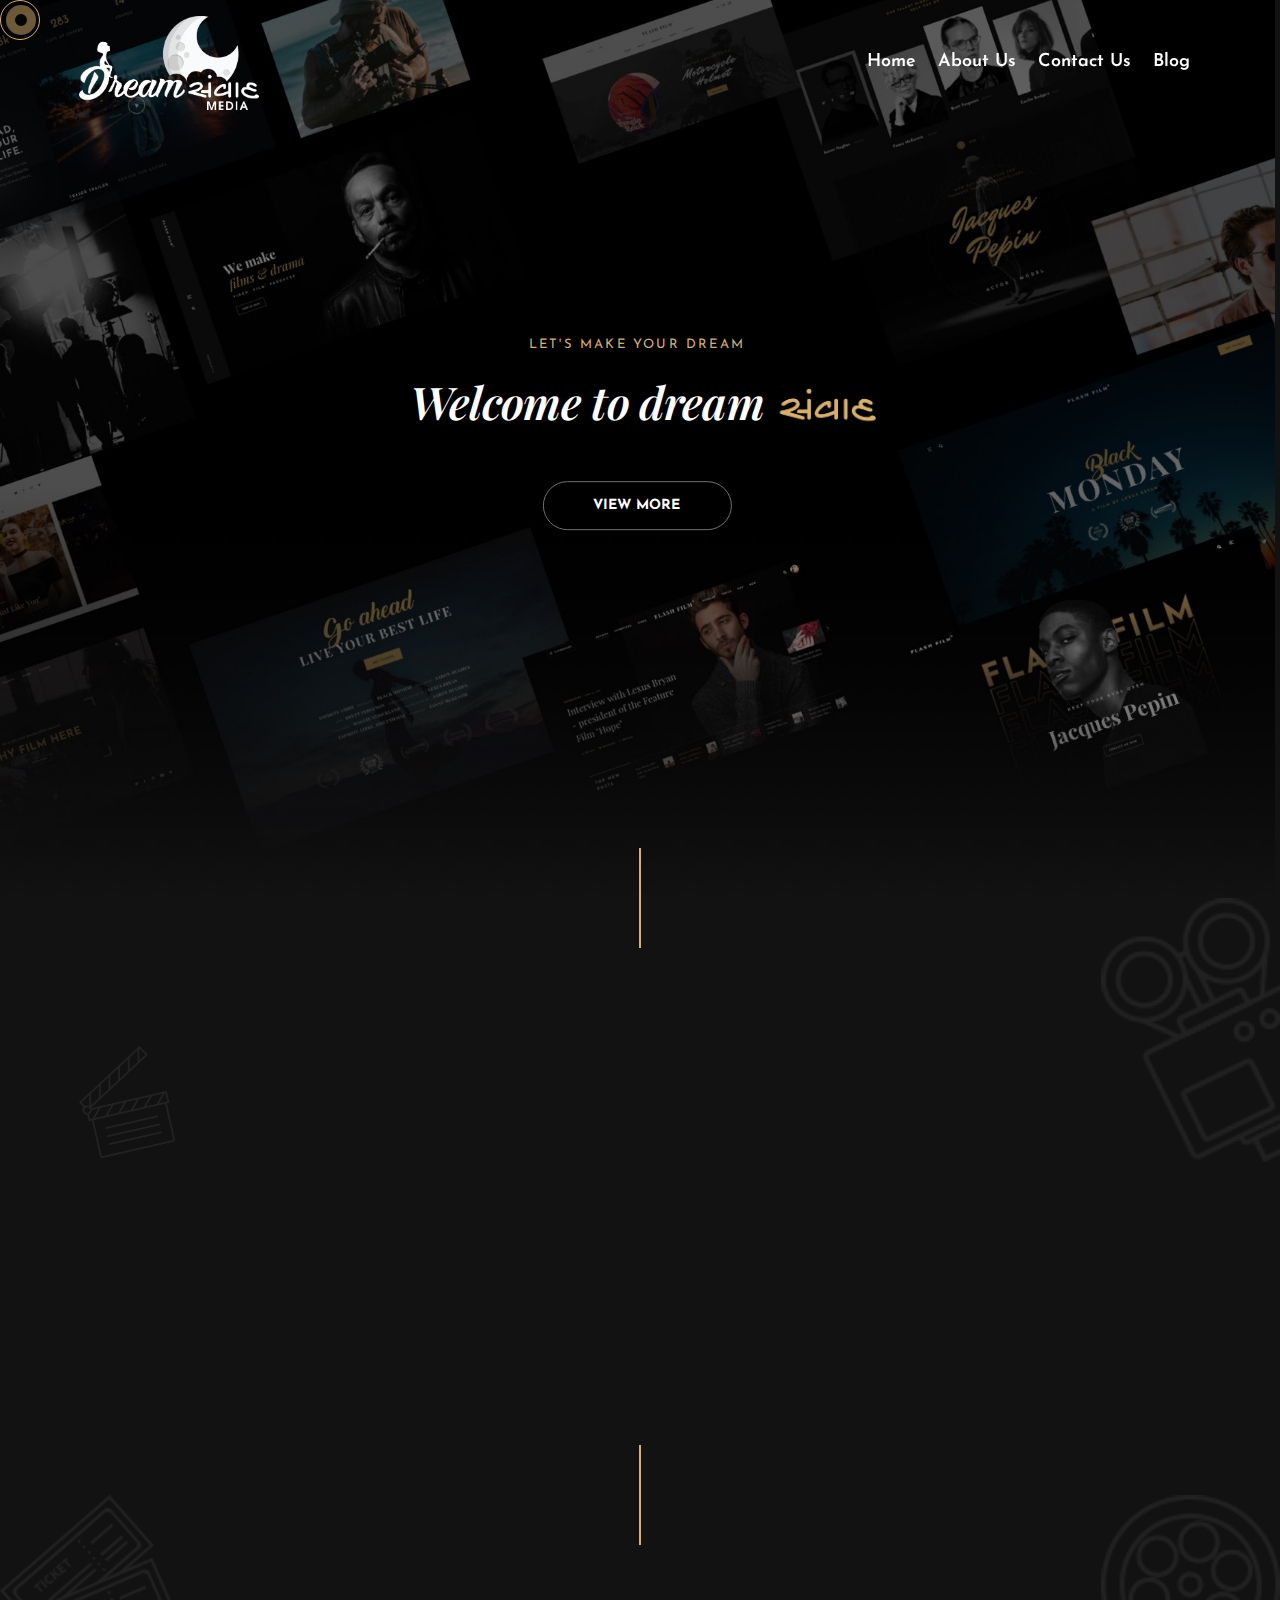
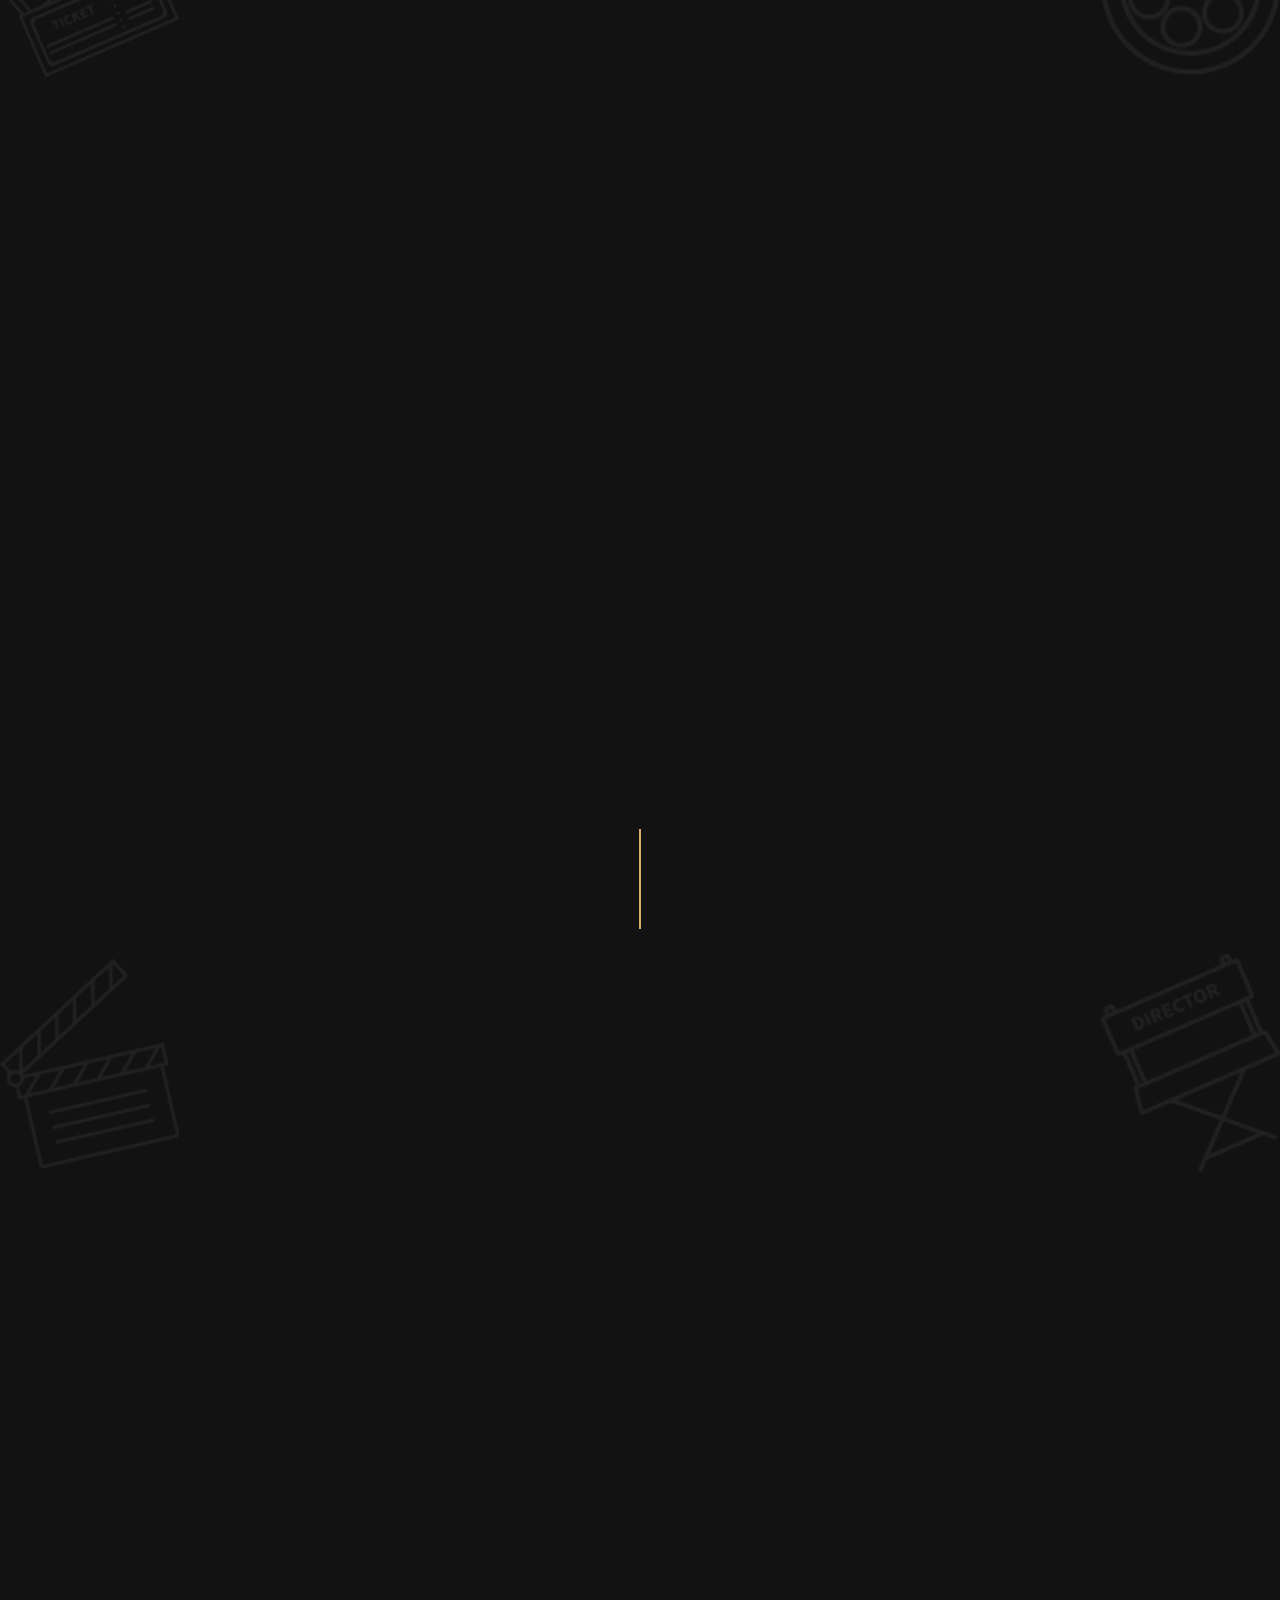
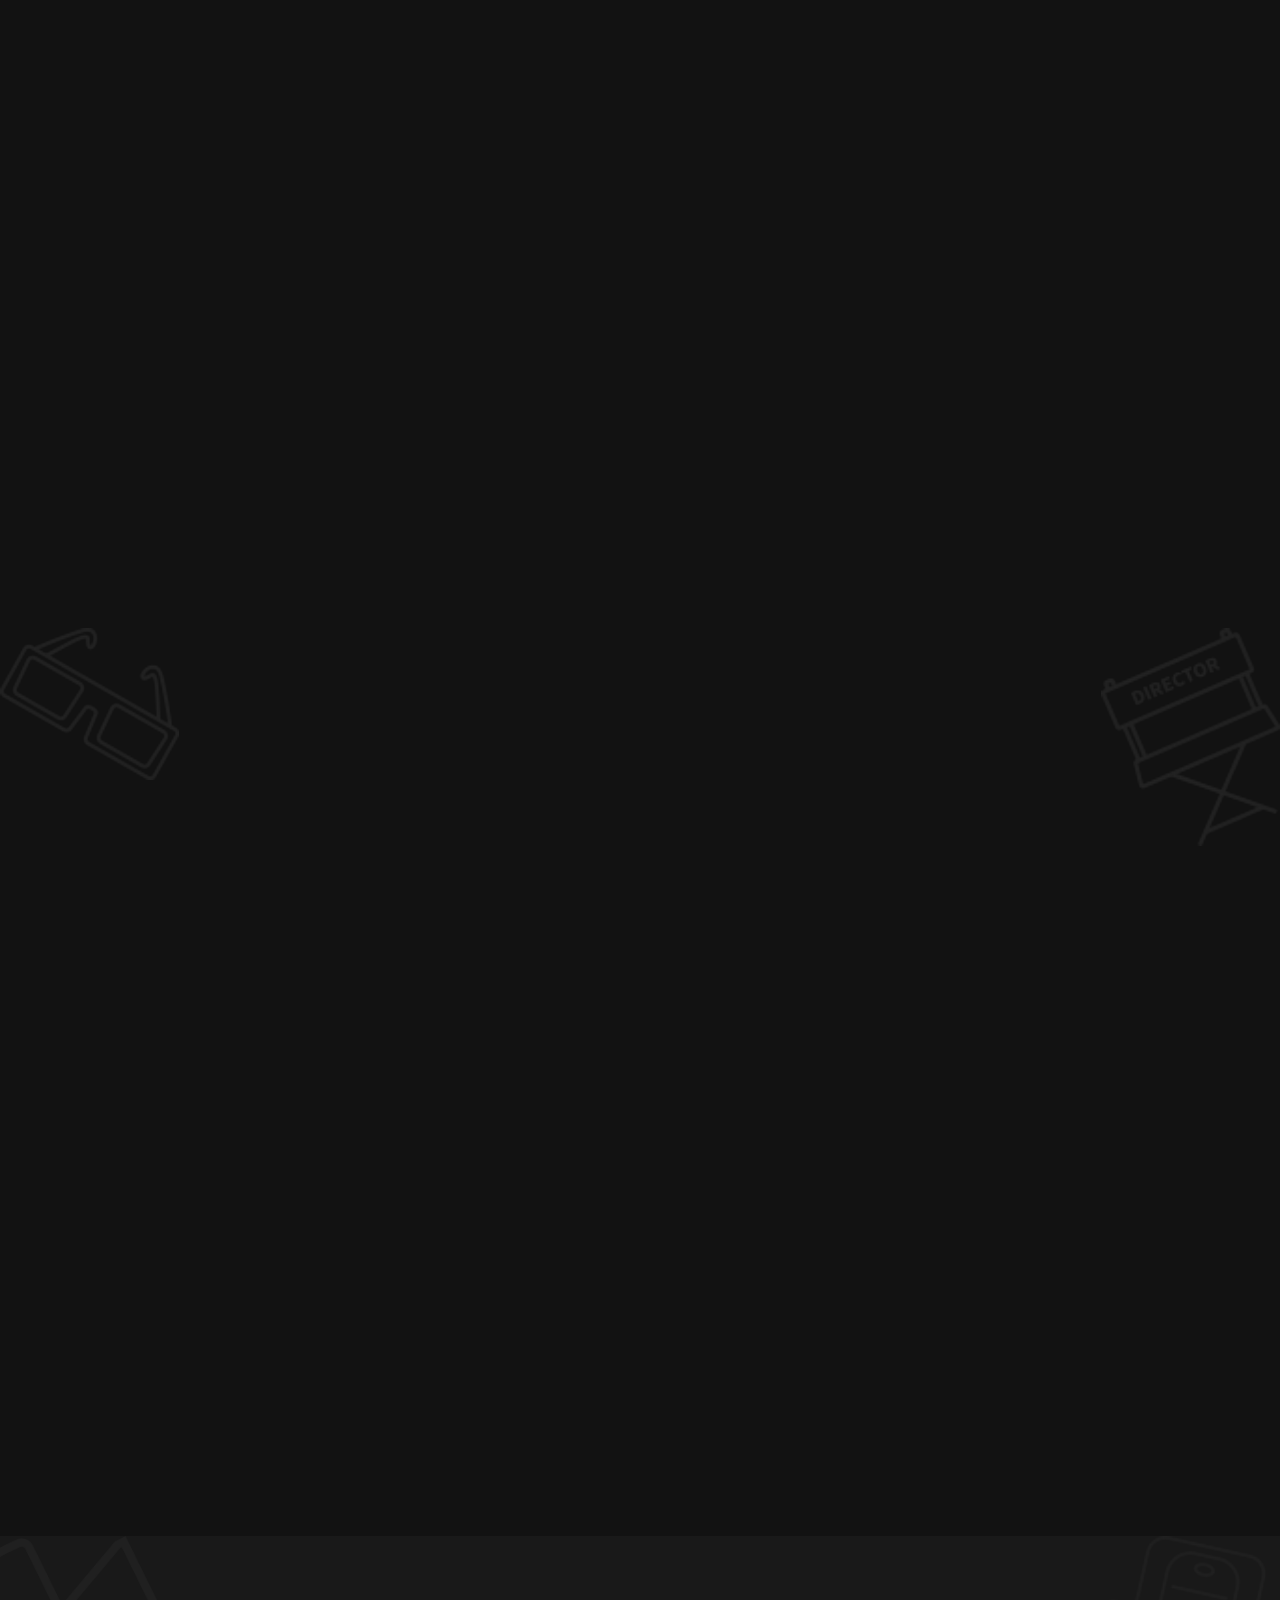
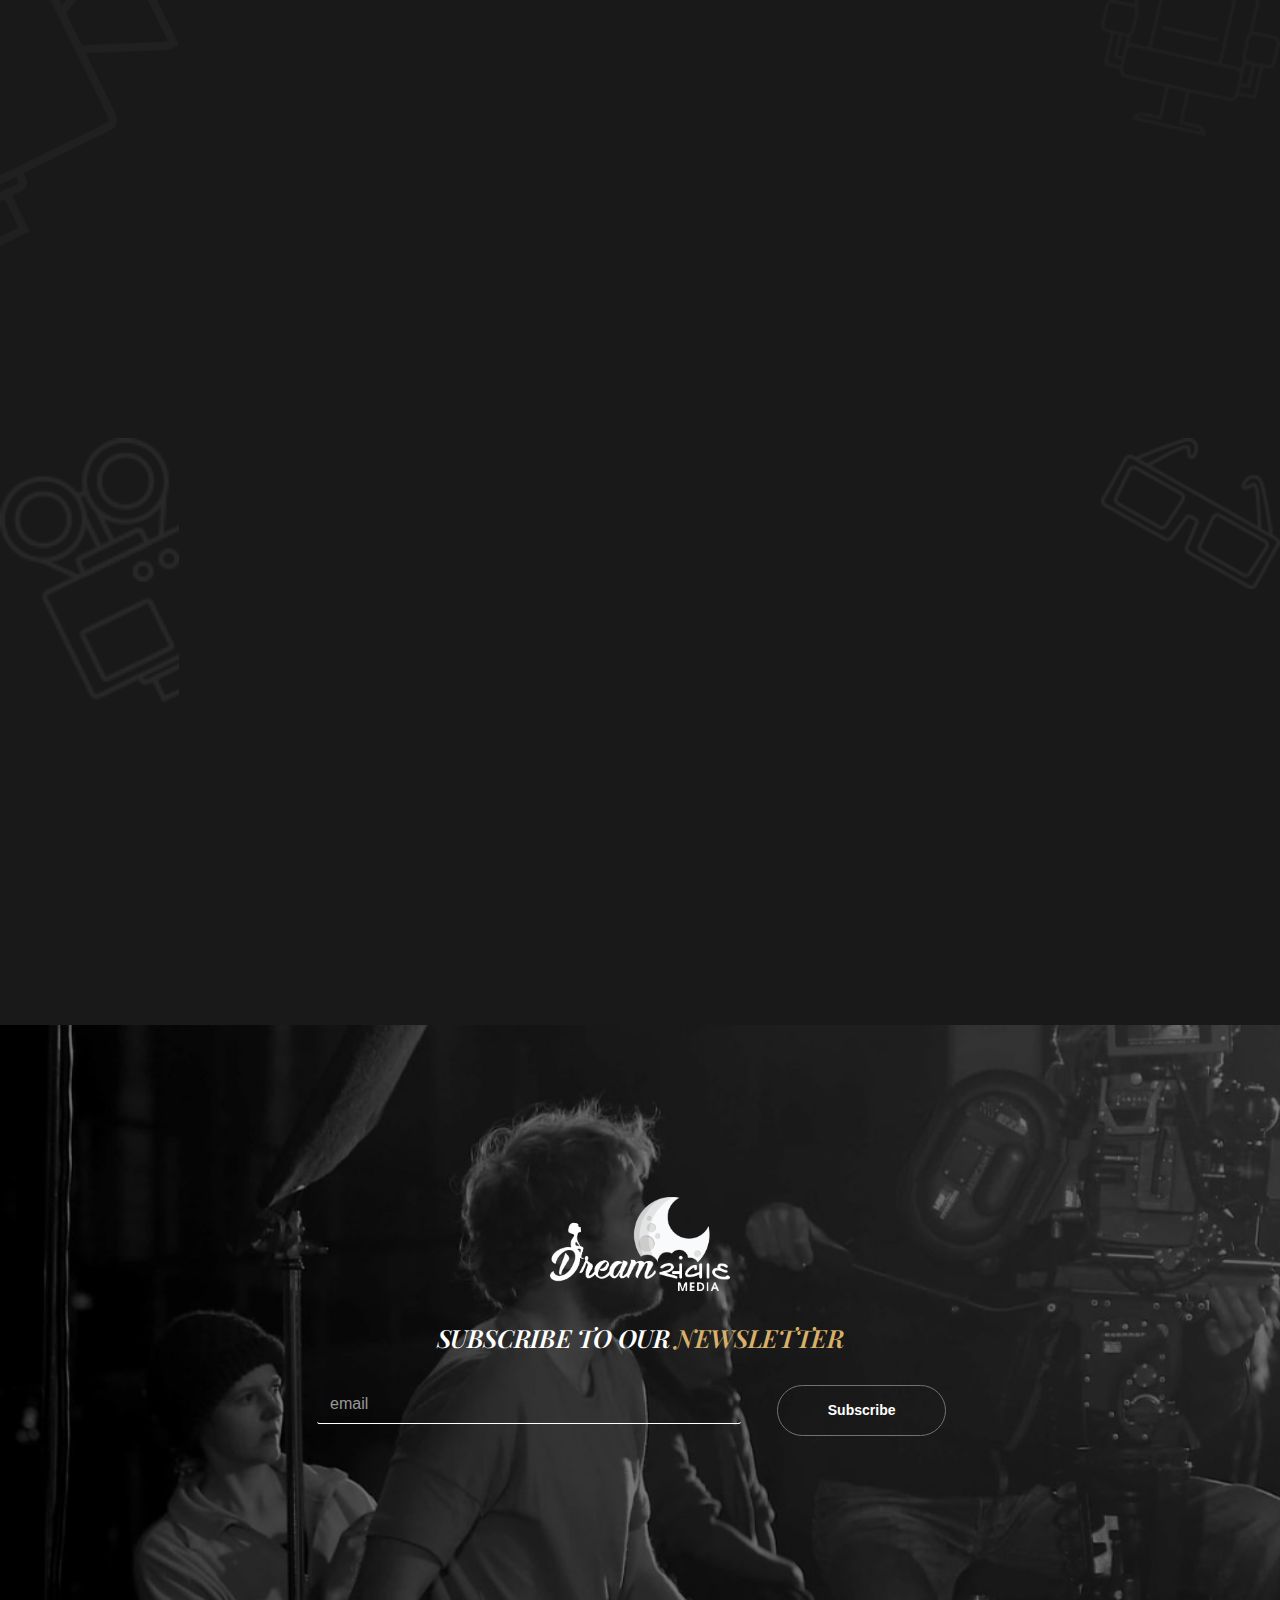
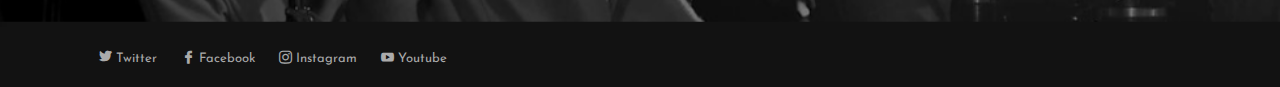
==== index.html @ b569e63d "initial commit" ====
<!DOCTYPE html>
<html lang="en" dir="ltr">
   <head>
      <meta charset="utf-8">
      <meta http-equiv="X-UA-Compatible" content="IE=edge">
      <title>Swarit - Music Production</title>
      <meta name="description" content="">
      <meta name="viewport" content="width=device-width, initial-scale=1.0, maximum-scale=1.0, user-scalable=no" />
      <meta http-equiv="x-ua-compatible" content="IE=10">
      <link rel="stylesheet" href="css/bootstrap.min.css">
      <link rel="stylesheet" href="css/bootstrap_limitless.min.css">
      <link rel="stylesheet" href="css/layout.min.css">
      <link rel="stylesheet" href="css/components.min.css">
      <link rel="stylesheet" href="css/font/fontawesome/styles.min.css">
      <link rel="stylesheet" href="css/font/icomoon/styles.css">
      <link rel="stylesheet" href="css/font/flaticons/flaticon.css">
      <link href="css/font/fonts/fonts.css" rel="stylesheet">
      <link rel="stylesheet" href="css/custom.css">
      <link rel="stylesheet" href="css/fancybox/jquery.fancybox.min.css">
      <script type="text/javascript" src="js/jquery.min.js"></script>
      <script type="text/javascript" src="js/blockui.min.js"></script>
      <script type="text/javascript" src="js/uniform.min.js"></script>
      <script type="text/javascript" src="js/app.js"></script>
      <script type="text/javascript" src="js/jquery.ui.min.js"></script>
      <script type="text/javascript" src="js/bootstrap.bundle.min.js"></script>
      <script type="text/javascript" src="js/jquery.mmenu.min.all.js"></script>
      <script type="text/javascript" src="js/validate.min.js"></script>
      <script type="text/javascript" src="js/bootstrap_multiselect.js"></script>
      <script type="text/javascript" src="js/select2.min.js"></script>
      <script type="text/javascript" src="js/navbar_multiple.js"></script>
      <script type="text/javascript" src="js/navbar_multiple_sticky.js"></script>
      <link rel="stylesheet" href="css/owl.carousel.min.css">
      <link rel="stylesheet" href="css/owl.theme.default.min.css">
      <script type="text/javascript" src="js/owl.carousel.min.js"></script>
      <script src='js/bootstrap-datepicker.js'></script>
      <!-- <link rel='stylesheet' href='https://cdn.jsdelivr.net/npm/@fancyapps/fancybox@3.5.6/dist/jquery.fancybox.min.css'> -->
      <!-- font family -->
      <!-- page animation section css start -->
      <link rel="stylesheet" href="css/w3.css">
      <link rel="stylesheet" href="css/animation.css">
      <link rel="stylesheet" href="css/normalize.min.css">
      <link rel='stylesheet' href='css/aos.css'>
      <!-- page animation section css end -->
      <link href="https://fonts.googleapis.com/css2?family=Josefin+Sans:ital,wght@0,100;0,200;0,300;0,400;0,500;0,600;0,700;1,100;1,200;1,300;1,400;1,500;1,600;1,700&family=Playfair+Display:ital,wght@0,400;0,500;0,600;0,700;0,800;0,900;1,400;1,500;1,600;1,700;1,800;1,900&display=swap" rel="stylesheet">
      <!-- font family -->
   </head>
   <body id="body">
      <header class="custom-header" id="custom-header">
         <div class="navbar navbar-expand-lg navbar-sticky fixed-top">
            <div class="container">
               <div class="navbar-brand">
                  <a href="#" class="d-inline-block">
                  <img src="images/Dream-Samwad-logo.png" alt="production-house-dream-media" class="custom-logo">
                  </a>
               </div>
               <div class="d-lg-none">
                  <button type="button" class="navbar-toggler collapsed" data-toggle="collapse" data-target="#navbar-navigation" aria-expanded="false">
                  <i class="flaticon-null"></i>
                  </button>
               </div>
               <div class="navbar-collapse collapse" id="navbar-navigation">
                  <div class="d-lg-none d-lg-block jb_front_nav_close">
                     <button type="button" class="navbar-toggler collapsed jb_front_nav_close">
                     <i class="flaticon-cancel"></i>
                     </button>
                  </div>
                  <ul class="p-0 nav navbar-nav ml-sm-auto ml-xl-auto align-items-baseline align-items-md-baseline align-items-lg-center">
                     <li class="nav-item float-left"><a href="javascript:void(0)" class="navbar-nav-link position-relative text-white text-medium font-light">home</a></li>
                     <li class="nav-item float-left"><a href="javascript:void(0)" class="navbar-nav-link position-relative text-white text-medium font-light">About Us</a></li>
                     <li class="nav-item float-left"><a href="javascript:void(0)" class="navbar-nav-link position-relative text-white text-medium font-light">Contact Us </a></li>
                     <li class="nav-item float-left"><a href="javascript:void(0)" class="navbar-nav-link position-relative text-white text-medium font-light">Blog</a></li>
                  </ul>
               </div>
            </div>
         </div>
      </header>
      <div class="main_page" id="dashboard-page">
         <!-- main content -->
         <div class="page-content">
            <div class="content-wrapper">
               <div class="slider-band">
                  <div  id="carousel-banner" class="owl-carousel owl-theme">
                     <div class="item">
                        <img src="images/banner-bg.jpg">
                        <div class="slider-content center-content text-left">
                           <!-- <h1 class="font-italic m-0">Let's make great thing together 
                              </h1> -->
                           <p class="text-orenge font-bold text-uppercase font-small m-0 text-center w3-animate-top">Let's make your dream</p>
                           <div class="w-text d-flex justify-content-center w3-animate-left slow-left-phase-one">
                              <h1 class="text-white font-italic m-0">Welcome to dream</h1>
                              <img src="images/Dream Samwad-text-yellow.png" class="slide-img image-text">
                           </div>
                           <div class="slide-footer text-center my-5">
                              <a href="javascript:void(0)" lass="navbar-nav-link font-semibold position-relative  text-white font-small text-green">
                              <span class="border-btn btn-radius text-black font-medium btn-white pulse">VIEW MORE</span>
                              </a>
                           </div>
                        </div>
                     </div>
                  </div>
               </div>
               <div class="section-we-are bg-black section-spacer position-relative">
                    <div class="shapes">
                     
                        <img src="images/shapes/shape-7.png" class="section-left-img right-img vert-move w-100">
                     </div>
                  <div class="container">
                     <div class="block-content section-spacer">
                        <div class="move-bg-image my-4">
                           <img src="images/shape-1.png" class="vert-move">
                        </div>
                        <div class="section-heading aos-init aos-animate" data-aos="fade-up">
                           <h2 class="text-orenge">who we are</h2>
                           <h3 class="text-white"><span class="font-italic play-font-normal">In Production</span> we trust </h3>
                        </div>
                        <div class="normal-content mt-3 aos-init aos-animate" data-aos="fade-up">
                           <p class="text-light secondary-font text-center text-md-left text-lg-left"><span class="text-orenge">DREAM SAMVAD</span> is one of the finest audio production realities in Ahmedabad,
                              INDIA. We are extremely prepared to handle all your music production and
                              creative audio needs starting from composing, to recording, to mixing and
                              mastering.
                           </p>
                        </div>
                     </div>
                  </div>
               </div>
               <div class="what-we-do bg-black section-spacer position-relative section-we-are bg-black section-spacer">
                  <div class="shapes">
                     <img src="images/shapes/shape-3.png" class="section-left-img vert-move w-100">
                     <img src="images/shapes/shape-4.png" class="section-left-img right-img vert-move w-100">
                  </div>
                  <div class="container">
                     <div class="block-content section-spacer">
                        <div class="section-heading text-center aos-init aos-animate" data-aos="fade-up">
                           <h2 class="text-orenge">What we do</h2>
                           <h3 class="text-white"><span class="font-italic play-font-normal">We make</span>  films & drama </h3>
                        </div>
                     </div>
                     <div class="block-content we-do-content section-spacer pt-0 aos-init aos-animate" data-aos="zoom-in">
                        <div class="row">
                           <div class="col-md-4 mb-5 mb-md-0 mb-lg-0">
                              <div class="inner-content px-2">
                                 <div class="image-wrap">
                                    <img src="images/banner-18.jpg" class="w-100">
                                 </div>
                                 <div class="block-content text-center">
                                    <h4 class="py-4 m-0 text-capitalize">feature films</h4>
                                    <div class="normal-contant">
                                       <p class="text-medium">We undertake fully fledged production of music videos, TVCs, Corporate films
                                          etc. Our team ensures the best output towards the pre and post production of
                                          a video project.
                                       </p>
                                    </div>
                                 </div>
                              </div>
                           </div>
                           <div class="col-md-4 mb-5 mb-md-0 mb-lg-0">
                              <div class="inner-content px-2">
                                 <div class="image-wrap">
                                    <img src="images/banner-19.jpg" class="w-100">
                                 </div>
                                 <div class="block-content text-center">
                                    <h4 class="py-4 m-0 text-capitalize">Television commercials</h4>
                                    <div class="normal-contant">
                                       <p class="text-medium">We undertake fully fledged production of music videos, TVCs, Corporate films
                                          etc. Our team ensures the best output towards the pre and post production of
                                          a video project.
                                       </p>
                                    </div>
                                 </div>
                              </div>
                           </div>
                           <div class="col-md-4 mb-5 mb-md-0 mb-lg-0">
                              <div class="inner-content px-2">
                                 <div class="image-wrap">
                                    <img src="images/banner-19.jpg" class="w-100">
                                 </div>
                                 <div class="block-content text-center">
                                    <h4 class="py-4 m-0 text-capitalize">Corporate films</h4>
                                    <div class="normal-contant">
                                       <p class="text-medium">We undertake fully fledged production of music videos, TVCs, Corporate films
                                          etc. Our team ensures the best output towards the pre and post production of
                                          a video project.
                                       </p>
                                    </div>
                                 </div>
                              </div>
                           </div>
                        </div>
                        <div class="row justify-content-center">
                          <div class="footer-content my-5 my-md-5 my-lg-5">
                              <a href="javascript:void(0)" lass="navbar-nav-link d-flex font-semibold position-relative  text-white font-small text-green">
                              <span class="border-btn btn-radius text-black font-medium btn-white pulse">VIEW MORE</span>
                              </a>
                           </div>
                        </div>
                     </div>
                  </div>
               </div>

                <div class="section-image-gallery position-relative">
                  <div class="section-we-are bg-black section-spacer position-relative">
                     <div class="block-content section-spacer">
                        <img src="images/shape-1.png" class="section-left-img vert-move w-100">
                        <img src="images/shapes/shape-9.png" class="section-left-img right-img vert-move w-100">
                        <div class="section-heading text-center aos-init aos-animate" data-aos="fade-up">
                           <h2 class="text-orenge">Our Work</h2>
                           <h3 class="text-white"><span class="font-italic play-font-normal">See our</span> latest work </h3>
                        </div>
                        <div class="normal-content mt-3 aos-init aos-animate" data-aos="fade-up">
                        </div>
                     </div>
                  </div>
                  <div class="photo-gallery aos-init aos-animate" data-aos="zoom-in">
                     <div class="row">
                        <div class="col-md-4 p-0">
                           <a href="images/gallery/banner-11.jpg" data-fancybox="images" data-caption="Backpackers following a dirt trail">
                           <img src="images/gallery/banner-11.jpg" />
                           </a>
                        </div>
                        <div class="col-md-4 p-0">
                           <a href="images/gallery/banner-12.jpg" data-fancybox="images" data-caption="Backpackers following a dirt trail">
                           <img src="images/gallery/banner-12.jpg" />
                           </a>
                        </div>
                        <div class="col-md-4 p-0">
                           <a href="images/gallery/banner-13.jpg" data-fancybox="images" data-caption="Backpackers following a dirt trail">
                           <img src="images/gallery/banner-13.jpg" />
                           </a>
                        </div>
                        <div class="col-md-4 p-0">
                           <a href="images/gallery/banner-14.jpg" data-fancybox="images" data-caption="Backpackers following a dirt trail">
                           <img src="images/gallery/banner-14.jpg" />
                           </a>
                        </div>
                        <div class="col-md-4 p-0">
                           <a href="images/gallery/banner-15.jpg" data-fancybox="images" data-caption="Backpackers following a dirt trail">
                           <img src="images/gallery/banner-15.jpg" />
                           </a>
                        </div>
                        <div class="col-md-4 p-0">
                           <a href="images/gallery/banner-16.jpg" data-fancybox="images" data-caption="Backpackers following a dirt trail">
                           <img src="images/gallery/banner-16.jpg" />
                           </a>
                        </div>
                     </div>
                  </div>
               </div>


               <div class="front-spacer section-spacer">
                  <div class="video-gallery section-spacer bg-black position-relative">
                     <div class="shapes">
                        <img src="images/shapes/shape-8.png" class="section-left-img vert-move w-100">
                        <img src="images/shapes/shape-9.png" class="section-left-img right-img vert-move w-100">
                     </div>
                     <div class="container">
                        <div class="block-content section-spacer text-center">
                           <div class="section-heading aos-init aos-animate" data-aos="fade-up">
                              <h2 class="text-orenge">Our Trailer </h2>
                              <h3 class="text-white"><span class="font-italic play-font-normal">see our</span> upcoming Trailer </h3>
                           </div>
                        </div>
                     </div>
                     <div class="container-fluid">
                        <div class="video-content px-5">
                           <div class="row">
                              <div class="col-md-6 mb-5 mb-md-0 mb-lg-0">
                                 <div class="row">
                                    <div class="col-md-6 mb-5 mb-md-3 md-lg-3">
                                       <div class="video-band" data-aos="zoom-in">
                                          <div class="videoWrapper videoWrapper169 js-videoWrapper">
                                             <iframe class="videoIframe js-videoIframe" src="" frameborder="0" allowTransparency="true" allowfullscreen data-src="https://www.youtube.com/embed/hgzzLIa-93c?autoplay=1& modestbranding=1&rel=0&hl=sv"></iframe>
                                             <!-- the poster frame - in the form of a button to make it keyboard accessible -->
                                             <button class="videoPoster js-videoPoster" style="background-image:url(images/gallery1.jpg);">Play video</button>
                                          </div>
                                       </div>
                                    </div>
                                    <div class="col-md-6 mb-5 mb-md-3 md-lg-3">
                                       <div class="video-band" data-aos="zoom-in">
                                          <div class="videoWrapper videoWrapper169 js-videoWrapper">
                                             <iframe class="videoIframe js-videoIframe" src="" frameborder="0" allowTransparency="true" allowfullscreen data-src="https://www.youtube.com/embed/hgzzLIa-93c?autoplay=1& modestbranding=1&rel=0&hl=sv"></iframe>
                                             <!-- the poster frame - in the form of a button to make it keyboard accessible -->
                                             <button class="videoPoster js-videoPoster" style="background-image:url(images/gallery2.jpg);">Play video</button>
                                          </div>
                                       </div>
                                    </div>
                                    <div class="col-md-12">
                                       <div class="video-band" data-aos="zoom-in">
                                          <div class="videoWrapper videoWrapper169 js-videoWrapper">
                                             <iframe class="videoIframe js-videoIframe" src="" frameborder="0" allowTransparency="true" allowfullscreen data-src="https://www.youtube.com/embed/hgzzLIa-93c?autoplay=1& modestbranding=1&rel=0&hl=sv"></iframe>
                                             <!-- the poster frame - in the form of a button to make it keyboard accessible -->
                                             <button class="videoPoster js-videoPoster" style="background-image:url(images/gallery34.jpg);">Play video</button>
                                          </div>
                                       </div>
                                    </div>
                                 </div>
                              </div>
                              <div class="col-md-6">
                                 <div class="video-band" data-aos="zoom-in">
                                    <div class="videoWrapper videoWrapper169 js-videoWrapper">
                                       <iframe class="videoIframe js-videoIframe" src="" frameborder="0" allowTransparency="true" allowfullscreen data-src="https://www.youtube.com/embed/hgzzLIa-93c?autoplay=1& modestbranding=1&rel=0&hl=sv"></iframe>
                                       <!-- the poster frame - in the form of a button to make it keyboard accessible -->
                                       <button class="videoPoster js-videoPoster" style="background-image:url(images/gallery3.jpg);">Play video</button>
                                    </div>
                                 </div>
                              </div>
                           </div>
                        </div>
                     </div>
                  </div>
               </div>

               <div class="our-clients bg-light-black section-spacer position-relative">
                  <div class="shapes">
                     <img src="images/shapes/shape-14.png" class="section-left-img vert-move w-100">
                     <img src="images/shapes/shape-15.png" class="section-left-img right-img vert-move w-100">
                  </div>
                  <div class="container">
                     <div class="block-content section-spacer">
                        <div class="section-heading text-center aos-init aos-animate" data-aos="fade-up">
                           <h2 class="text-orenge">Our Clients</h2>
                           <h3 class="text-white"><span class="font-italic play-font-normal">We love</span> our clients </h3>
                        </div>
                        <div class="client-slide mt-5 pt-2 aos-init aos-animate" data-aos="zoom-in">
                           <div  id="carousel-client" class="owl-carousel owl-theme position-relative">
                              <div class="item">
                                 <img src="images/clients/client-1.png">                              
                              </div>
                              <div class="item">
                                 <img src="images/clients/client-2.png">                              
                              </div>
                              <div class="item">
                                 <img src="images/clients/client-3.png">                              
                              </div>
                              <div class="item">
                                 <img src="images/clients/client-4.png">                              
                              </div>
                              <div class="item">
                                 <img src="images/clients/client-5.png">                              
                              </div>
                              <div class="item">
                                 <img src="images/clients/client-6.png">                              
                              </div>
                              <div class="item">
                                 <img src="images/clients/client-7.png">                              
                              </div>
                              <div class="item">
                                 <img src="images/clients/client-8.png">                              
                              </div>
                           </div>
                        </div>
                     </div>
                  </div>
               </div>

               <div class="our-blog bg-light-black section-spacer position-relative">
                  <div class="shapes">
                     <img src="images/shapes/shape-7.png" class="section-left-img vert-move w-100">
                     <img src="images/shapes/shape-8.png" class="section-left-img right-img vert-move w-100">
                  </div>
                  <div class="container">
                     <div class="row">
                        <div class="col-md-4">
                           <div class="section-heading text-left aos-init aos-animate" data-aos="fade-up">
                           <h2 class="text-orenge">blog</h2>
                           <h3 class="text-white"><span class="font-italic play-font-normal">See our</span> blog </h3>
                           <div class="normal-content mt-3 aos-init aos-animate" data-aos="fade-up">
                           <p class="text-light secondary-font text-center text-md-left text-lg-left"><span class="text-orenge">DREAM SAMVAD</span> is one of the finest audio production realities in Ahmedabad,
                              INDIA. We are extremely prepared to handle all your music production and
                              creative audio needs starting from composing, to recording, to mixing and
                              mastering.
                           </p>
                           <div class="footer-content mt-5 mb-5 mb-md-0 mb-lg-0">
                              <a href="javascript:void(0)" lass="navbar-nav-link font-semibold position-relative  text-white font-small text-green">
                              <span class="border-btn btn-radius text-black font-medium btn-white pulse">VIEW MORE</span>
                           </a>
                           </div>
                        </div>
                        </div>
                        </div>
                         <div class="col-md-8">
                           <div class="blog-content aos-init aos-animate" data-aos="fade-up">
                              <div class="row">
                                 <div class="col-md-6 mb-5 mb-md-0 mb-lg-0">
                                    <a href="#" class="d-block bg-white">
                                       <div class="image-content">
                                          <img src="images/gallery3.jpg" class="w-100">
                                       </div>
                                       <div class="blog-content py-3 px-4">
                                          <h5 class="text-black">Animation Film</h5>
                                          <p class="text-orenge font-italic">Music, Short Flims</p>
                                       </div>
                                    </a>
                                 </div>
                                  <div class="col-md-6 mb-5 mb-md-0 mb-lg-0">
                                    <a href="#" class="d-block bg-white">
                                       <div class="image-content">
                                          <img src="images/gallery3.jpg" class="w-100">
                                       </div>
                                       <div class="blog-content py-3 px-4">
                                          <h5 class="text-black">Animation Film</h5>
                                          <p class="text-orenge font-italic">Music, Short Flims</p>
                                       </div>
                                    </a>
                                 </div>
                           </div>
                           </div>
                         </div>
                     </div>
                  </div>
               </div>
                <div class="subscribe-band bg-light-black section-spacer text-center">
                  <div class="container">
                    
                     <div class="inner-content text-center">
                        <div class="row">
                           <div class="col-md-12">
                              <div class="block-content py-5 my-5">
                                  <img src="images/Dream-Samwad-logo.png" alt="production-house-dream-media" class="custom-logo mx-auto text-center">
                                 <h5 class="text-white my-4">SUBSCRIBE TO OUR <span class="text-orenge">NEWSLETTER</span></h5>
                                 <form class="subscribe-form">
                                    <div class="row justify-content-center">
                                       <div class="col-md-7">
                                           <div class="row">
                                       <div class="col-md-8">
                                          <div class="form-group">
                                             <input type="text" class="form-control w-100" id="email" placeholder="email ">
                                          </div>
                                       </div> 
                                       <div class="col-md-4">
                                          <div class="form-group">
                                             <button type="button" href="#" class="book-appointment border-btn btn-radius text-black font-medium btn-white">Subscribe </button>
                                          </div>
                                       </div> 
                                    </div>
                                       </div>
                                    </div>
                                 </form>
                                                                                                
                              </div>
                           </div>
                        </div>
                     </div>
                  </div>
               </div>

            </div>
         </div>
         <!-- main content -->
      </div>
      <div class="cursor"></div>
      <a id="button" class="d-flex align-items-center justify-content-center vert-move"></a>
      <!-- footer section -->
      <footer class="custom-footer text-white text-center text-md-left text-lg-left bg-black">
         <section class="footer-top p-3">
            <div class="container">
               <div class="row align-items-center">
                  <div class="col-12">
                     <div class="social-menu">
                        <a href="https://twitter.com/DreamSamwad"><i class="flaticon-twitter"></i> Twitter</a>
                        <a href="https://www.facebook.com/dreamsamwad/"><i class="flaticon-facebook"></i> Facebook</a>
                        <a href="https://www.instagram.com/dreamsamwad/"><i class="flaticon-instagram-sketched"></i> Instagram</a>
                        <a href="https://www.youtube.com/channel/UCeRgusqE4EQZqe7zJMzJmIg/featured"><i class="flaticon-youtube-1"></i> youtube</a>
                     </div>
                  </div>
               </div>
            </div>
         </section>
      </footer>
      <!-- footer section -->
      <script src='js/cursor.js'></script>
      <!-- page animation section js start -->
      <script type="text/javascript" src="js/animation.js"></script>
      <script type="text/javascript" src="js/custom.js"></script>
      <script>
         $(document).ready(function () {
         
             AOS.init({
             duration: 1200,
             })
          });
      </script>
      <script>
         $('#carousel-banner').owlCarousel({
            loop:false,
            nav:true,
            items:1
         })
      </script>
      <script>
         $('#carousel-client').owlCarousel({
            loop:true,
            margin:10,
            nav:true,
            responsive:{
               0:{
                     items:1
               },
               600:{
                     items:3
               },
               1000:{
                     items:6
               }
            }
         })
      </script>
      <!-- partial -->
      <!-- <script src='https://cdnjs.cloudflare.com/ajax/libs/jquery/3.3.1/jquery.min.js'></script> -->
      <script type="text/javascript" src="js/fancybox/jquery.fancybox.min.js"></script>
   </body>
</html>
<!-- https://demo.harutheme.com/shang/# -->
<!-- https://preview.themeforest.net/item/bazna-multipurpose-film-studio-wordpress-theme/full_screen_preview/24409859?_ga=2.12170237.879077384.1575357378-1627217946.1574946321&clickid=RIF0TQX9sxyOUPVwUx0Mo3QRUkiXfsV9q11AVw0&iradid=275988&iradtype=ONLINE_TRACKING_LINK&irgwc=1&irmptype=mediapartner&irpid=369282&mp_value1=&utm_campaign=af_impact_radius_369282&utm_medium=affiliate&utm_source=impact_radius -->
<!-- https://www.devsnews.com/wp/bazna/home-3/ -->
<!-- https://demo.harutheme.com/circle/# -->
---- css/layout.min.css ----
html{display:-ms-flexbox;display:flex;-ms-flex-direction:column;flex-direction:column}body{min-height:100vh;display:-ms-flexbox;display:flex;-ms-flex-direction:column;flex-direction:column;-ms-flex:1;flex:1}.page-content{display:-ms-flexbox;display:flex;-ms-flex-positive:1;flex-grow:1}.content-wrapper{display:-ms-flexbox;display:flex;-ms-flex-direction:column;flex-direction:column;-ms-flex:1;flex:1;overflow:auto}.content{padding:1.25rem 1.25rem;-ms-flex-positive:1;flex-grow:1}.content::after{display:block;clear:both;content:""}.page-title{padding:2rem 0;position:relative}.page-title small{display:inline-block;margin-left:.625rem}.page-title small:before{content:'/';margin-right:.875rem}.page-title small.d-block{margin-left:0}.page-title small.d-block:before{content:none}.page-title .breadcrumb,.page-title small.d-block{margin-left:1.875rem}.page-title h1,.page-title h2,.page-title h3,.page-title h4,.page-title h5,.page-title h6{margin:0}.page-header-content{position:relative;padding:0 1.25rem}.page-header-content[class*=border-bottom-]+.breadcrumb-line{border-top:0}.page-header-light{background-color:#fff;border-bottom:1px solid #ddd}.page-header-light.has-cover{background:url(../../../../../../global_assets/images/backgrounds/seamless.png)}.page-header-dark{background-color:#273246;color:#fff;margin-bottom:1.25rem}.page-header-dark .page-header-content .breadcrumb>li+li:before,.page-header-dark .page-header-content .breadcrumb>li>a,.page-header-dark>.breadcrumb>li+li:before,.page-header-dark>.breadcrumb>li>a{color:rgba(255,255,255,.9)}.page-header-dark .page-header-content .breadcrumb>li>a:focus,.page-header-dark .page-header-content .breadcrumb>li>a:hover,.page-header-dark>.breadcrumb>li>a:focus,.page-header-dark>.breadcrumb>li>a:hover{color:#fff;opacity:1}.page-header-dark .page-header-content .breadcrumb>.active,.page-header-dark>.breadcrumb>.active{color:rgba(255,255,255,.5)}.page-header-dark.has-cover{background:url(../../../../../../global_assets/images/login_cover.jpg);background-size:cover}.sidebar{-ms-flex:0 0 auto;flex:0 0 auto;width:16.875rem;z-index:1040}.sidebar:not(.sidebar-component){position:fixed;top:0;bottom:0;box-sizing:content-box;transition:all ease-in-out .15s}@media screen and (prefers-reduced-motion:reduce){.sidebar:not(.sidebar-component){transition:none}}.sidebar-main,.sidebar-main .sidebar-content,.sidebar-secondary,.sidebar-secondary .sidebar-content{left:-18.5625rem}.sidebar-right,.sidebar-right .sidebar-content{right:-18.5625rem}.sidebar.sidebar-fullscreen{width:100%}.sidebar:not(.sidebar-component) .sidebar-content{position:fixed;top:3.12503rem;bottom:0;width:inherit;overflow-y:scroll;-webkit-overflow-scrolling:touch;transition:left ease-in-out .15s,right ease-in-out .15s}@media screen and (prefers-reduced-motion:reduce){.sidebar:not(.sidebar-component) .sidebar-content{transition:none}}.navbar-lg:first-child~.page-content .sidebar:not(.sidebar-component) .sidebar-content{top:3.37503rem}.navbar-sm:first-child~.page-content .sidebar:not(.sidebar-component) .sidebar-content{top:2.87503rem}.sidebar-mobile-main .sidebar-main{box-shadow:.25rem 0 1rem rgba(0,0,0,.35)}.sidebar-mobile-main .sidebar-main,.sidebar-mobile-main .sidebar-main .sidebar-content{left:0}.sidebar-mobile-secondary .sidebar-secondary{box-shadow:.25rem 0 1rem rgba(0,0,0,.35)}.sidebar-mobile-secondary .sidebar-secondary,.sidebar-mobile-secondary .sidebar-secondary .sidebar-content{left:0}.sidebar-mobile-right .sidebar-right{display:block;box-shadow:-.25rem 0 1rem rgba(0,0,0,.35)}.sidebar-mobile-right .sidebar-right,.sidebar-mobile-right .sidebar-right .sidebar-content{right:0}.sidebar-mobile-component .sidebar-component{display:block}.nav-sidebar{-ms-flex-direction:column;flex-direction:column}.nav-sidebar .nav-item:not(.nav-item-header):first-child{padding-top:.5rem}.nav-sidebar .nav-item:not(.nav-item-header):last-child{padding-bottom:.5rem}.nav-sidebar .nav-item:not(.nav-item-divider){margin-bottom:1px}.nav-sidebar .nav-item:not(.nav-item-divider):last-child{margin-bottom:0}.nav-sidebar>.nav-item>.nav-link{font-weight:500}.nav-sidebar .nav-link{position:relative;display:-ms-flexbox;display:flex;-ms-flex-align:start;align-items:flex-start;padding:.75rem 1.25rem;transition:background-color ease-in-out .15s,color ease-in-out .15s}@media screen and (prefers-reduced-motion:reduce){.nav-sidebar .nav-link{transition:none}}.nav-sidebar .nav-link i{margin-right:1.25rem;margin-top:.12502rem;margin-bottom:.12502rem;top:0}.nav-sidebar .nav-link .badge{transition:background-color ease-in-out .15s,border-color ease-in-out .15s}@media screen and (prefers-reduced-motion:reduce){.nav-sidebar .nav-link .badge{transition:none}}.nav-sidebar .nav-link.disabled,.nav-sidebar .nav-link.disabled:focus,.nav-sidebar .nav-link.disabled:hover{background-color:transparent;opacity:.5}.nav-sidebar .nav-item-header{padding:.75rem 1.25rem;margin-top:.5rem}.nav-sidebar .nav-item-header>i{display:none}.nav-sidebar .nav-item-divider{margin:.5rem 0;height:1px}.nav-item-submenu>.nav-link{padding-right:2.75rem}.nav-item-submenu>.nav-link:after{content:'\e9c7';font-family:icomoon;display:inline-block;font-size:1rem;vertical-align:middle;line-height:1;position:absolute;top:.75rem;margin-top:.12502rem;right:1.25rem;transition:-webkit-transform .25s ease-in-out;transition:transform .25s ease-in-out;transition:transform .25s ease-in-out,-webkit-transform .25s ease-in-out;-webkit-font-smoothing:antialiased;-moz-osx-font-smoothing:grayscale}@media screen and (prefers-reduced-motion:reduce){.nav-item-submenu>.nav-link:after{transition:none}}.nav-item-submenu.nav-item-open>.nav-link:after{-webkit-transform:rotate(90deg);transform:rotate(90deg)}.nav-group-sub{display:none}.nav-group-sub .nav-link{padding:.625rem 1.25rem .625rem 3.5rem}.nav-group-sub .nav-group-sub .nav-link{padding-left:4.75rem}.nav-group-sub .nav-group-sub .nav-group-sub .nav-link{padding-left:6rem}.nav-group-sub .nav-item-submenu>.nav-link:after{top:.625rem}.nav-item-expanded>.nav-group-sub{display:block}.nav-scrollspy .nav-item-open .nav-link:not(.active)+.nav,.nav-scrollspy .nav-link.active+.nav{display:block}.nav-scrollspy .nav-link.active:after{-webkit-transform:rotate(90deg);transform:rotate(90deg)}.nav-sidebar-icons-reverse .nav-link{padding-right:3.5rem}.nav-sidebar-icons-reverse .nav-link i{position:absolute;top:.75rem;right:1.25rem;margin-right:0}.nav-sidebar-icons-reverse .nav-item-submenu .nav-link{padding-right:4.5rem}.nav-sidebar-icons-reverse .nav-item-submenu .nav-link:after{right:3.25rem}.nav-sidebar-icons-reverse .nav-group-sub .nav-link{padding-left:2.5rem}.nav-sidebar-icons-reverse .nav-group-sub .nav-link i{top:.625rem}.nav-sidebar-icons-reverse .nav-group-sub .nav-group-sub .nav-link{padding-left:3.75rem}.nav-sidebar-icons-reverse .nav-group-sub .nav-group-sub .nav-group-sub .nav-link{padding-left:5rem}.nav-sidebar-bordered>.nav-item+.nav-item:not(.nav-item-divider){margin-bottom:0}.sidebar .card:first-child .nav-sidebar-bordered{padding-top:0}.sidebar .card:first-child .nav-sidebar-bordered>.nav-item-header:first-child,.sidebar .card:first-child .nav-sidebar-bordered>.nav-item:first-child{border-top:0}.sidebar .card:last-child .nav-sidebar-bordered{padding-bottom:0}.sidebar .card:last-child .nav-sidebar-bordered>.nav-item-header:last-child,.sidebar .card:last-child .nav-sidebar-bordered>.nav-item:last-child{border-bottom:0}.sidebar-dark .nav-sidebar-bordered>.nav-item{border-top:1px solid rgba(255,255,255,.1)}.sidebar-dark .nav-sidebar-bordered>.nav-item:last-child{border-bottom:1px solid rgba(255,255,255,.1)}.sidebar-dark .nav-sidebar-bordered>.nav-item-header{background-color:rgba(0,0,0,.1);border-top:1px solid rgba(255,255,255,.1);margin:0}.sidebar-light .nav-sidebar-bordered>.nav-item{border-top:1px solid #eee}.sidebar-light .nav-sidebar-bordered>.nav-item:last-child{border-bottom:1px solid #eee}.sidebar-light .nav-sidebar-bordered>.nav-item-header{background-color:#fafafa;border-top:1px solid #eee;margin:0}.sidebar-mobile-toggler{display:-ms-flexbox;display:flex;-ms-flex-pack:justify;justify-content:space-between;-ms-flex-align:center;align-items:center;border-top:1px solid transparent;border-bottom:1px solid transparent}.sidebar-mobile-toggler a{padding:.875rem 1.25rem;transition:all ease-in-out .15s}@media screen and (prefers-reduced-motion:reduce){.sidebar-mobile-toggler a{transition:none}}.navbar-lg:first-child~.page-content .sidebar-mobile-toggler a{padding:1rem 1.25rem}.navbar-sm:first-child~.page-content .sidebar-mobile-toggler a{padding:.75rem 1.25rem}.sidebar-mobile-expand i:last-child:not(:first-child){display:none}.sidebar-fullscreen .sidebar-mobile-expand i:first-child{display:none}.sidebar-fullscreen .sidebar-mobile-expand i:last-child{display:inline-block}.sidebar-dark{background-color:#263238;color:#fff}.sidebar-dark .sidebar-mobile-toggler{color:rgba(255,255,255,.9);border-bottom-color:rgba(255,255,255,.1)}.sidebar-dark .sidebar-mobile-toggler:not([class*=bg-]){background-color:#1e272c}.sidebar-dark .sidebar-mobile-toggler a{color:rgba(255,255,255,.9)}.sidebar-dark .sidebar-mobile-toggler a:hover{color:#fff;background-color:transparent}.sidebar-dark .card-header{border-color:rgba(255,255,255,.1)}.sidebar-dark .nav-sidebar .nav-link,.sidebar-light .card[class*=bg-]:not(.bg-light):not(.bg-white):not(.bg-transparent) .nav-sidebar .nav-link{color:rgba(255,255,255,.9)}.sidebar-dark .nav-sidebar .nav-link:not(.disabled):hover,.sidebar-light .card[class*=bg-]:not(.bg-light):not(.bg-white):not(.bg-transparent) .nav-sidebar .nav-link:not(.disabled):hover{color:#fff;background-color:rgba(0,0,0,.15)}.sidebar-dark .nav-sidebar .nav-item>.nav-link.active,.sidebar-light .card[class*=bg-]:not(.bg-light):not(.bg-white):not(.bg-transparent) .nav-sidebar .nav-item>.nav-link.active{background-color:rgba(0,0,0,.15);color:#fff}.sidebar-dark .nav-sidebar .nav-item-open>.nav-link:not(.disabled),.sidebar-dark .nav-sidebar>.nav-item-expanded:not(.nav-item-open)>.nav-link,.sidebar-light .card[class*=bg-]:not(.bg-light):not(.bg-white):not(.bg-transparent) .nav-sidebar .nav-item-open>.nav-link:not(.disabled),.sidebar-light .card[class*=bg-]:not(.bg-light):not(.bg-white):not(.bg-transparent) .nav-sidebar>.nav-item-expanded:not(.nav-item-open)>.nav-link{background-color:rgba(0,0,0,.15);color:#fff}.sidebar-dark .nav-sidebar>.nav-item-open>.nav-link:not(.disabled),.sidebar-dark .nav-sidebar>.nav-item>.nav-link.active,.sidebar-light .card[class*=bg-]:not(.bg-light):not(.bg-white):not(.bg-transparent) .nav-sidebar>.nav-item-open>.nav-link:not(.disabled),.sidebar-light .card[class*=bg-]:not(.bg-light):not(.bg-white):not(.bg-transparent) .nav-sidebar>.nav-item>.nav-link.active{background-color:#26a69a;color:#fff}.sidebar-dark .nav-sidebar .nav-item-header,.sidebar-light .card[class*=bg-]:not(.bg-light):not(.bg-white):not(.bg-transparent) .nav-sidebar .nav-item-header{color:rgba(255,255,255,.5)}.sidebar-dark .nav-sidebar .nav-item-divider,.sidebar-light .card[class*=bg-]:not(.bg-light):not(.bg-white):not(.bg-transparent) .nav-sidebar .nav-item-divider{background-color:rgba(255,255,255,.1)}.sidebar-dark .nav-sidebar>.nav-item-submenu>.nav-group-sub,.sidebar-light .card[class*=bg-]:not(.bg-light):not(.bg-white):not(.bg-transparent) .nav-sidebar>.nav-item-submenu>.nav-group-sub{background-color:rgba(0,0,0,.15)}.sidebar .card[class*=bg-]:not(.bg-light):not(.bg-white):not(.bg-transparent) .nav-sidebar>.nav-item-open>.nav-link:not(.disabled),.sidebar .card[class*=bg-]:not(.bg-light):not(.bg-white):not(.bg-transparent) .nav-sidebar>.nav-item>.nav-link.active,.sidebar-dark[class*=bg-] .nav-sidebar>.nav-item-open>.nav-link:not(.disabled),.sidebar-dark[class*=bg-] .nav-sidebar>.nav-item>.nav-link.active{background-color:rgba(0,0,0,.3)}.sidebar-light{background-color:#fff;color:#333;border-right:1px solid rgba(0,0,0,.125);background-clip:content-box}.sidebar-light.sidebar-right{border-right:0;border-left:1px solid rgba(0,0,0,.125)}.sidebar-light .nav-sidebar .nav-link{color:rgba(51,51,51,.85)}.sidebar-light .nav-sidebar .nav-link:not(.disabled):hover{color:#333;background-color:#f5f5f5}.sidebar-light .nav-sidebar .nav-item>.nav-link.active{background-color:#f5f5f5;color:#333}.sidebar-light .nav-sidebar .nav-item-open>.nav-link:not(.disabled),.sidebar-light .nav-sidebar>.nav-item-expanded:not(.nav-item-open)>.nav-link{background-color:#f5f5f5;color:#333}.sidebar-light .nav-sidebar>.nav-item-open>.nav-link:not(.disabled),.sidebar-light .nav-sidebar>.nav-item>.nav-link.active{background-color:#f5f5f5;color:#333}.sidebar-light .nav-sidebar .nav-item-header{color:rgba(51,51,51,.5)}.sidebar-light .nav-sidebar .nav-item-divider{background-color:rgba(0,0,0,.125)}.sidebar-light .nav-sidebar>.nav-item-submenu>.nav-group-sub{background-color:transparent}.sidebar-light .sidebar-mobile-toggler{color:rgba(51,51,51,.8);border-bottom-color:rgba(0,0,0,.125)}.sidebar-light .sidebar-mobile-toggler:not([class*=bg-]){background-color:#f5f5f5}.sidebar-light .sidebar-mobile-toggler a{color:rgba(51,51,51,.8)}.sidebar-light .sidebar-mobile-toggler a:hover{color:#333;background-color:transparent}.sidebar-light .sidebar-mobile-toggler[class*=bg-]:not(.bg-white):not(.bg-light):not(.bg-transparent){color:rgba(255,255,255,.9);border-bottom-color:rgba(255,255,255,.1)}.sidebar-light .sidebar-mobile-toggler[class*=bg-]:not(.bg-white):not(.bg-light):not(.bg-transparent) a{color:rgba(255,255,255,.9)}.sidebar-light .sidebar-mobile-toggler[class*=bg-]:not(.bg-white):not(.bg-light):not(.bg-transparent) a:hover{color:#fff;background-color:transparent}.sidebar-component{display:none;width:100%;border:1px solid transparent;border-radius:.1875rem;box-shadow:0 1px 2px rgba(0,0,0,.05)}.sidebar-component.sidebar-dark{border-color:rgba(255,255,255,.1)}.sidebar-component.sidebar-light{border-color:rgba(0,0,0,.125)}@media (min-width:768px){.sidebar-xs .sidebar-main{width:3.5rem}.sidebar-xs .sidebar-main .sidebar-content::-webkit-scrollbar{width:0!important}.sidebar-xs .sidebar-main .card-title,.sidebar-xs .sidebar-main .card:not(.card-sidebar-mobile){display:none}.sidebar-xs .sidebar-main .card-header h6+.header-elements{padding-top:.22117rem;padding-bottom:.22117rem}.sidebar-xs .sidebar-main .card-header h5+.header-elements{padding-top:.31733rem;padding-bottom:.31733rem}.sidebar-xs .sidebar-main .nav-sidebar>.nav-item{position:relative;margin:0}.sidebar-xs .sidebar-main .nav-sidebar>.nav-item>.nav-link{-ms-flex-pack:center;justify-content:center;padding-left:0;padding-right:0}.sidebar-xs .sidebar-main .nav-sidebar>.nav-item>.nav-link>i{position:static;margin-left:0;margin-right:0;display:block;padding-bottom:1px}.sidebar-xs .sidebar-main .nav-sidebar>.nav-item>.nav-link>span{display:none}.sidebar-xs .sidebar-main .nav-sidebar>.nav-item-submenu:focus>.nav-group-sub,.sidebar-xs .sidebar-main .nav-sidebar>.nav-item-submenu:hover>.nav-group-sub{display:block!important}.sidebar-xs .sidebar-main .nav-sidebar>.nav-item-submenu>.nav-group-sub{position:absolute;top:-.5rem;right:-16.875rem;width:16.875rem;display:none;z-index:1000;box-shadow:0 .25rem .5rem rgba(0,0,0,.1);border-top-right-radius:.1875rem;border-bottom-right-radius:.1875rem}.sidebar-xs .sidebar-main .nav-sidebar>.nav-item-submenu>.nav-group-sub[data-submenu-title]:before{content:attr(data-submenu-title);display:block;padding:.75rem 1.25rem;padding-bottom:0;margin-top:.5rem;opacity:.5}.sidebar-xs .sidebar-main .nav-sidebar>.nav-item-submenu>.nav-link:after{content:none}.sidebar-xs .sidebar-main .nav-sidebar .nav-group-sub .nav-link{padding-left:1.25rem}.sidebar-xs .sidebar-main .nav-sidebar .nav-group-sub .nav-group-sub .nav-link{padding-left:2.25rem}.sidebar-xs .sidebar-main .nav-sidebar .nav-group-sub .nav-group-sub .nav-group-sub .nav-link{padding-left:3.5rem}.sidebar-xs .sidebar-main .nav-sidebar>.nav-item-header{padding:0;text-align:center}.sidebar-xs .sidebar-main .nav-sidebar>.nav-item-header>i{display:block;top:0;padding:.75rem 1.25rem;margin-top:.12502rem;margin-bottom:.12502rem}.sidebar-xs .sidebar-main .nav-sidebar>.nav-item-header>div{display:none}.sidebar-xs .sidebar-main .nav-sidebar>.nav-item-open>.nav-group-sub{display:none!important}.sidebar-xs .sidebar-main .nav-sidebar>.nav-item:focus>.nav-link.disabled+.nav-group-sub,.sidebar-xs .sidebar-main .nav-sidebar>.nav-item:focus>.nav-link.disabled>span,.sidebar-xs .sidebar-main .nav-sidebar>.nav-item:hover>.nav-link.disabled+.nav-group-sub,.sidebar-xs .sidebar-main .nav-sidebar>.nav-item:hover>.nav-link.disabled>span{display:none!important}.sidebar-xs .sidebar-main .sidebar-user .card-body{padding-left:0;padding-right:0}.sidebar-xs .sidebar-main .sidebar-user .media{-ms-flex-pack:center;justify-content:center}.sidebar-xs .sidebar-main .sidebar-user .media>div:not(:first-child){display:none!important}.sidebar-xs .sidebar-main .sidebar-user .media>div:first-child{margin:0!important}.sidebar-xs .sidebar-main .nav-item-submenu-reversed .nav-group-sub{top:auto!important;bottom:0}.sidebar-xs .sidebar-main.sidebar-dark .nav-sidebar>.nav-item:not(.nav-item-open):hover>.nav-link:not(.active):not(.disabled){color:#fff;background-color:rgba(0,0,0,.15)}.sidebar-xs .sidebar-main.sidebar-dark .nav-sidebar>.nav-item-submenu>.nav-group-sub{background-color:#304047;border-left:1px solid rgba(255,255,255,.1)}.sidebar-xs .sidebar-main.sidebar-light .nav-sidebar>.nav-item:not(.nav-item-open):hover>.nav-link:not(.active):not(.disabled){color:#333;background-color:#f5f5f5}.sidebar-xs .sidebar-main.sidebar-light .nav-sidebar>.nav-item-submenu>.nav-group-sub{background-color:#fcfcfc;border:1px solid rgba(0,0,0,.125)}.sidebar-xs .sidebar-main.sidebar-fixed{z-index:1029}.sidebar-xs .sidebar-main.sidebar-fixed .nav-sidebar>.nav-item-submenu:focus>.nav-group-sub,.sidebar-xs .sidebar-main.sidebar-fixed .nav-sidebar>.nav-item-submenu:hover>.nav-group-sub{position:fixed;left:3.5rem;top:3.12503rem;bottom:0;width:16.875rem;overflow-y:auto;border-radius:0}.sidebar-xs .navbar-lg:first-child~.page-content .sidebar-fixed.sidebar-main .nav-sidebar>.nav-item-submenu:focus>.nav-group-sub,.sidebar-xs .navbar-lg:first-child~.page-content .sidebar-fixed.sidebar-main .nav-sidebar>.nav-item-submenu:hover>.nav-group-sub{top:3.37503rem}.sidebar-xs .navbar-sm:first-child~.page-content .sidebar-fixed.sidebar-main .nav-sidebar>.nav-item-submenu:focus>.nav-group-sub,.sidebar-xs .navbar-sm:first-child~.page-content .sidebar-fixed.sidebar-main .nav-sidebar>.nav-item-submenu:hover>.nav-group-sub{top:2.87503rem}}@media (min-width:576px){.sidebar-expand-sm.sidebar-main{z-index:99;box-shadow:none}.sidebar-expand-sm.sidebar-main .sidebar-content{left:0}.sidebar-expand-sm.sidebar-secondary{z-index:98;box-shadow:none}.sidebar-expand-sm.sidebar-secondary .sidebar-content{left:0}.sidebar-expand-sm.sidebar-right{z-index:97;box-shadow:none}.sidebar-expand-sm.sidebar-right .sidebar-content{right:0}.sidebar-expand-sm.sidebar-component{z-index:96}.sidebar-expand-sm:not(.sidebar-component){position:static;transition:none}}@media screen and (min-width:576px) and (prefers-reduced-motion:reduce){.sidebar-expand-sm:not(.sidebar-component){transition:none}}@media (min-width:576px){.sidebar-expand-sm:not(.sidebar-component):not(.sidebar-fixed) .sidebar-content{position:static;overflow:visible;width:auto}.sidebar-expand-sm.sidebar-dark:not(.sidebar-component)+.sidebar-dark:not(.sidebar-component){border-left:1px solid rgba(255,255,255,.1)}.sidebar-expand-sm .sidebar-mobile-toggler{display:none}.sidebar-expand-sm.sidebar-fullscreen{width:16.875rem}.sidebar-component-hidden .sidebar-expand-sm.sidebar-component,.sidebar-main-hidden .sidebar-expand-sm.sidebar-main,.sidebar-mobile-right .sidebar-expand-sm.sidebar-right,.sidebar-secondary-hidden .sidebar-expand-sm.sidebar-secondary{display:none}.sidebar-expand-sm.sidebar-right{display:none}.sidebar-right-visible .sidebar-expand-sm.sidebar-right{display:block}.sidebar-expand-sm.sidebar-component{display:block;width:16.875rem}.sidebar-expand-sm.sidebar-component-left{margin-right:1.25rem}.sidebar-expand-sm.sidebar-component-right{margin-left:1.25rem}}@media (max-width:575.98px){.sidebar-expand-sm:not(.sidebar-component){border:0}}@media (min-width:768px){.sidebar-expand-md.sidebar-main{z-index:99;box-shadow:none}.sidebar-expand-md.sidebar-main .sidebar-content{left:0}.sidebar-expand-md.sidebar-secondary{z-index:98;box-shadow:none}.sidebar-expand-md.sidebar-secondary .sidebar-content{left:0}.sidebar-expand-md.sidebar-right{z-index:97;box-shadow:none}.sidebar-expand-md.sidebar-right .sidebar-content{right:0}.sidebar-expand-md.sidebar-component{z-index:96}.sidebar-expand-md:not(.sidebar-component){position:static;transition:none}}@media screen and (min-width:768px) and (prefers-reduced-motion:reduce){.sidebar-expand-md:not(.sidebar-component){transition:none}}@media (min-width:768px){.sidebar-expand-md:not(.sidebar-component):not(.sidebar-fixed) .sidebar-content{position:static;overflow:visible;width:auto}.sidebar-expand-md.sidebar-dark:not(.sidebar-component)+.sidebar-dark:not(.sidebar-component){border-left:1px solid rgba(255,255,255,.1)}.sidebar-expand-md .sidebar-mobile-toggler{display:none}.sidebar-expand-md.sidebar-fullscreen{width:16.875rem}.sidebar-component-hidden .sidebar-expand-md.sidebar-component,.sidebar-main-hidden .sidebar-expand-md.sidebar-main,.sidebar-mobile-right .sidebar-expand-md.sidebar-right,.sidebar-secondary-hidden .sidebar-expand-md.sidebar-secondary{display:none}.sidebar-expand-md.sidebar-right{display:none}.sidebar-right-visible .sidebar-expand-md.sidebar-right{display:block}.sidebar-expand-md.sidebar-component{display:block;width:16.875rem}.sidebar-expand-md.sidebar-component-left{margin-right:1.25rem}.sidebar-expand-md.sidebar-component-right{margin-left:1.25rem}}@media (max-width:767.98px){.sidebar-expand-md:not(.sidebar-component){border:0}}@media (min-width:992px){.sidebar-expand-lg.sidebar-main{z-index:99;box-shadow:none}.sidebar-expand-lg.sidebar-main .sidebar-content{left:0}.sidebar-expand-lg.sidebar-secondary{z-index:98;box-shadow:none}.sidebar-expand-lg.sidebar-secondary .sidebar-content{left:0}.sidebar-expand-lg.sidebar-right{z-index:97;box-shadow:none}.sidebar-expand-lg.sidebar-right .sidebar-content{right:0}.sidebar-expand-lg.sidebar-component{z-index:96}.sidebar-expand-lg:not(.sidebar-component){position:static;transition:none}}@media screen and (min-width:992px) and (prefers-reduced-motion:reduce){.sidebar-expand-lg:not(.sidebar-component){transition:none}}@media (min-width:992px){.sidebar-expand-lg:not(.sidebar-component):not(.sidebar-fixed) .sidebar-content{position:static;overflow:visible;width:auto}.sidebar-expand-lg.sidebar-dark:not(.sidebar-component)+.sidebar-dark:not(.sidebar-component){border-left:1px solid rgba(255,255,255,.1)}.sidebar-expand-lg .sidebar-mobile-toggler{display:none}.sidebar-expand-lg.sidebar-fullscreen{width:16.875rem}.sidebar-component-hidden .sidebar-expand-lg.sidebar-component,.sidebar-main-hidden .sidebar-expand-lg.sidebar-main,.sidebar-mobile-right .sidebar-expand-lg.sidebar-right,.sidebar-secondary-hidden .sidebar-expand-lg.sidebar-secondary{display:none}.sidebar-expand-lg.sidebar-right{display:none}.sidebar-right-visible .sidebar-expand-lg.sidebar-right{display:block}.sidebar-expand-lg.sidebar-component{display:block;width:16.875rem}.sidebar-expand-lg.sidebar-component-left{margin-right:1.25rem}.sidebar-expand-lg.sidebar-component-right{margin-left:1.25rem}}@media (max-width:991.98px){.sidebar-expand-lg:not(.sidebar-component){border:0}}@media (min-width:1200px){.sidebar-expand-xl.sidebar-main{z-index:99;box-shadow:none}.sidebar-expand-xl.sidebar-main .sidebar-content{left:0}.sidebar-expand-xl.sidebar-secondary{z-index:98;box-shadow:none}.sidebar-expand-xl.sidebar-secondary .sidebar-content{left:0}.sidebar-expand-xl.sidebar-right{z-index:97;box-shadow:none}.sidebar-expand-xl.sidebar-right .sidebar-content{right:0}.sidebar-expand-xl.sidebar-component{z-index:96}.sidebar-expand-xl:not(.sidebar-component){position:static;transition:none}}@media screen and (min-width:1200px) and (prefers-reduced-motion:reduce){.sidebar-expand-xl:not(.sidebar-component){transition:none}}@media (min-width:1200px){.sidebar-expand-xl:not(.sidebar-component):not(.sidebar-fixed) .sidebar-content{position:static;overflow:visible;width:auto}.sidebar-expand-xl.sidebar-dark:not(.sidebar-component)+.sidebar-dark:not(.sidebar-component){border-left:1px solid rgba(255,255,255,.1)}.sidebar-expand-xl .sidebar-mobile-toggler{display:none}.sidebar-expand-xl.sidebar-fullscreen{width:16.875rem}.sidebar-component-hidden .sidebar-expand-xl.sidebar-component,.sidebar-main-hidden .sidebar-expand-xl.sidebar-main,.sidebar-mobile-right .sidebar-expand-xl.sidebar-right,.sidebar-secondary-hidden .sidebar-expand-xl.sidebar-secondary{display:none}.sidebar-expand-xl.sidebar-right{display:none}.sidebar-right-visible .sidebar-expand-xl.sidebar-right{display:block}.sidebar-expand-xl.sidebar-component{display:block;width:16.875rem}.sidebar-expand-xl.sidebar-component-left{margin-right:1.25rem}.sidebar-expand-xl.sidebar-component-right{margin-left:1.25rem}}@media (max-width:1199.98px){.sidebar-expand-xl:not(.sidebar-component){border:0}}.sidebar-expand.sidebar-main{z-index:99;box-shadow:none}.sidebar-expand.sidebar-main .sidebar-content{left:0}.sidebar-expand.sidebar-secondary{z-index:98;box-shadow:none}.sidebar-expand.sidebar-secondary .sidebar-content{left:0}.sidebar-expand.sidebar-right{z-index:97;box-shadow:none}.sidebar-expand.sidebar-right .sidebar-content{right:0}.sidebar-expand.sidebar-component{z-index:96}.sidebar-expand:not(.sidebar-component){position:static;transition:none}@media screen and (prefers-reduced-motion:reduce){.sidebar-expand:not(.sidebar-component){transition:none}}.sidebar-expand:not(.sidebar-component):not(.sidebar-fixed) .sidebar-content{position:static;overflow:visible;width:auto}.sidebar-expand.sidebar-dark:not(.sidebar-component)+.sidebar-dark:not(.sidebar-component){border-left:1px solid rgba(255,255,255,.1)}.sidebar-expand .sidebar-mobile-toggler{display:none}.sidebar-expand.sidebar-fullscreen{width:16.875rem}.sidebar-component-hidden .sidebar-expand.sidebar-component,.sidebar-main-hidden .sidebar-expand.sidebar-main,.sidebar-mobile-right .sidebar-expand.sidebar-right,.sidebar-secondary-hidden .sidebar-expand.sidebar-secondary{display:none}.sidebar-expand.sidebar-right{display:none}.sidebar-right-visible .sidebar-expand.sidebar-right{display:block}.sidebar-expand.sidebar-component{display:block;width:16.875rem}.sidebar-expand.sidebar-component-left{margin-right:1.25rem}.sidebar-expand.sidebar-component-right{margin-left:1.25rem}.sidebar-expand:not(.sidebar-component){border:0}.sidebar:not(.bg-transparent) .card{border-width:0;margin-bottom:0;border-radius:0;box-shadow:none}.sidebar:not(.bg-transparent) .card .card{border-width:1px}.sidebar:not(.bg-transparent) .card:not([class*=bg-]):not(.fixed-top){background-color:transparent}.sidebar .card-footer{border-bottom:1px solid rgba(0,0,0,.125)}.sidebar .row:not(.no-gutters){margin-left:-.3125rem;margin-right:-.3125rem}.sidebar .row:not(.no-gutters) [class*=col]{padding-left:.3125rem;padding-right:.3125rem}.sidebar .form-group:last-child{margin-bottom:0}.sidebar .nav-tabs .nav-item:first-child .nav-link{border-left:0}.sidebar .nav-tabs .nav-item:last-child .nav-link{border-right:0}.sidebar .nav-tabs .nav-link{border-top:0;border-bottom-width:0}.sidebar .nav-tabs .nav-link.active{border-bottom-color:transparent}.sidebar-dark .nav-tabs{background-color:#1e272c;border-bottom-color:rgba(255,255,255,.1)}.sidebar-dark .nav-tabs .nav-link{color:rgba(255,255,255,.9)}.sidebar-dark .nav-tabs .nav-link:focus,.sidebar-dark .nav-tabs .nav-link:hover{color:#fff}.sidebar-dark .nav-tabs .nav-link.active{color:#fff}.sidebar-dark .nav-tabs:not(.nav-tabs-bottom) .nav-link.active{background-color:#263238;border-color:rgba(255,255,255,.1)}.sidebar-dark .nav-tabs .nav-item.show .nav-link:not(.active){color:#fff}.sidebar-light .nav-tabs{background-color:#f5f5f5;border-bottom-color:rgba(0,0,0,.125)}.sidebar-light .nav-tabs .nav-link:focus,.sidebar-light .nav-tabs .nav-link:hover{color:#333}.sidebar-light .nav-tabs .nav-link.active{color:#333}.sidebar-light .nav-tabs:not(.nav-tabs-bottom) .nav-link.active{background-color:#fff}.row-tile div[class*=col] .btn{border-radius:0}.row-tile div[class*=col]:first-child .btn:first-child{border-top-left-radius:.1875rem}.row-tile div[class*=col]:first-child .btn:last-child{border-bottom-left-radius:.1875rem}.row-tile div[class*=col]:last-child .btn:first-child{border-top-right-radius:.1875rem}.row-tile div[class*=col]:last-child .btn:last-child{border-bottom-right-radius:.1875rem}.row-tile div[class*=col] .btn+.btn{border-top:0}.row-tile div[class*=col]+div[class*=col] .btn{border-left:0}.layout-boxed-bg{background:url(../../../../../../global_assets/images/backgrounds/boxed_bg.png) repeat}.layout-boxed{box-shadow:-4px 2px 4px rgba(0,0,0,.15),4px 2px 4px rgba(0,0,0,.15)}@media (min-width:992px){.layout-boxed,.layout-boxed>.navbar{width:992px;margin-left:auto;margin-right:auto}}@media (min-width:1200px){.layout-boxed,.layout-boxed>.navbar{width:1200px}}.layout-boxed .page-content{background-color:#f5f5f5}@media (min-width:992px){.content-boxed:not(.navbar-collapse){margin-left:6%;margin-right:6%}.navbar>.content-boxed>:first-child{margin-left:6%}.navbar>.content-boxed>:last-child{margin-right:6%}.breadcrumb-line>.content-boxed>:first-child{margin-left:1.25rem}.breadcrumb-line>.content-boxed>:last-child{margin-right:1.25rem}}
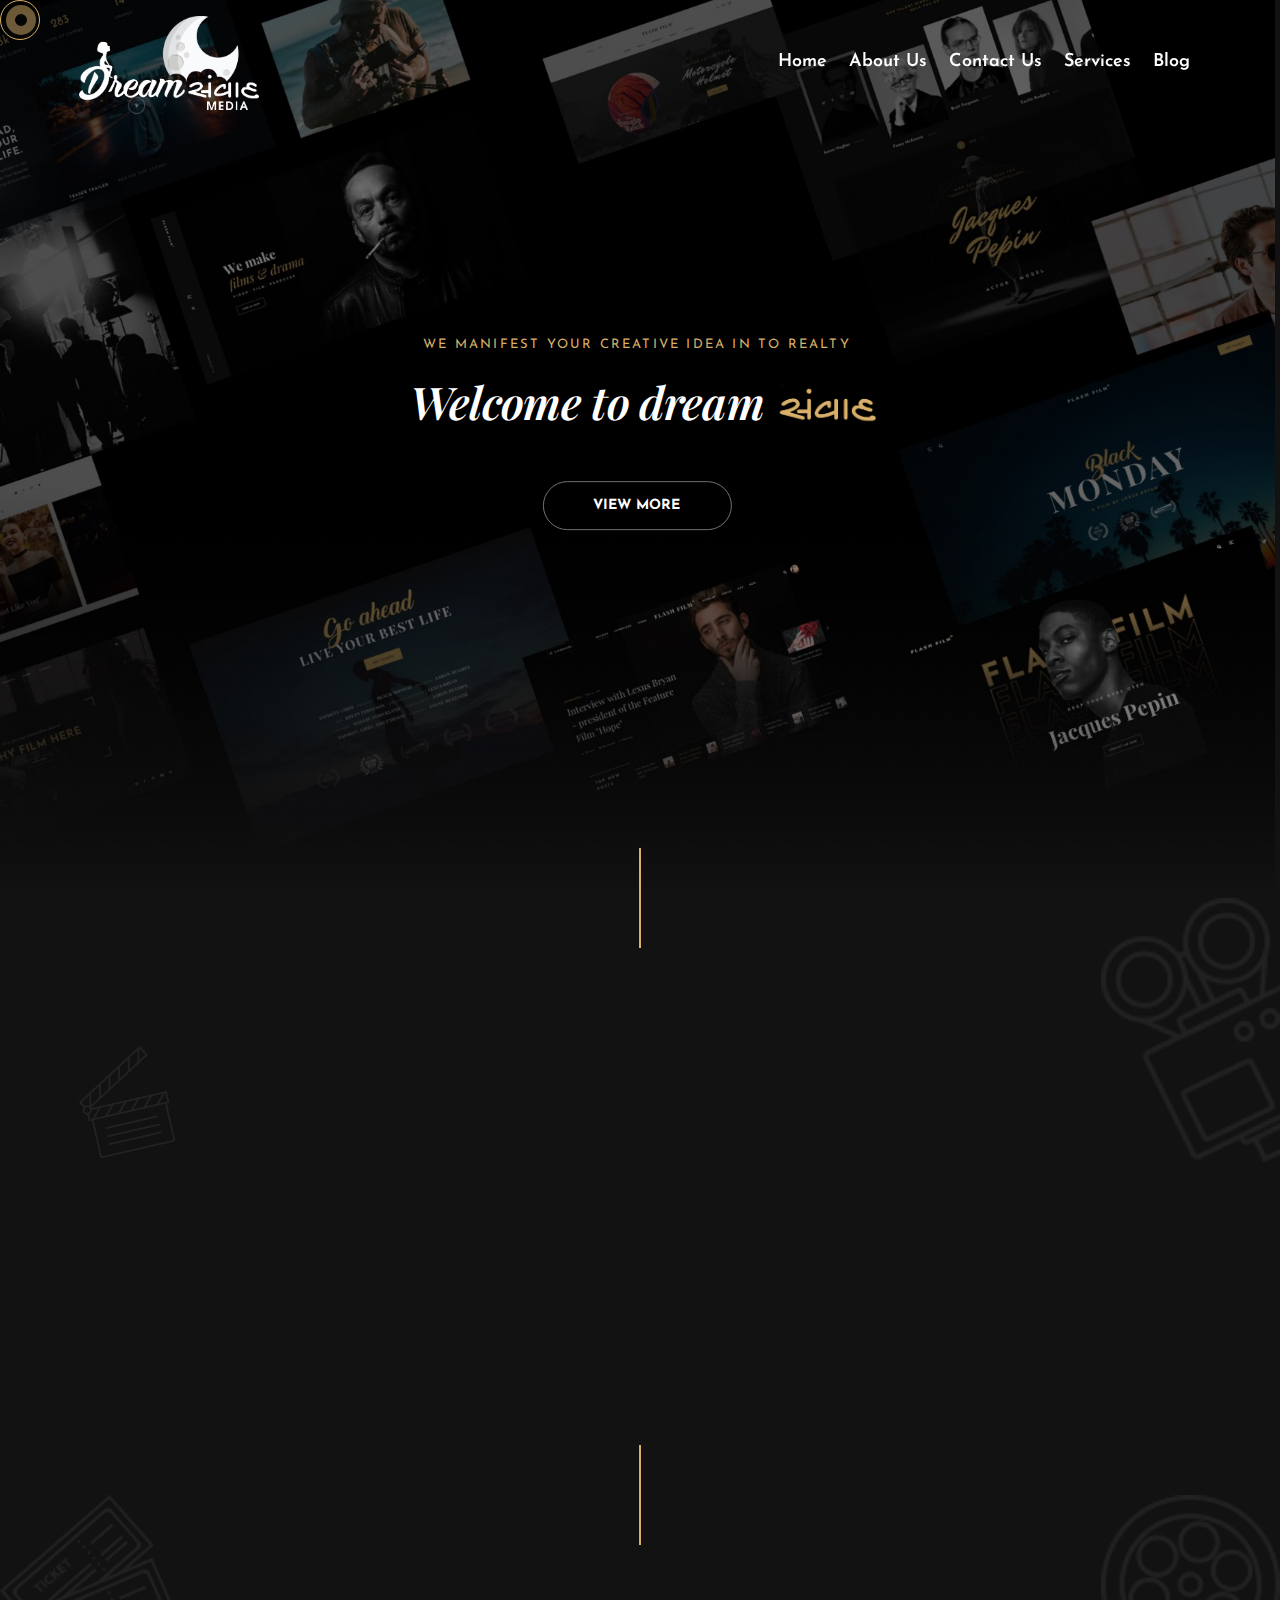
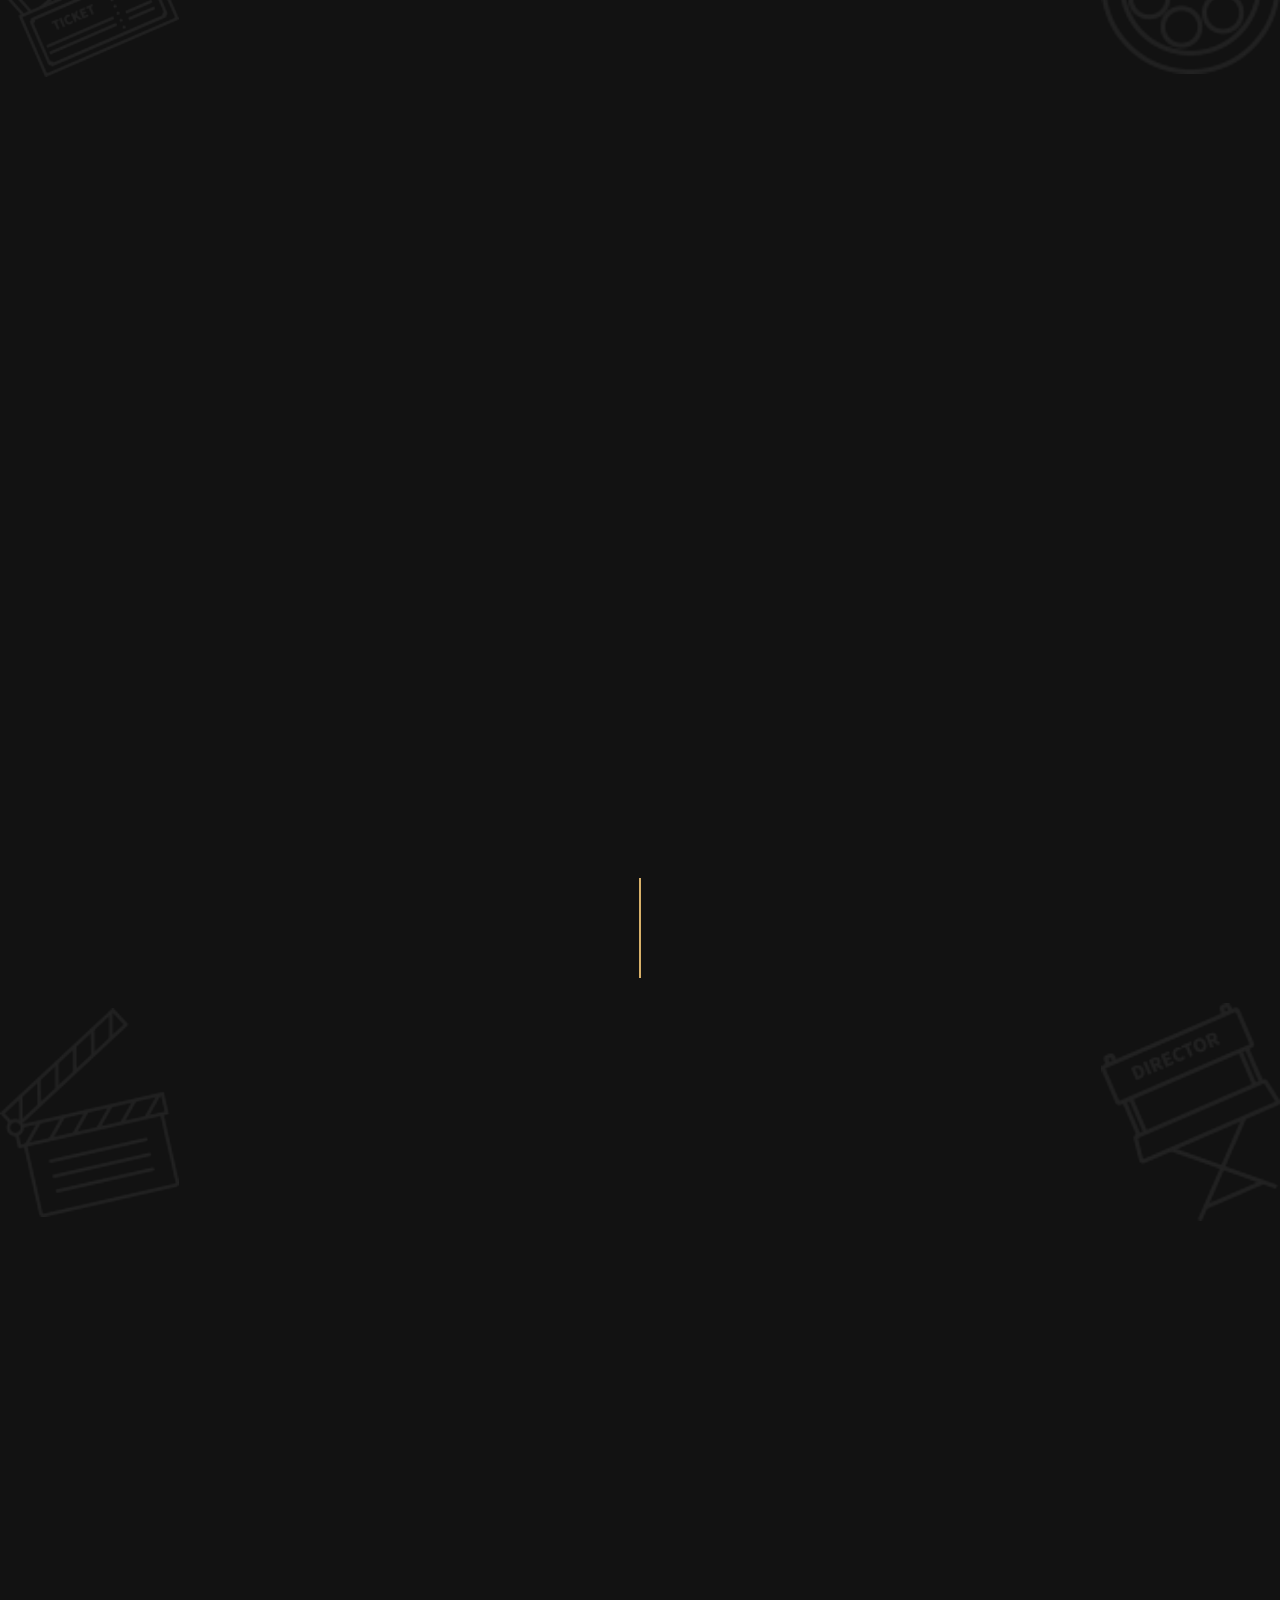
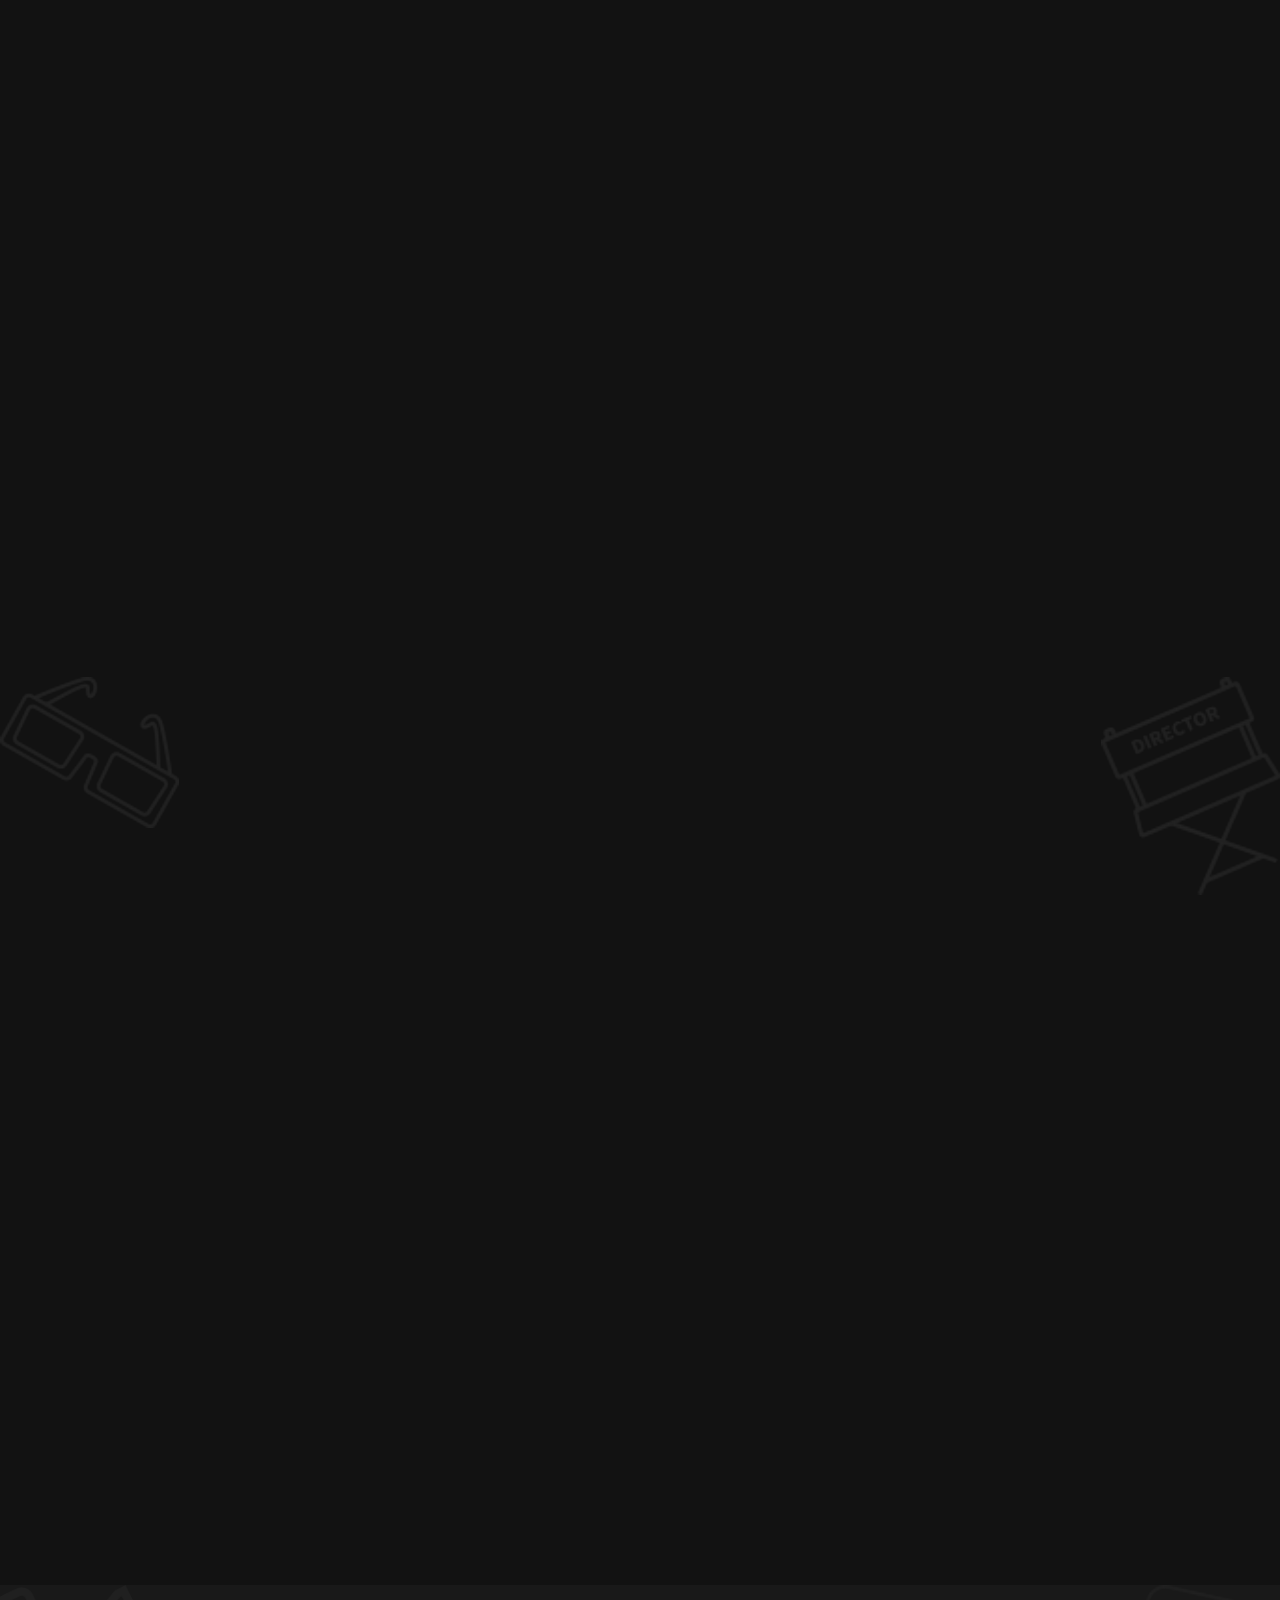
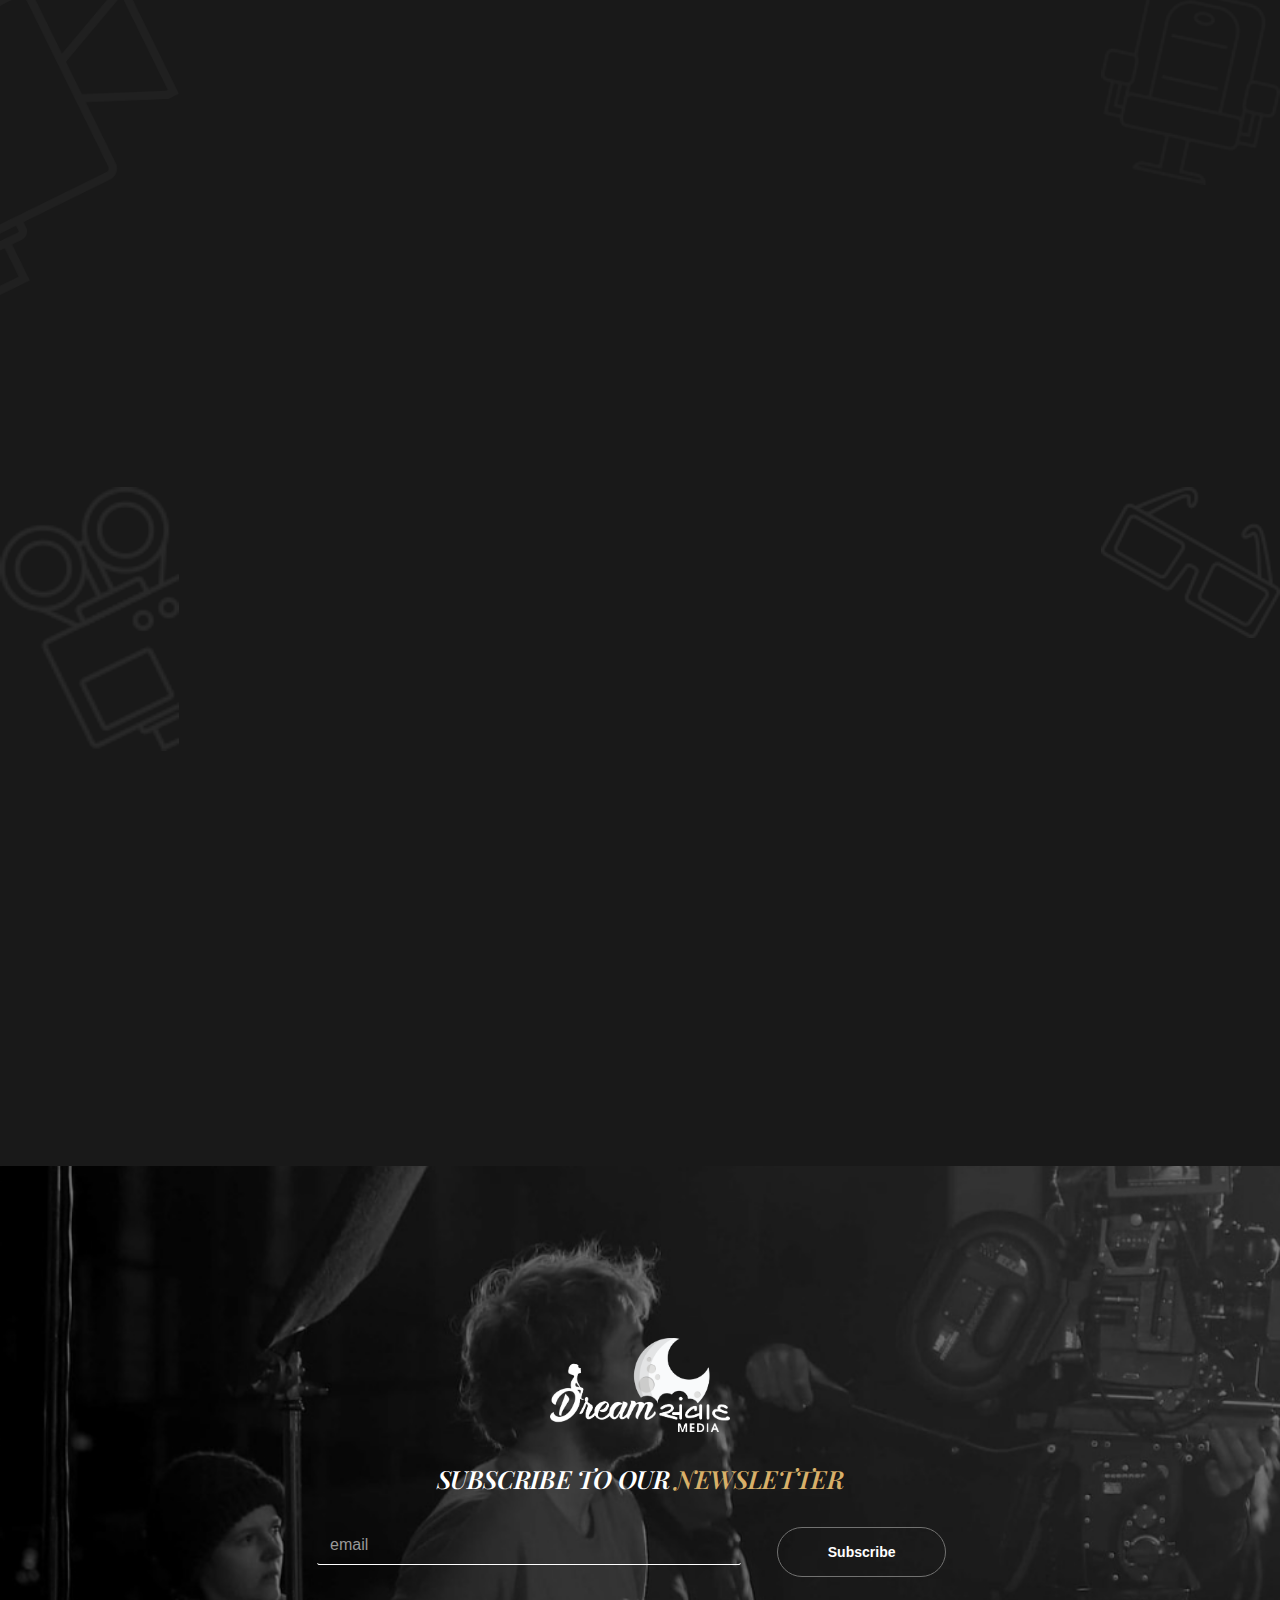
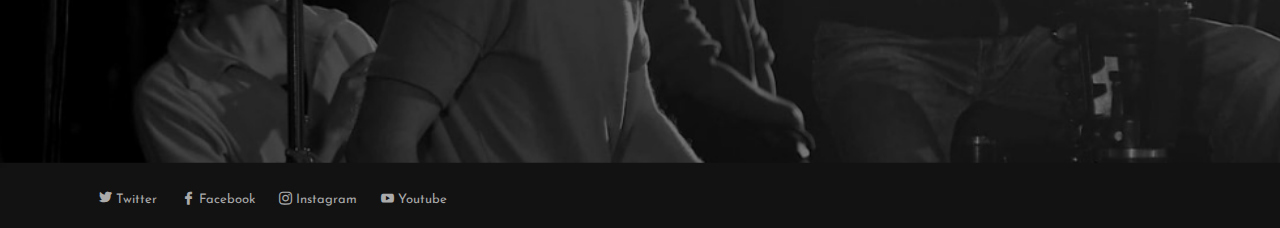
==== commit b53a3637: "home page content upload" ====
--- a/index.html
+++ b/index.html
@@ -3,7 +3,7 @@
    <head>
       <meta charset="utf-8">
       <meta http-equiv="X-UA-Compatible" content="IE=edge">
-      <title>Swarit - Music Production</title>
+      <title>Dream Samvad - Music Production</title>
       <meta name="description" content="">
       <meta name="viewport" content="width=device-width, initial-scale=1.0, maximum-scale=1.0, user-scalable=no" />
       <meta http-equiv="x-ua-compatible" content="IE=10">
@@ -49,25 +49,26 @@
          <div class="navbar navbar-expand-lg navbar-sticky fixed-top">
             <div class="container">
                <div class="navbar-brand">
-                  <a href="#" class="d-inline-block">
+                  <a href="index.html" class="d-inline-block">
                   <img src="images/Dream-Samwad-logo.png" alt="production-house-dream-media" class="custom-logo">
                   </a>
                </div>
                <div class="d-lg-none">
                   <button type="button" class="navbar-toggler collapsed" data-toggle="collapse" data-target="#navbar-navigation" aria-expanded="false">
-                  <i class="flaticon-null"></i>
+                  <img src="images/menu.png" class="nav-open">
                   </button>
                </div>
                <div class="navbar-collapse collapse" id="navbar-navigation">
                   <div class="d-lg-none d-lg-block jb_front_nav_close">
                      <button type="button" class="navbar-toggler collapsed jb_front_nav_close">
-                     <i class="flaticon-cancel"></i>
+                        <img src="images/close.png" class="nav-close">
                      </button>
                   </div>
                   <ul class="p-0 nav navbar-nav ml-sm-auto ml-xl-auto align-items-baseline align-items-md-baseline align-items-lg-center">
-                     <li class="nav-item float-left"><a href="javascript:void(0)" class="navbar-nav-link position-relative text-white text-medium font-light">home</a></li>
-                     <li class="nav-item float-left"><a href="javascript:void(0)" class="navbar-nav-link position-relative text-white text-medium font-light">About Us</a></li>
-                     <li class="nav-item float-left"><a href="javascript:void(0)" class="navbar-nav-link position-relative text-white text-medium font-light">Contact Us </a></li>
+                     <li class="nav-item float-left"><a href="index.html" class="navbar-nav-link position-relative text-white text-medium font-light">home</a></li>
+                     <li class="nav-item float-left"><a href="about.html" class="navbar-nav-link position-relative text-white text-medium font-light">About Us</a></li>
+                     <li class="nav-item float-left"><a href="contact.html" class="navbar-nav-link position-relative text-white text-medium font-light">Contact Us </a></li>
+                     <li class="nav-item float-left"><a href="services.html" class="navbar-nav-link position-relative text-white text-medium font-light">Services</a></li>
                      <li class="nav-item float-left"><a href="javascript:void(0)" class="navbar-nav-link position-relative text-white text-medium font-light">Blog</a></li>
                   </ul>
                </div>
@@ -85,7 +86,7 @@
                         <div class="slider-content center-content text-left">
                            <!-- <h1 class="font-italic m-0">Let's make great thing together 
                               </h1> -->
-                           <p class="text-orenge font-bold text-uppercase font-small m-0 text-center w3-animate-top">Let's make your dream</p>
+                           <p class="text-orenge font-bold text-uppercase font-small m-0 text-center w3-animate-top">We manifest your creative idea in to realty</p>
                            <div class="w-text d-flex justify-content-center w3-animate-left slow-left-phase-one">
                               <h1 class="text-white font-italic m-0">Welcome to dream</h1>
                               <img src="images/Dream Samwad-text-yellow.png" class="slide-img image-text">
@@ -114,10 +115,7 @@
                            <h3 class="text-white"><span class="font-italic play-font-normal">In Production</span> we trust </h3>
                         </div>
                         <div class="normal-content mt-3 aos-init aos-animate" data-aos="fade-up">
-                           <p class="text-light secondary-font text-center text-md-left text-lg-left"><span class="text-orenge">DREAM SAMVAD</span> is one of the finest audio production realities in Ahmedabad,
-                              INDIA. We are extremely prepared to handle all your music production and
-                              creative audio needs starting from composing, to recording, to mixing and
-                              mastering.
+                           <p class="text-light secondary-font text-center text-md-left text-lg-left"><span class="text-orenge">DREAM SAMVAD</span> a highly celebrated name in Gujurat film industry is an esteemed production house based in Ahmedabad. Be it about audio, video, film, or anything else, content produced by Dream Samwad is bound to be great.
                            </p>
                         </div>
                      </div>
@@ -132,7 +130,7 @@
                      <div class="block-content section-spacer">
                         <div class="section-heading text-center aos-init aos-animate" data-aos="fade-up">
                            <h2 class="text-orenge">What we do</h2>
-                           <h3 class="text-white"><span class="font-italic play-font-normal">We make</span>  films & drama </h3>
+                           <h3 class="text-white"><span class="font-italic play-font-normal">We are the men of creativity</span> <br/> we live in the worlds of films and drama </h3>
                         </div>
                      </div>
                      <div class="block-content we-do-content section-spacer pt-0 aos-init aos-animate" data-aos="zoom-in">
@@ -145,9 +143,8 @@
                                  <div class="block-content text-center">
                                     <h4 class="py-4 m-0 text-capitalize">feature films</h4>
                                     <div class="normal-contant">
-                                       <p class="text-medium">We undertake fully fledged production of music videos, TVCs, Corporate films
-                                          etc. Our team ensures the best output towards the pre and post production of
-                                          a video project.
+                                       <p class="text-medium">
+                                          As a reckoned name in Gujurati film industry, Dream Samwad is proud to have contributed some of the iconic movies to the local industry.
                                        </p>
                                     </div>
                                  </div>
@@ -161,9 +158,8 @@
                                  <div class="block-content text-center">
                                     <h4 class="py-4 m-0 text-capitalize">Television commercials</h4>
                                     <div class="normal-contant">
-                                       <p class="text-medium">We undertake fully fledged production of music videos, TVCs, Corporate films
-                                          etc. Our team ensures the best output towards the pre and post production of
-                                          a video project.
+                                       <p class="text-medium">
+                                       Dream Samwad has the production resources to do justice with growing budget and qualitative demand of TV commercial segment.
                                        </p>
                                     </div>
                                  </div>
@@ -177,9 +173,8 @@
                                  <div class="block-content text-center">
                                     <h4 class="py-4 m-0 text-capitalize">Corporate films</h4>
                                     <div class="normal-contant">
-                                       <p class="text-medium">We undertake fully fledged production of music videos, TVCs, Corporate films
-                                          etc. Our team ensures the best output towards the pre and post production of
-                                          a video project.
+                                       <p class="text-medium">
+                                       Dream Samwad has been the most trusted production house among the top corporate houses regarding their mega scale corporate film requirements.
                                        </p>
                                     </div>
                                  </div>
@@ -363,12 +358,10 @@
                         <div class="col-md-4">
                            <div class="section-heading text-left aos-init aos-animate" data-aos="fade-up">
                            <h2 class="text-orenge">blog</h2>
-                           <h3 class="text-white"><span class="font-italic play-font-normal">See our</span> blog </h3>
+                           <h3 class="text-white"><span class="font-italic play-font-normal">Check out our blogs</span> to cherish our creativity to the core </h3>
                            <div class="normal-content mt-3 aos-init aos-animate" data-aos="fade-up">
-                           <p class="text-light secondary-font text-center text-md-left text-lg-left"><span class="text-orenge">DREAM SAMVAD</span> is one of the finest audio production realities in Ahmedabad,
-                              INDIA. We are extremely prepared to handle all your music production and
-                              creative audio needs starting from composing, to recording, to mixing and
-                              mastering.
+                           <p class="text-light secondary-font text-center text-md-left text-lg-left"><span class="text-orenge">DREAM SAMVAD</span> 
+                           We believe successful execution of any incredible idea relies upon how incredibly it has been manifested on paper. That’s the reason we have never allowed our passion of writing to die. Explore our write-ups through our blog section.
                            </p>
                            <div class="footer-content mt-5 mb-5 mb-md-0 mb-lg-0">
                               <a href="javascript:void(0)" lass="navbar-nav-link font-semibold position-relative  text-white font-small text-green">
@@ -408,41 +401,7 @@
                          </div>
                      </div>
                   </div>
-               </div>
-                <div class="subscribe-band bg-light-black section-spacer text-center">
-                  <div class="container">
-                    
-                     <div class="inner-content text-center">
-                        <div class="row">
-                           <div class="col-md-12">
-                              <div class="block-content py-5 my-5">
-                                  <img src="images/Dream-Samwad-logo.png" alt="production-house-dream-media" class="custom-logo mx-auto text-center">
-                                 <h5 class="text-white my-4">SUBSCRIBE TO OUR <span class="text-orenge">NEWSLETTER</span></h5>
-                                 <form class="subscribe-form">
-                                    <div class="row justify-content-center">
-                                       <div class="col-md-7">
-                                           <div class="row">
-                                       <div class="col-md-8">
-                                          <div class="form-group">
-                                             <input type="text" class="form-control w-100" id="email" placeholder="email ">
-                                          </div>
-                                       </div> 
-                                       <div class="col-md-4">
-                                          <div class="form-group">
-                                             <button type="button" href="#" class="book-appointment border-btn btn-radius text-black font-medium btn-white">Subscribe </button>
-                                          </div>
-                                       </div> 
-                                    </div>
-                                       </div>
-                                    </div>
-                                 </form>
-                                                                                                
-                              </div>
-                           </div>
-                        </div>
-                     </div>
-                  </div>
-               </div>
+               </div>                
 
             </div>
          </div>
@@ -451,22 +410,58 @@
       <div class="cursor"></div>
       <a id="button" class="d-flex align-items-center justify-content-center vert-move"></a>
       <!-- footer section -->
-      <footer class="custom-footer text-white text-center text-md-left text-lg-left bg-black">
-         <section class="footer-top p-3">
+      <div class="footer-main">
+         <div class="subscribe-band bg-light-black section-spacer text-center">
             <div class="container">
-               <div class="row align-items-center">
-                  <div class="col-12">
-                     <div class="social-menu">
-                        <a href="https://twitter.com/DreamSamwad"><i class="flaticon-twitter"></i> Twitter</a>
-                        <a href="https://www.facebook.com/dreamsamwad/"><i class="flaticon-facebook"></i> Facebook</a>
-                        <a href="https://www.instagram.com/dreamsamwad/"><i class="flaticon-instagram-sketched"></i> Instagram</a>
-                        <a href="https://www.youtube.com/channel/UCeRgusqE4EQZqe7zJMzJmIg/featured"><i class="flaticon-youtube-1"></i> youtube</a>
+              
+               <div class="inner-content text-center">
+                  <div class="row">
+                     <div class="col-md-12">
+                        <div class="block-content py-5 my-5">
+                            <img src="images/Dream-Samwad-logo.png" alt="production-house-dream-media" class="custom-logo mx-auto text-center">
+                           <h5 class="text-white my-4">SUBSCRIBE TO OUR <span class="text-orenge">NEWSLETTER</span></h5>
+                           <form class="subscribe-form">
+                              <div class="row justify-content-center">
+                                 <div class="col-md-7">
+                                     <div class="row">
+                                 <div class="col-md-8">
+                                    <div class="form-group">
+                                       <input type="text" class="form-control w-100" id="email" placeholder="email ">
+                                    </div>
+                                 </div> 
+                                 <div class="col-md-4">
+                                    <div class="form-group">
+                                       <button type="button" href="#" class="book-appointment border-btn btn-radius text-black font-medium btn-white">Subscribe </button>
+                                    </div>
+                                 </div> 
+                              </div>
+                                 </div>
+                              </div>
+                           </form>
+                                                                                          
+                        </div>
                      </div>
                   </div>
                </div>
             </div>
-         </section>
-      </footer>
+         </div>
+         <footer class="custom-footer text-white text-center text-md-left text-lg-left bg-black">
+            <section class="footer-top p-lg-3">
+               <div class="container">
+                  <div class="row align-items-center">
+                     <div class="col-12">
+                        <div class="social-menu">
+                           <a href="https://twitter.com/DreamSamwad"><i class="flaticon-twitter"></i> Twitter</a>
+                           <a href="https://www.facebook.com/dreamsamwad/"><i class="flaticon-facebook"></i> Facebook</a>
+                           <a href="https://www.instagram.com/dreamsamwad/"><i class="flaticon-instagram-sketched"></i> Instagram</a>
+                           <a href="https://www.youtube.com/channel/UCeRgusqE4EQZqe7zJMzJmIg/featured"><i class="flaticon-youtube-1"></i> youtube</a>
+                        </div>
+                     </div>
+                  </div>
+               </div>
+            </section>
+         </footer>
+      </div>
       <!-- footer section -->
       <script src='js/cursor.js'></script>
       <!-- page animation section js start -->
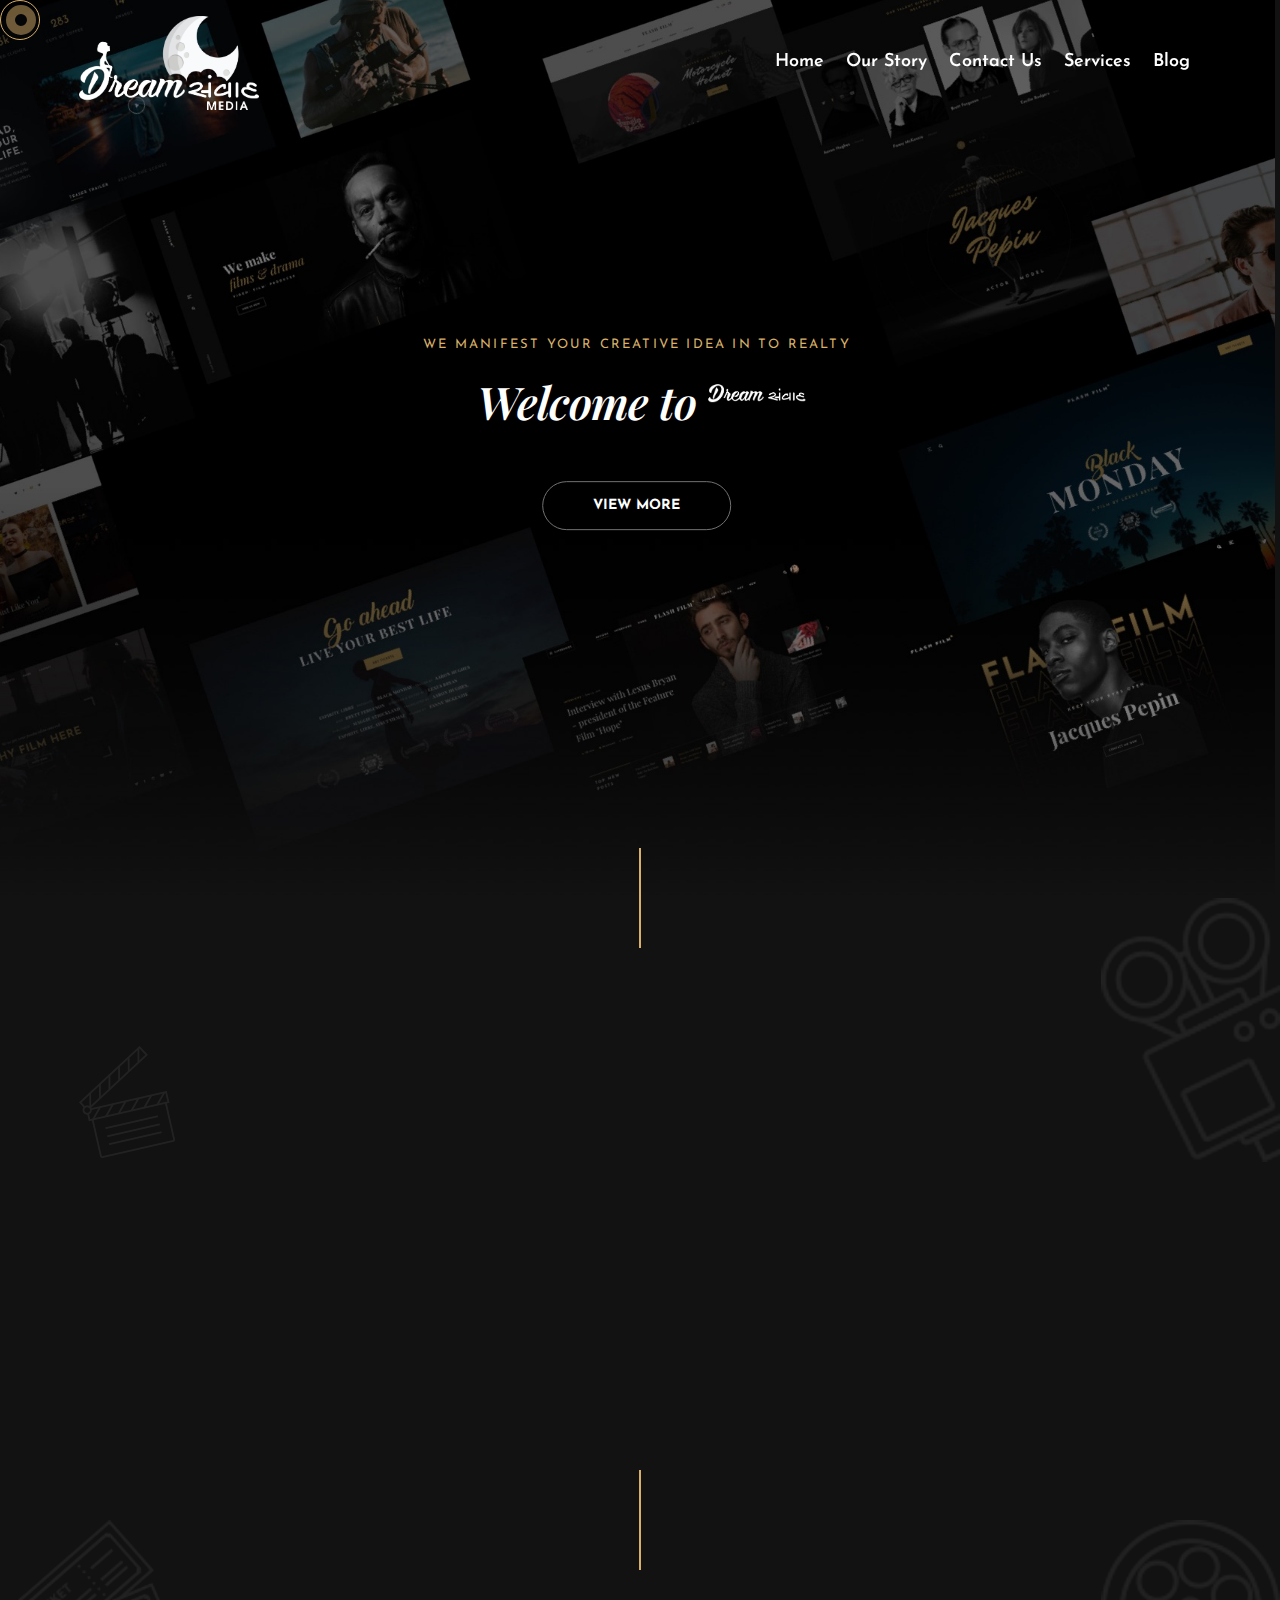
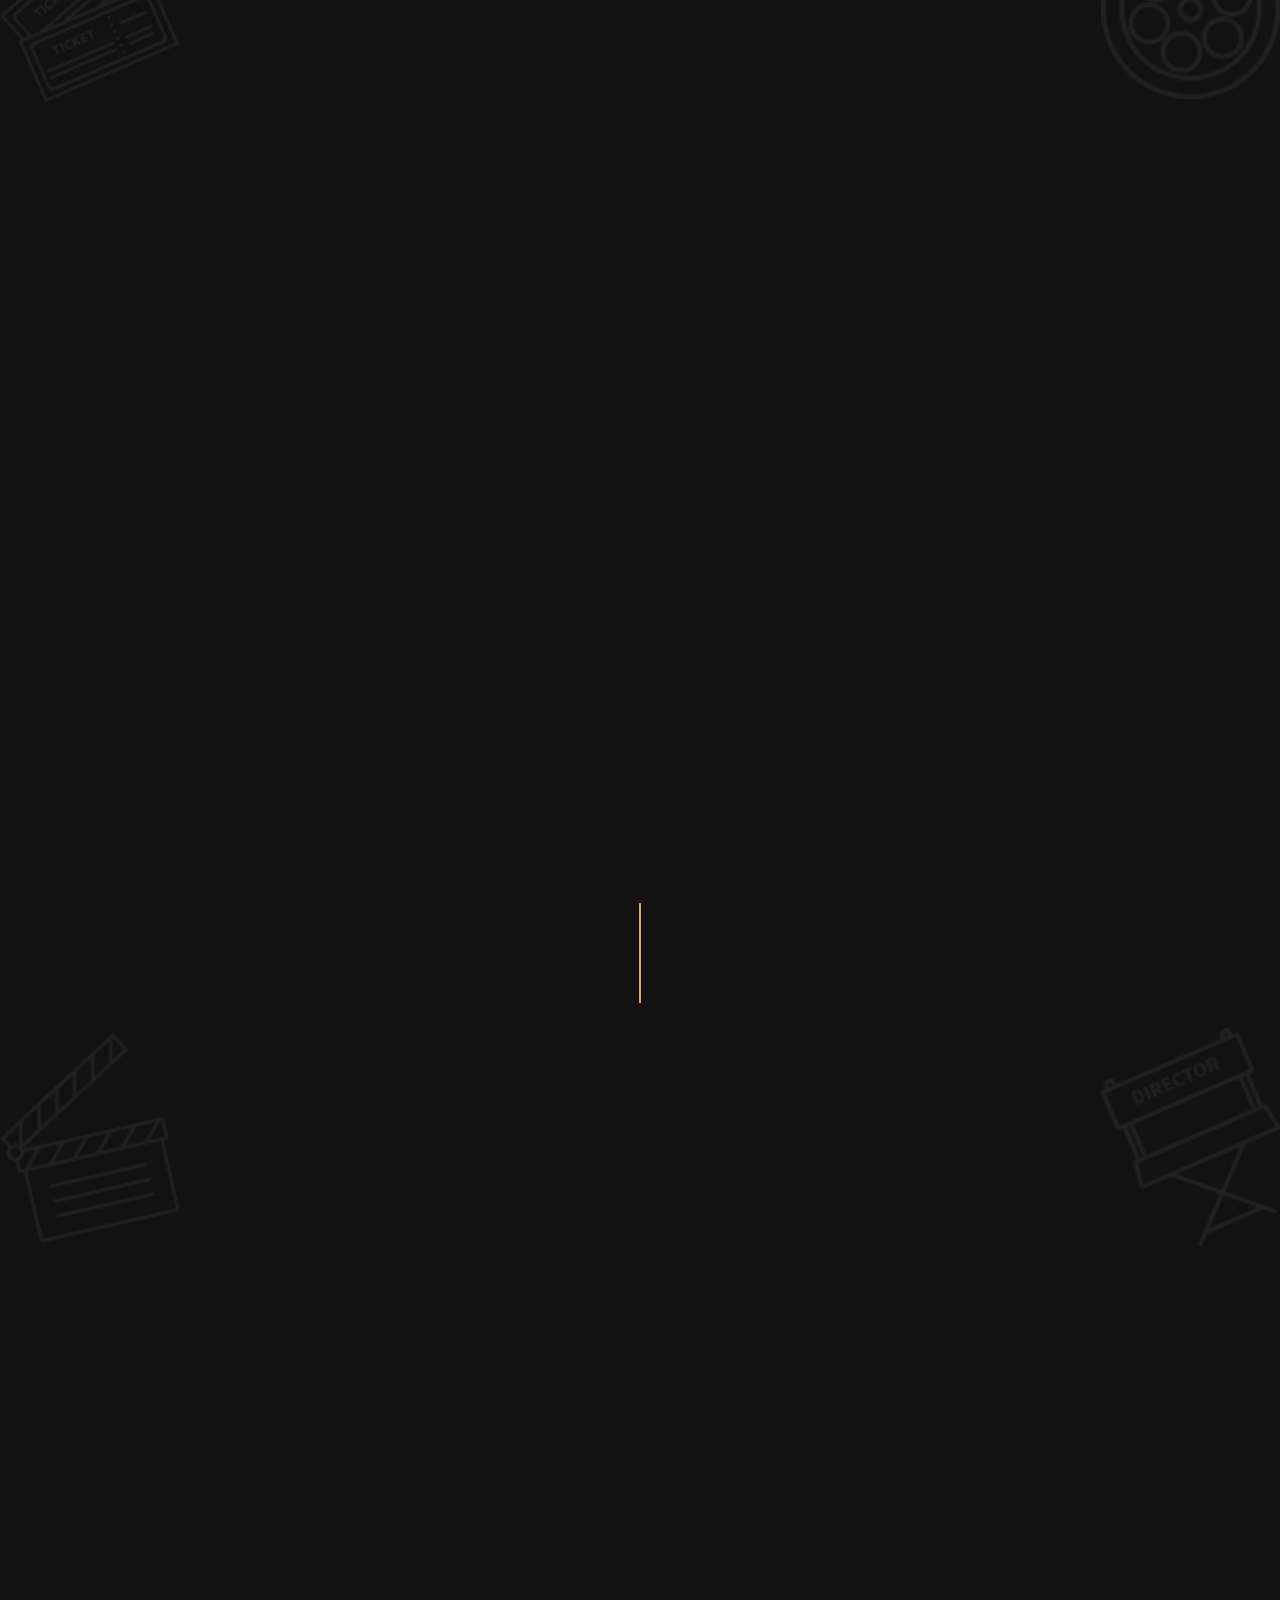
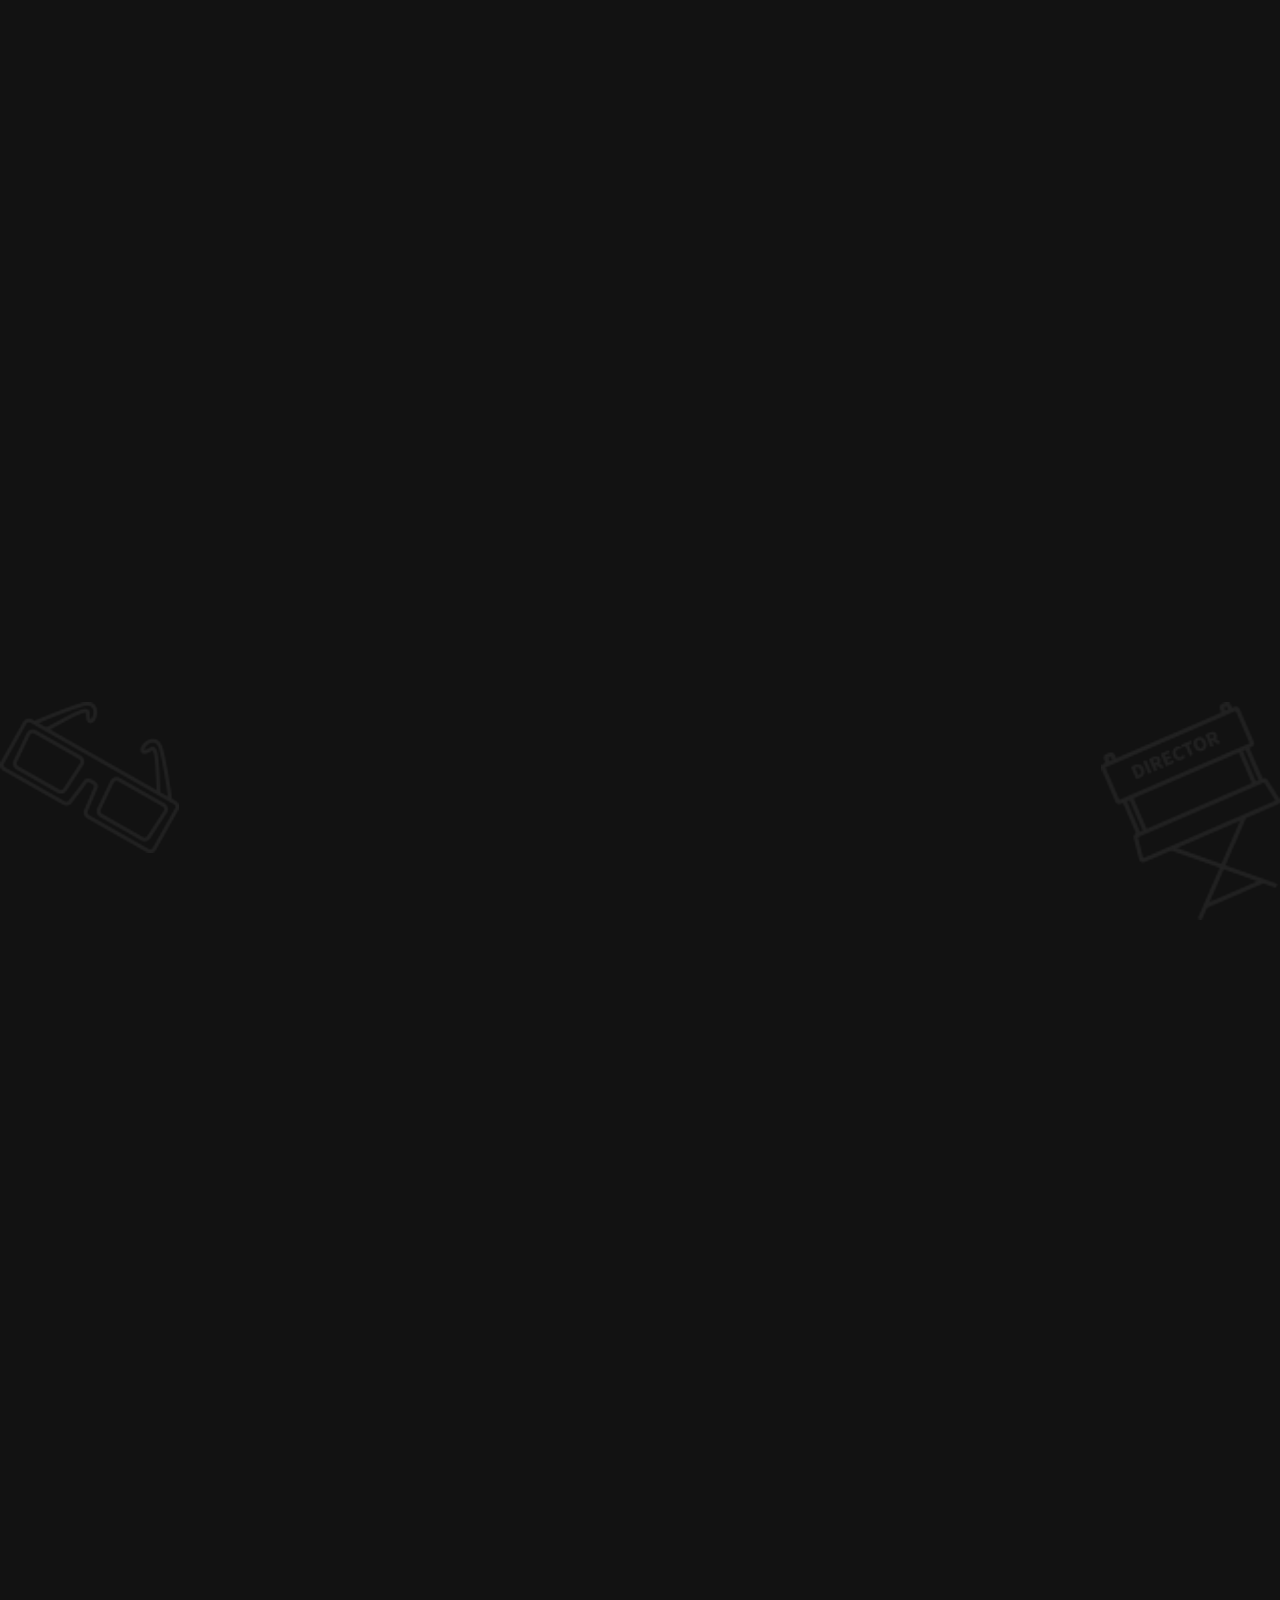
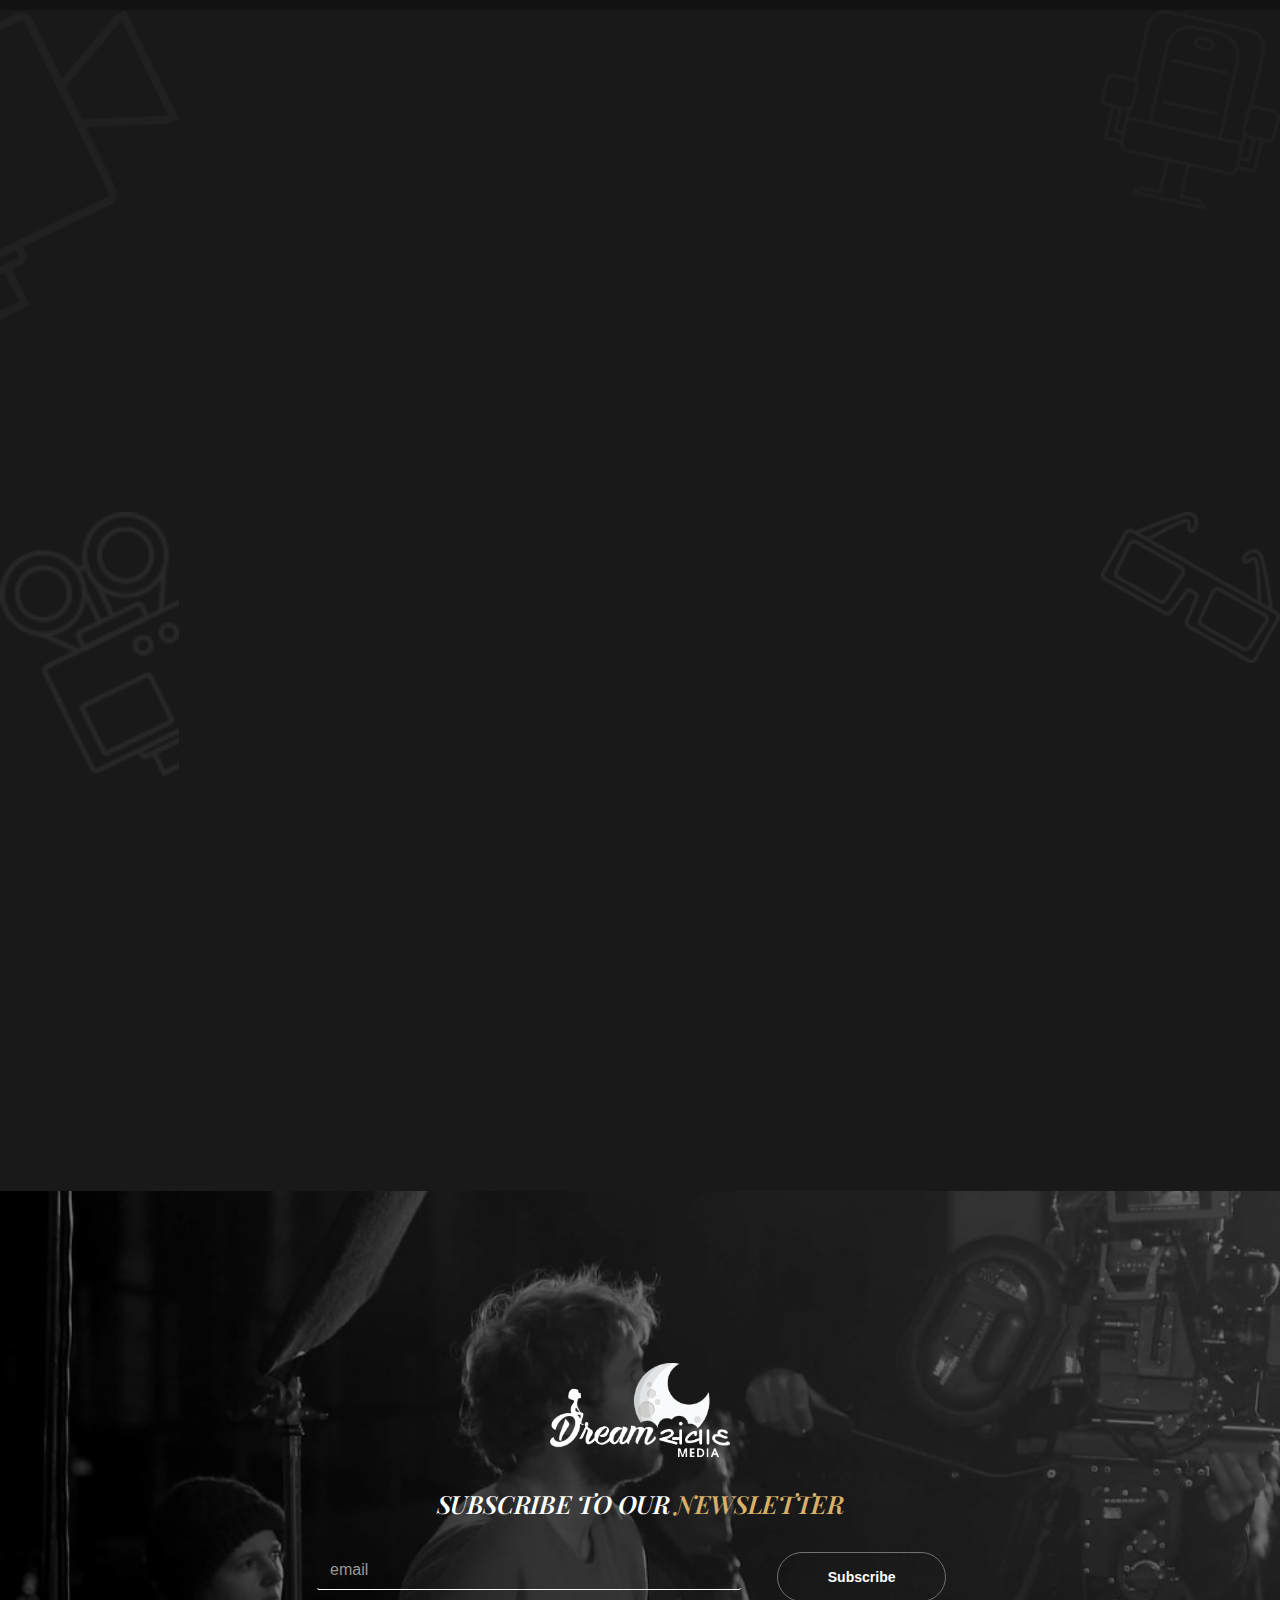
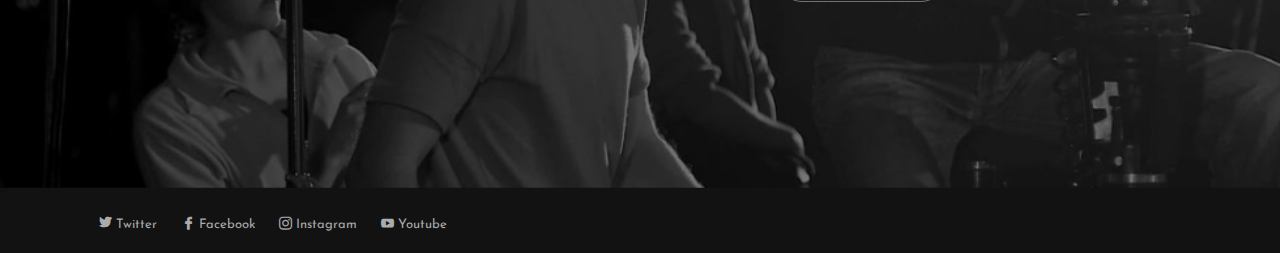
==== commit 9c1e489f: "Home page update" ====
--- a/index.html
+++ b/index.html
@@ -66,7 +66,7 @@
                   </div>
                   <ul class="p-0 nav navbar-nav ml-sm-auto ml-xl-auto align-items-baseline align-items-md-baseline align-items-lg-center">
                      <li class="nav-item float-left"><a href="index.html" class="navbar-nav-link position-relative text-white text-medium font-light">home</a></li>
-                     <li class="nav-item float-left"><a href="about.html" class="navbar-nav-link position-relative text-white text-medium font-light">About Us</a></li>
+                     <li class="nav-item float-left"><a href="about.html" class="navbar-nav-link position-relative text-white text-medium font-light">Our Story</a></li>
                      <li class="nav-item float-left"><a href="contact.html" class="navbar-nav-link position-relative text-white text-medium font-light">Contact Us </a></li>
                      <li class="nav-item float-left"><a href="services.html" class="navbar-nav-link position-relative text-white text-medium font-light">Services</a></li>
                      <li class="nav-item float-left"><a href="javascript:void(0)" class="navbar-nav-link position-relative text-white text-medium font-light">Blog</a></li>
@@ -88,8 +88,8 @@
                               </h1> -->
                            <p class="text-orenge font-bold text-uppercase font-small m-0 text-center w3-animate-top">We manifest your creative idea in to realty</p>
                            <div class="w-text d-flex justify-content-center w3-animate-left slow-left-phase-one">
-                              <h1 class="text-white font-italic m-0">Welcome to dream</h1>
-                              <img src="images/Dream Samwad-text-yellow.png" class="slide-img image-text">
+                              <h1 class="text-white font-italic m-0">Welcome to  </h1>
+                              <img src="images/about-dream-samvad.png" class="slide-img image-text banner-image-text">
                            </div>
                            <div class="slide-footer text-center my-5">
                               <a href="javascript:void(0)" lass="navbar-nav-link font-semibold position-relative  text-white font-small text-green">
@@ -115,7 +115,9 @@
                            <h3 class="text-white"><span class="font-italic play-font-normal">In Production</span> we trust </h3>
                         </div>
                         <div class="normal-content mt-3 aos-init aos-animate" data-aos="fade-up">
-                           <p class="text-light secondary-font text-center text-md-left text-lg-left"><span class="text-orenge">DREAM SAMVAD</span> a highly celebrated name in Gujurat film industry is an esteemed production house based in Ahmedabad. Be it about audio, video, film, or anything else, content produced by Dream Samwad is bound to be great.
+                           <p class="text-light secondary-font text-center text-md-left text-lg-left">
+                              <span class="text-orenge">DREAM SAMVAD,</span> 
+                              an aspiring name in Gujurat film industry, is an esteemed production house based in Ahmedabad. Be it about audio, video, film, or anything else, content produced by Dream Samvad is bound to be great.We strive to bring revolutionary stories to the Gujurat Film industry. Our passion for arts and creativity ignites us to deliver a masterpiece that is beyond imagination. 
                            </p>
                         </div>
                      </div>
@@ -508,4 +510,4 @@
 <!-- https://demo.harutheme.com/shang/# -->
 <!-- https://preview.themeforest.net/item/bazna-multipurpose-film-studio-wordpress-theme/full_screen_preview/24409859?_ga=2.12170237.879077384.1575357378-1627217946.1574946321&clickid=RIF0TQX9sxyOUPVwUx0Mo3QRUkiXfsV9q11AVw0&iradid=275988&iradtype=ONLINE_TRACKING_LINK&irgwc=1&irmptype=mediapartner&irpid=369282&mp_value1=&utm_campaign=af_impact_radius_369282&utm_medium=affiliate&utm_source=impact_radius -->
 <!-- https://www.devsnews.com/wp/bazna/home-3/ -->
-<!-- https://demo.harutheme.com/circle/# -->+<!-- https://demo.harutheme.com/circle/# -->
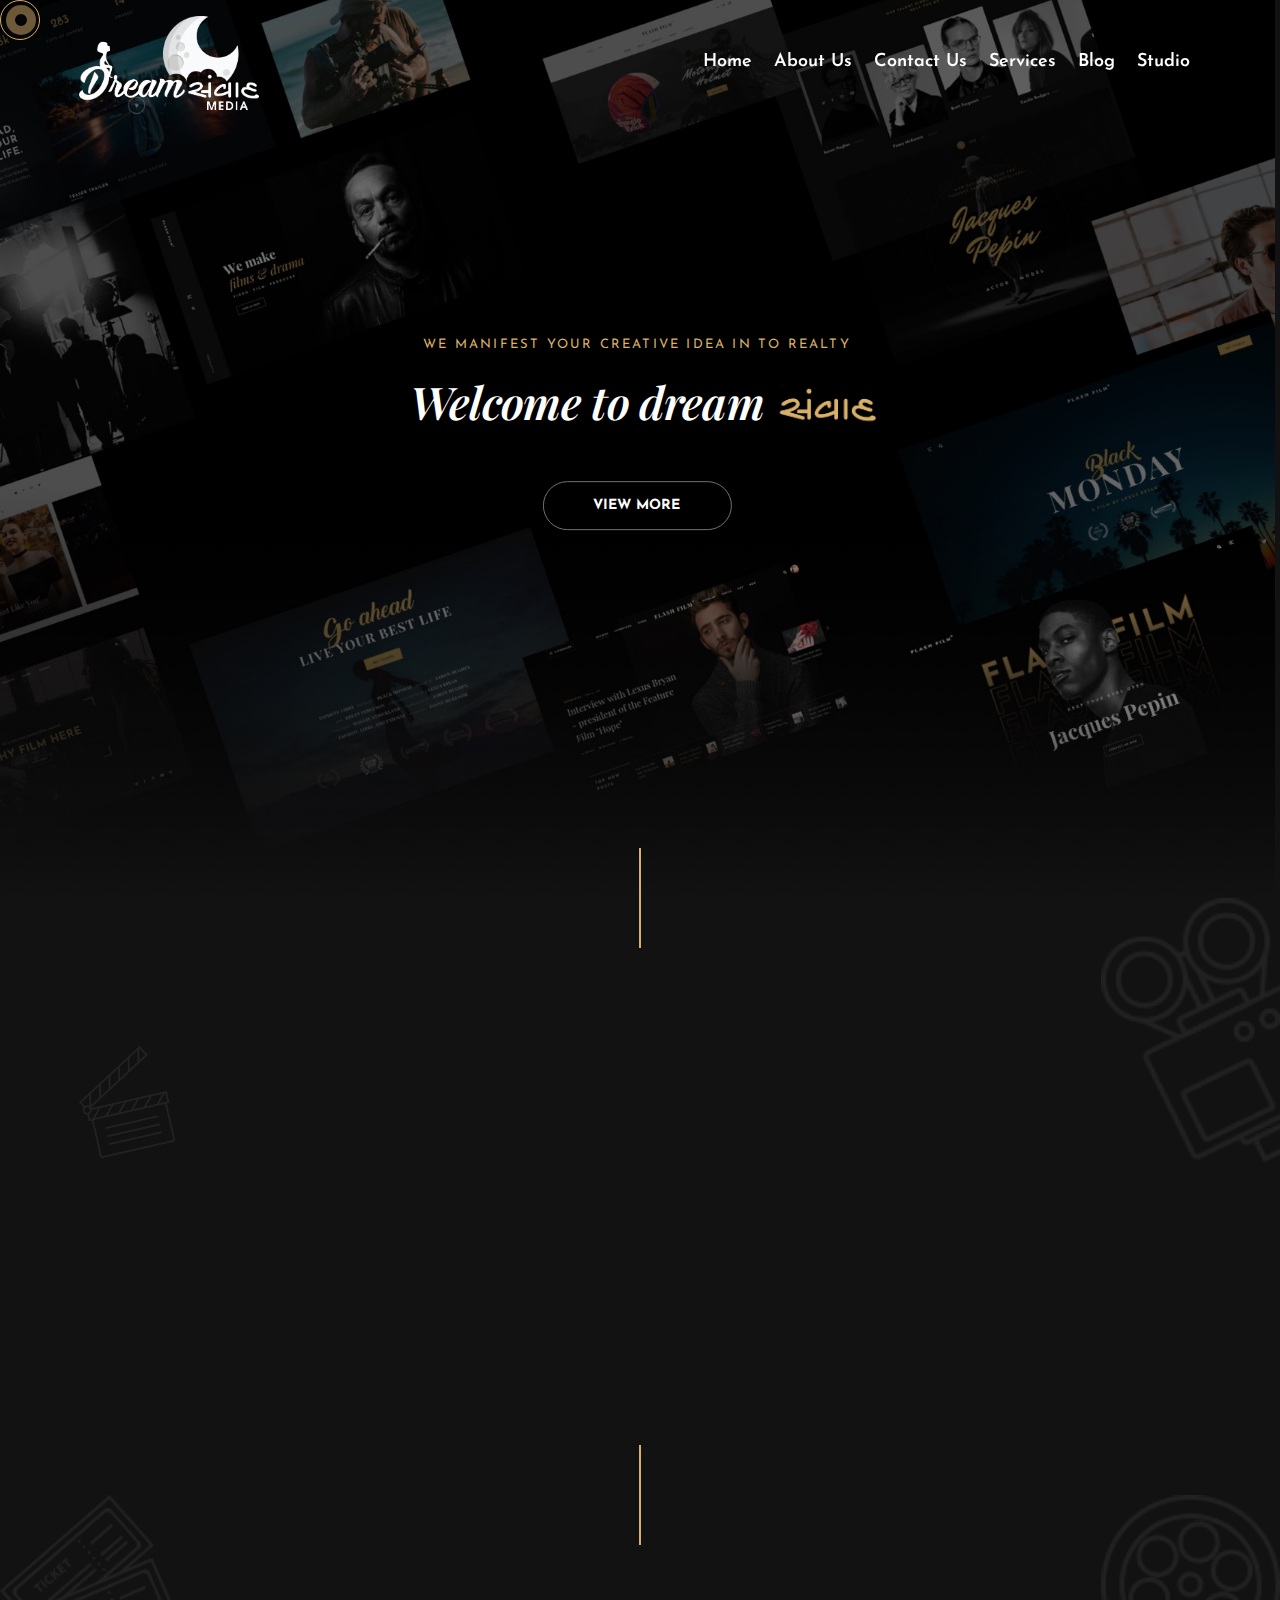
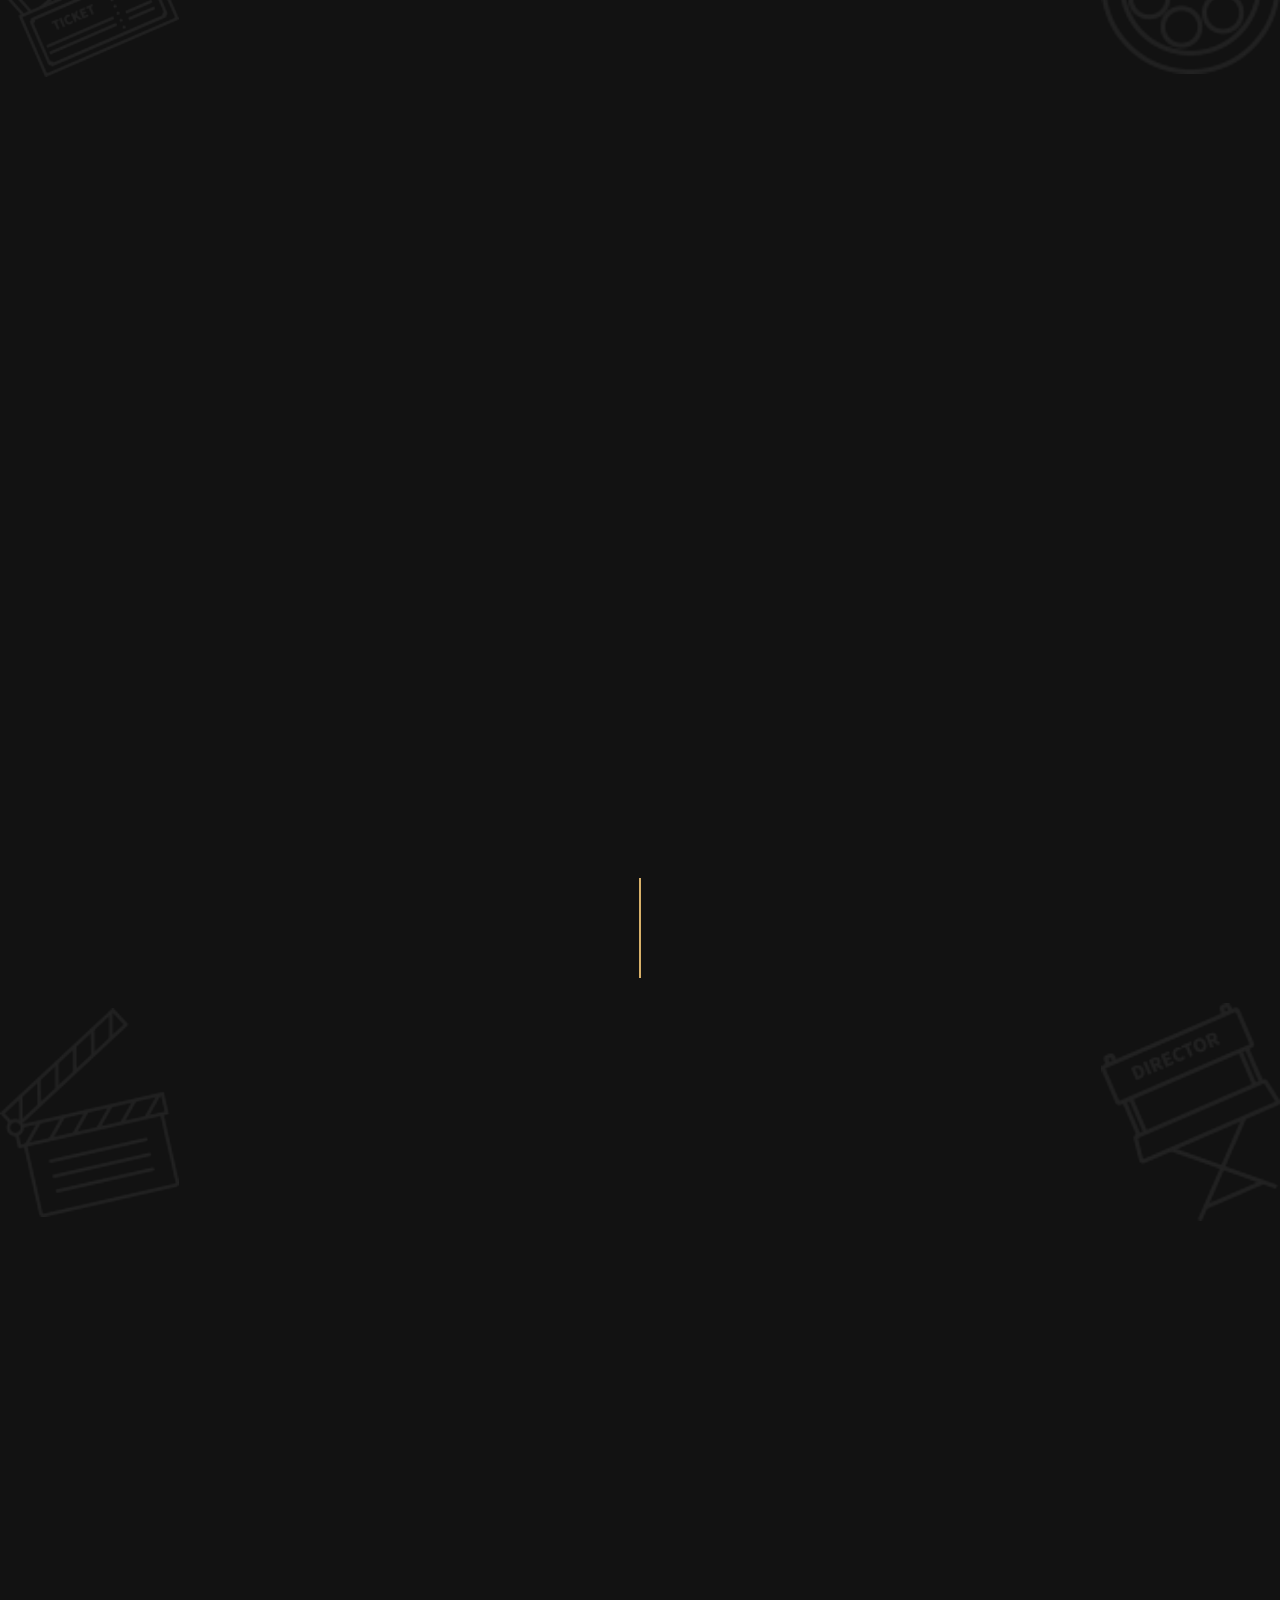
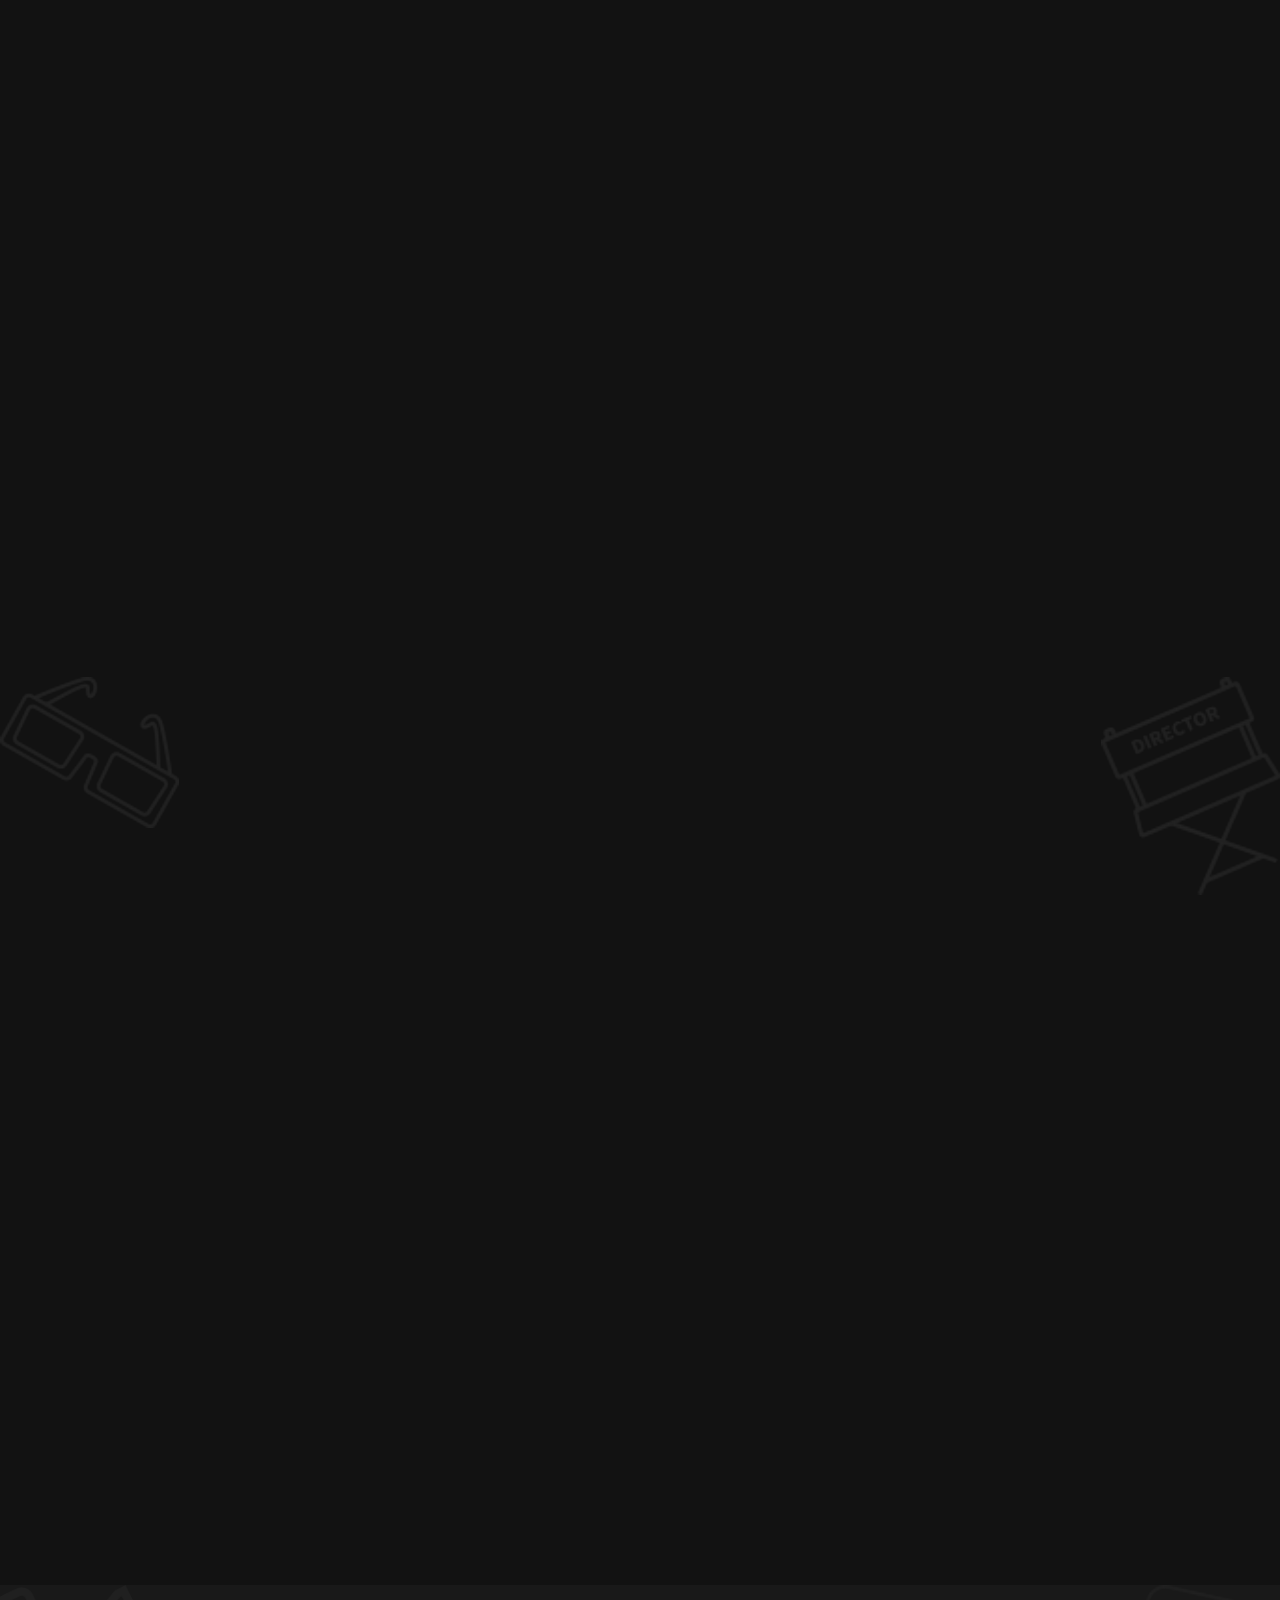
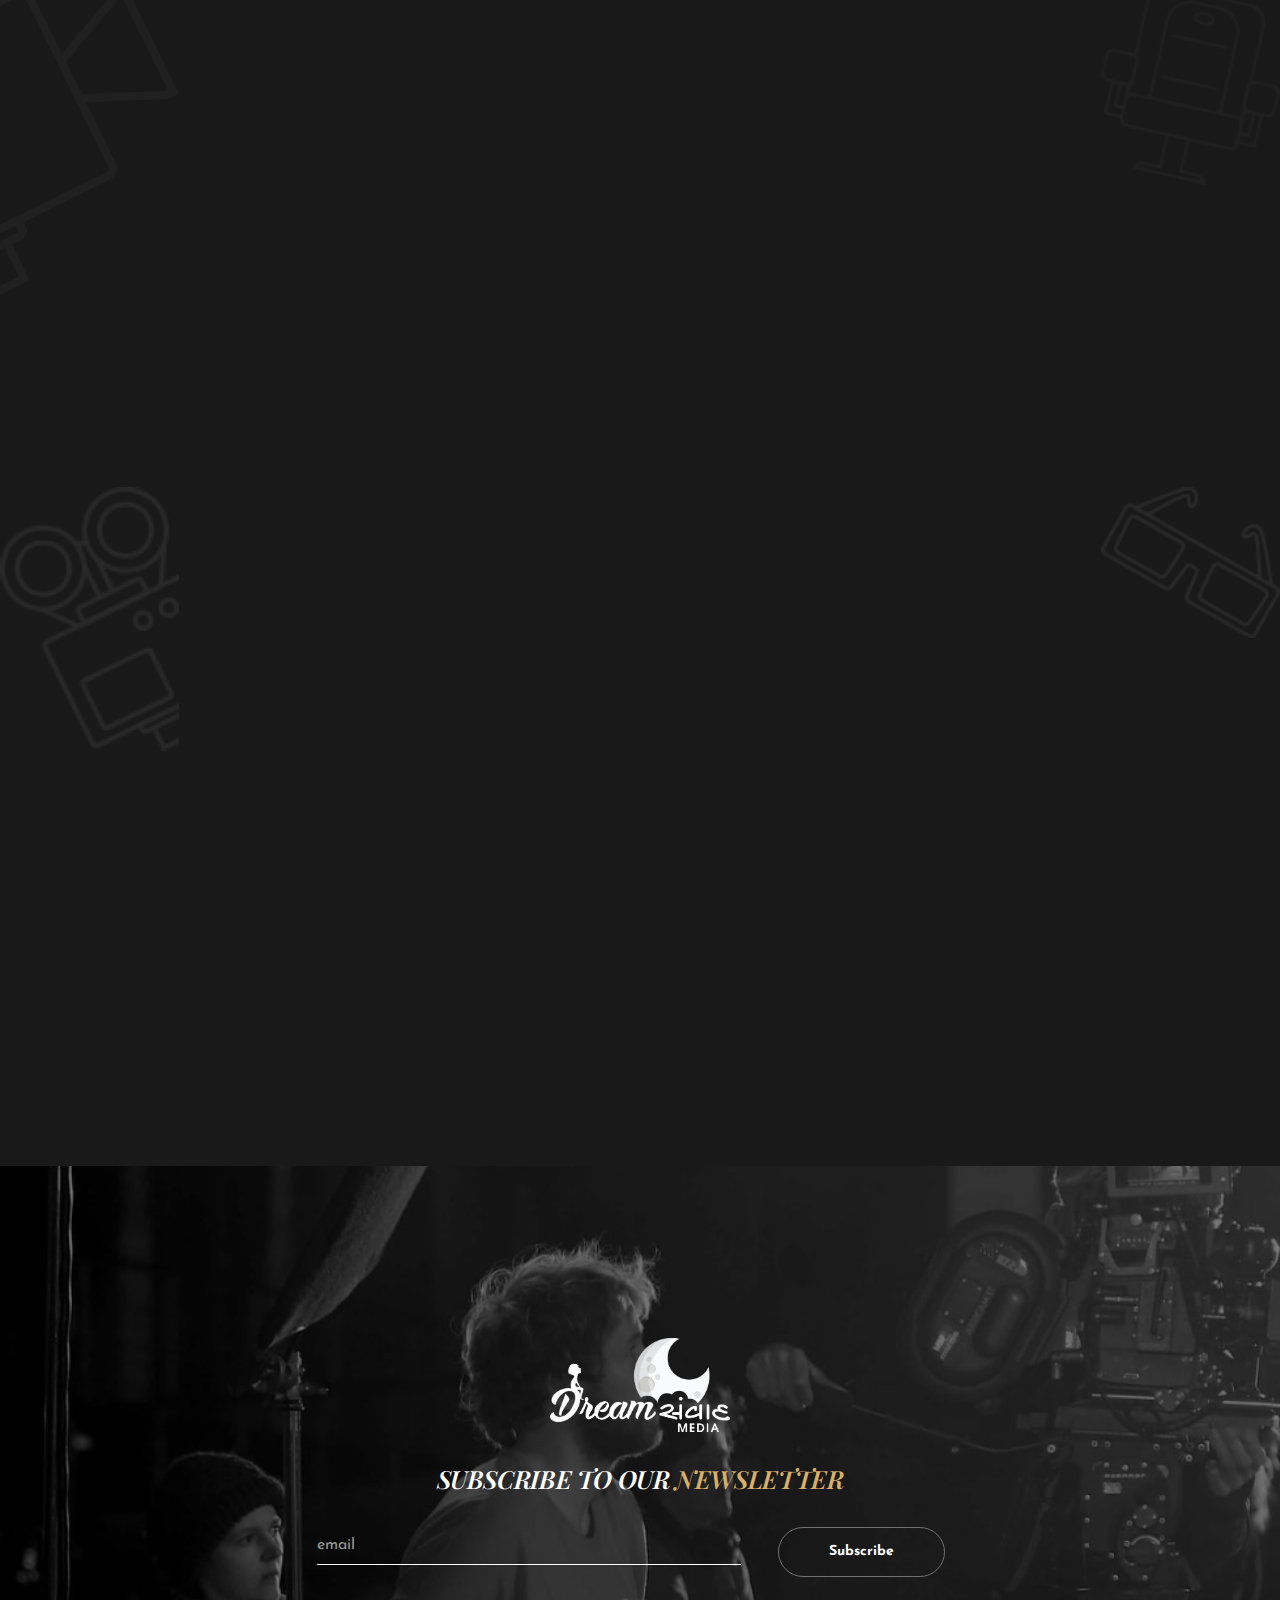
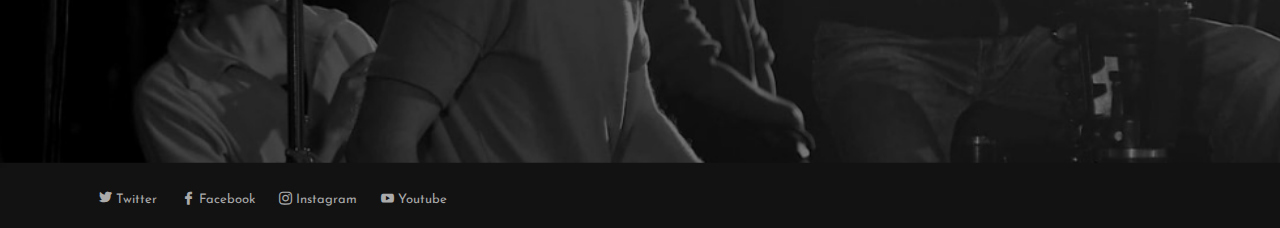
==== commit d72b3ddd: "swarit page added" ====
--- a/index.html
+++ b/index.html
@@ -66,10 +66,11 @@
                   </div>
                   <ul class="p-0 nav navbar-nav ml-sm-auto ml-xl-auto align-items-baseline align-items-md-baseline align-items-lg-center">
                      <li class="nav-item float-left"><a href="index.html" class="navbar-nav-link position-relative text-white text-medium font-light">home</a></li>
-                     <li class="nav-item float-left"><a href="about.html" class="navbar-nav-link position-relative text-white text-medium font-light">Our Story</a></li>
+                     <li class="nav-item float-left"><a href="about.html" class="navbar-nav-link position-relative text-white text-medium font-light">About Us</a></li>
                      <li class="nav-item float-left"><a href="contact.html" class="navbar-nav-link position-relative text-white text-medium font-light">Contact Us </a></li>
                      <li class="nav-item float-left"><a href="services.html" class="navbar-nav-link position-relative text-white text-medium font-light">Services</a></li>
                      <li class="nav-item float-left"><a href="javascript:void(0)" class="navbar-nav-link position-relative text-white text-medium font-light">Blog</a></li>
+                     <li class="nav-item float-left"><a href="./studio.html" class="navbar-nav-link position-relative text-white text-medium font-light">Studio</a></li>
                   </ul>
                </div>
             </div>
@@ -88,8 +89,8 @@
                               </h1> -->
                            <p class="text-orenge font-bold text-uppercase font-small m-0 text-center w3-animate-top">We manifest your creative idea in to realty</p>
                            <div class="w-text d-flex justify-content-center w3-animate-left slow-left-phase-one">
-                              <h1 class="text-white font-italic m-0">Welcome to  </h1>
-                              <img src="images/about-dream-samvad.png" class="slide-img image-text banner-image-text">
+                              <h1 class="text-white font-italic m-0">Welcome to dream</h1>
+                              <img src="images/Dream Samwad-text-yellow.png" class="slide-img image-text">
                            </div>
                            <div class="slide-footer text-center my-5">
                               <a href="javascript:void(0)" lass="navbar-nav-link font-semibold position-relative  text-white font-small text-green">
@@ -115,9 +116,7 @@
                            <h3 class="text-white"><span class="font-italic play-font-normal">In Production</span> we trust </h3>
                         </div>
                         <div class="normal-content mt-3 aos-init aos-animate" data-aos="fade-up">
-                           <p class="text-light secondary-font text-center text-md-left text-lg-left">
-                              <span class="text-orenge">DREAM SAMVAD,</span> 
-                              an aspiring name in Gujurat film industry, is an esteemed production house based in Ahmedabad. Be it about audio, video, film, or anything else, content produced by Dream Samvad is bound to be great.We strive to bring revolutionary stories to the Gujurat Film industry. Our passion for arts and creativity ignites us to deliver a masterpiece that is beyond imagination. 
+                           <p class="text-light secondary-font text-center text-md-left text-lg-left"><span class="text-orenge">DREAM SAMVAD</span> a highly celebrated name in Gujurat film industry is an esteemed production house based in Ahmedabad. Be it about audio, video, film, or anything else, content produced by Dream Samwad is bound to be great.
                            </p>
                         </div>
                      </div>
@@ -510,4 +509,4 @@
 <!-- https://demo.harutheme.com/shang/# -->
 <!-- https://preview.themeforest.net/item/bazna-multipurpose-film-studio-wordpress-theme/full_screen_preview/24409859?_ga=2.12170237.879077384.1575357378-1627217946.1574946321&clickid=RIF0TQX9sxyOUPVwUx0Mo3QRUkiXfsV9q11AVw0&iradid=275988&iradtype=ONLINE_TRACKING_LINK&irgwc=1&irmptype=mediapartner&irpid=369282&mp_value1=&utm_campaign=af_impact_radius_369282&utm_medium=affiliate&utm_source=impact_radius -->
 <!-- https://www.devsnews.com/wp/bazna/home-3/ -->
-<!-- https://demo.harutheme.com/circle/# -->
+<!-- https://demo.harutheme.com/circle/# -->--- a/css/custom.css
+++ b/css/custom.css
@@ -1,10 +1,65 @@
 /*================================= comoon css =================================*/
+
 body {
 	font-family: "Josefin Sans";
 	background-color: #121212;
 	touch-action: manipulation;
 	background-image: url('images/moon.png')
 }
+.breadcrumbs{
+	background-image: url(../images/slide-1.png);
+    background-size: cover;
+	padding: 150px 0px !important;
+	-webkit-animation: breath 8s ease-in-out alternate infinite;
+    -moz-animation: breath 8s ease-in-out alternate infinite;
+    animation: breath 8s ease-in-out alternate infinite;
+}
+input:placeholder-shown ~ .form-control-placeholder, 
+textarea:placeholder-shown ~ .form-control-placeholder{
+    top: 5px;
+     color: #ababab;
+     font-size: 15px;
+     font-weight: 400;
+	 margin-bottom: 0;
+	 font-family: "Josefin Sans";
+}
+ input ~ .form-control-placeholder, 
+ .form-control:focus ~ .form-control-placeholder, 
+ textarea ~ .form-control-placeholder, 
+ textarea.form-control:focus ~ .form-control-placeholder {
+    position: absolute;
+     transition: all 0.2s linear;
+     -webkit-transition: all 0.2s linear;
+     -moz-transition: all 0.2s linear;
+     -o-transition: all 0.2s linear;
+     top:-15px;
+     font-size: 13px;
+     margin-left: 0;
+     color: #D8B069;
+	 font-weight: 400;
+	 text-transform: capitalize;
+	 font-family: "Josefin Sans";
+}
+.form-control{
+	background-color: transparent;
+	box-shadow: none;
+	border: none;
+	box-shadow: none;
+	border-bottom: 1px solid #e1e1e1;
+	color: #fff !important;
+	font-family: "Josefin Sans";
+	border-radius: 0px !important;
+	padding-left: 0;
+}
+button.btn-from {
+    background: transparent !important;
+    box-shadow: none !important;
+    border: none !important;
+}
+.border-btn:hover{
+	background-color: #D8B069 !important;
+	color:#fff !important;
+}
 /* .dropdown-menu{
 	display: block;
 } */
@@ -29,7 +84,7 @@
 .listed-all-pages.section-spacer ul li a {
     color: #fff !important;
 }
-.secondary-font, h4{
+.secondary-font, h4, ul li{
 	font-family: "Playfair Display";
 }
 /*================================= theme colors and font family boldness class start =================================*/
@@ -43,13 +98,16 @@
 .content-wrapper{
 	overflow: hidden;
 }
+ul {
+    padding: 0px 20px;
+}
 .play-font-medium{
 	font-weight:600;
 }
 .play-font-normal{
 	font-weight:normal;
 }
-.text-light{
+.text-light, ul li{
 	color: #ababab !important;
 	font-style: normal;
 }
@@ -59,8 +117,8 @@
 .bg-light-black{
 	background-color:#191919;
 }
-.text-orenge, .social-menu a:hover{
-	color:#D8B069;
+.text-orenge, .social-menu a:hover, .services-detail i:before{
+	color:#D8B069 !important;
 }
 .text-light, .social-menu a{
 	color: #ababab;
@@ -230,7 +288,7 @@
 	box-shadow: 0 0px 4px 	0px rgba(0, 0, 0, 0.18);
 	background-color: #fff !important;
 }
-.btn-link, button.navbar-toggler i:before, .search-box .form-control, .season-btn.selected{
+.btn-link, button.navbar-toggler i:before, .search-box .form-control, .season-btn.selected, .team-contact i:before, .contact-other-detail i:before{
 	color:#fff !important;
 }
 .poster-login {
@@ -277,9 +335,12 @@
 	font-size: 14px;
   }
 /*================================= 4 Global Styles (#glob) =================================*/
-p, .icon-arrow i:before{
+p, .icon-arrow i:before, .contact-other-detail a{
 	font-size: 15px;
     line-height: 25px;
+}
+.team-contact i:before{
+	font-size: 15px;	
 }
 .text-medium, a, .video-icon i:before{
 	font-size:18px;
@@ -302,7 +363,7 @@
     font-family: "Playfair Display";
     font-weight: 600;
 }
-h2 {
+h2, .services-detail h6 {
 	font-family: "Josefin Sans";
     font-weight: 600;
     font-size: 18px;
@@ -311,6 +372,9 @@
     text-transform: uppercase;
     position: relative;
 }
+.services-detail h6{
+	font-size: 16px;
+}
 h3 {
 	font-size: 48px;
 	font-family: "Playfair Display";
@@ -327,7 +391,8 @@
     font-weight:600;
 }
 h6, .font-large, h2.heading, h2.heading i:before{
-	font-size:18px;
+	font-size:40px;
+	font-family: "Playfair Display";
 }
 button {
     cursor: pointer;
@@ -1051,7 +1116,8 @@
     font-size: 14px;
     padding: 16px 50px;
     font-weight: 700;
-    border: 1px solid #727271;
+	border: 1px solid #727271;
+	font-family: "Josefin Sans";
 }
 /* video animate */
 .videoWrapper {
@@ -1185,6 +1251,98 @@
     position: relative;
     right: -12px;
 }
+img.about-text-image {
+    width: 23%;
+}
+.team-contact i {
+    background: #D8B069;
+        margin: 0px 5px;
+    width: 40px;
+    height: 40px;
+    border-radius: 50%;
+}
+.team-contact i:before{
+	margin:0px;
+}
+.team-contact {
+    position: absolute;
+    bottom: -20px;
+    left: 50%;
+    transform: translate(-50%, -10%);
+}
+.team-inner-content h6{
+	font-size:18px;
+}
+.team-inner-content img {
+    height: 450px;
+    object-fit: cover;
+}
+.contact-other-detail i:before {
+	font-size: 15px;
+	background: #d8b069;
+	width: 30px !important;
+	display: flex;
+	height: 30px;
+	border-radius: 50%;
+	justify-content: center;
+	align-items: center;
+	font-weight: 600;
+	margin-left: 0;
+}
+.middle-col-border:after {
+    content: "";
+    background: #D8B069;
+    width: 2px !important;
+    position: absolute;
+    left: 0;
+    top: 0;
+    height: 100%;
+    top: 50%;
+    left: 50%;
+    transform: translate(-50%, -50%);
+}
+img.section-left-img.bottom-left-img.w-100 {
+    bottom: auto !important;
+    top: auto;
+}
+.bottom-right-img {
+    bottom: 0;
+    top: auto !important;
+}
+.services-detail i:before{
+	font-size:80px;
+}
+.video-bg{
+	height: 100vh;
+	width: 100vw ;
+	object-fit: cover;
+}
+.video-item::before{
+	content: '';
+	height: 100%;
+	width: 100%;
+	position: absolute;
+	display: block;
+	background-color: rgba(0, 0, 0, 0.80);
+	z-index: 2;
+}
+.slider-content{
+	z-index: 10;
+}
+.playPause-label{
+	padding: 10px;
+	border-radius: 50%;
+	border: 2px solid #000;
+	height: 50px;
+	width: 50px;
+	display: inline-flex;
+	align-items: center;
+	justify-content: center;
+	cursor: pointer;
+}
+.playPause-label i::before{
+	margin-left: 0 !important;
+}
 /*================================= second-header css start =================================*/
 /*=================================== media query css ===================================*/
 
@@ -1192,7 +1350,9 @@
 	.section-we-are.bg-black.section-spacer:after{
 		height: 80px;
 	}
-
+	.breadcrumbs{
+		padding: 100px 0px !important;
+	}
 	p, span, a,
 	a:hover, button, button:hover, .text-medium, a, .video-icon i:before{
 		font-size: 13px;
@@ -1237,7 +1397,7 @@
     }
     button.navbar-toggler.collapsed.jb_front_nav_close{
 		right: 10px;
-		top: -1px;
+		top: 12px;
     }
 	.btn-login, .btn-yellow{
 		font-size: 13px;
@@ -1311,12 +1471,19 @@
 	    width: 100%;
 		padding: 8px;
 	}
+
 	
 
 }
 @media only screen and (min-width: 300px) and (max-width: 767px) {
 	.sticky .custom-logo, .custom-logo{
 		    width: 90px !important;
+	}
+	.contact-other-detail {
+		margin-top: 80px;
+	}
+	.breadcrumbs{
+		padding: 100px 0px !important;
 	}
 	h1 {
 		font-size: 25px !important;
@@ -1416,8 +1583,32 @@
 	}
 	.team-listing-section img.rank-flag-img{border-radius: 3px;  height:30px; width:40px;}
 	.player-pro-img{height: 90px; width: 90px;}
+	.cursor{
+		display: none !important;
+	}
 }
 @media only screen and (min-width: 768px) and (max-width: 991px) {
+	#navbar-navigation {
+		position: fixed;
+		top: 0;
+		left: 0px;
+		z-index: 9999;
+		width: 100%;
+		height: 100%;
+		background-color: #121212;
+		overflow: hidden;
+		right: 0px;
+	}
+	.navbar-brand {
+		padding: 10px 0px;
+		position: relative;
+		z-index: 99999;
+	}
+	ul.nav.navbar-nav {
+		align-items: baseline !important;
+		margin-top: 85px;
+		padding: 15px !important;
+	}
     h2 {
         font-size: 30px;
 	}
@@ -1479,6 +1670,9 @@
 	}
 	.team-listing-section img.rank-flag-img{border-radius: 3px;  height:35px; width:45px;}
 	.player-pro-img{height: 100px; width: 100px;}
+	.cursor{
+		display: none !important;
+	}
 }
 @media only screen and (min-width: 992px) and (max-width: 1024px) {
 	.right-panel-tab ul li .nav-link {
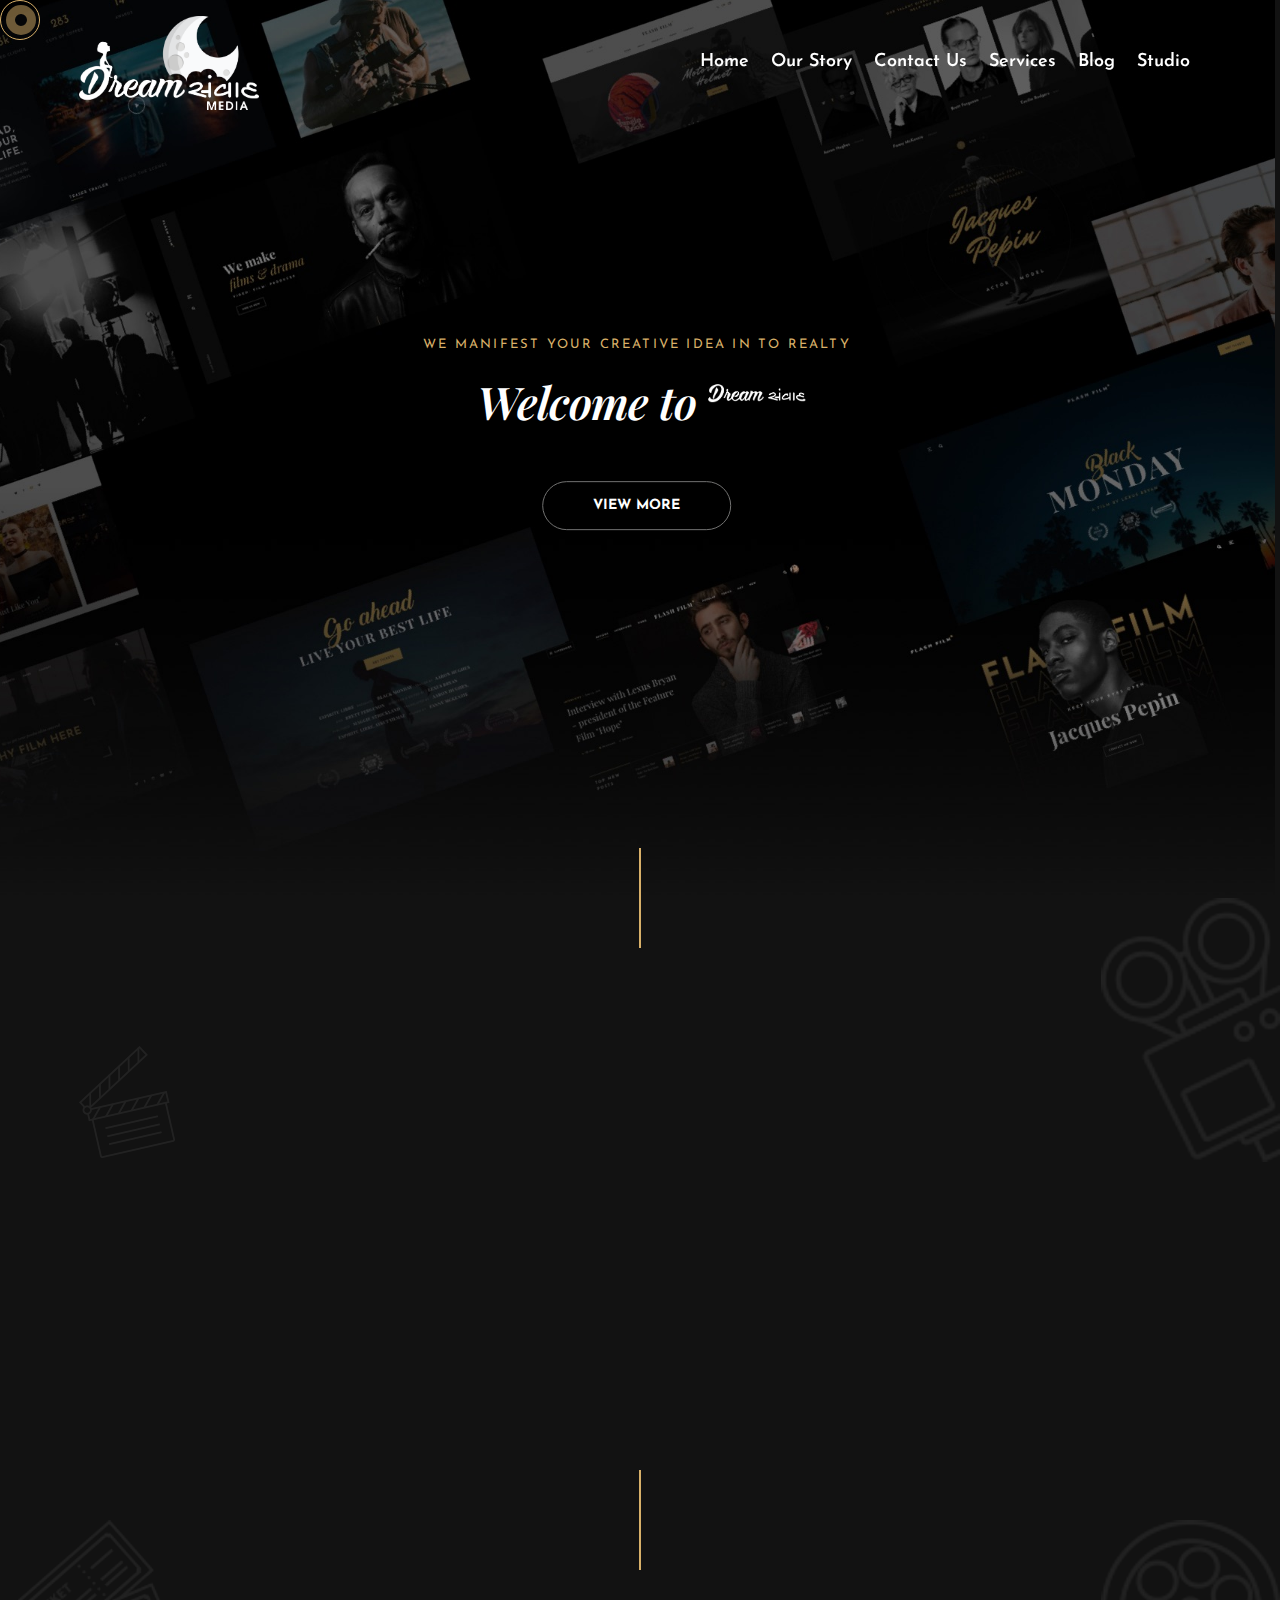
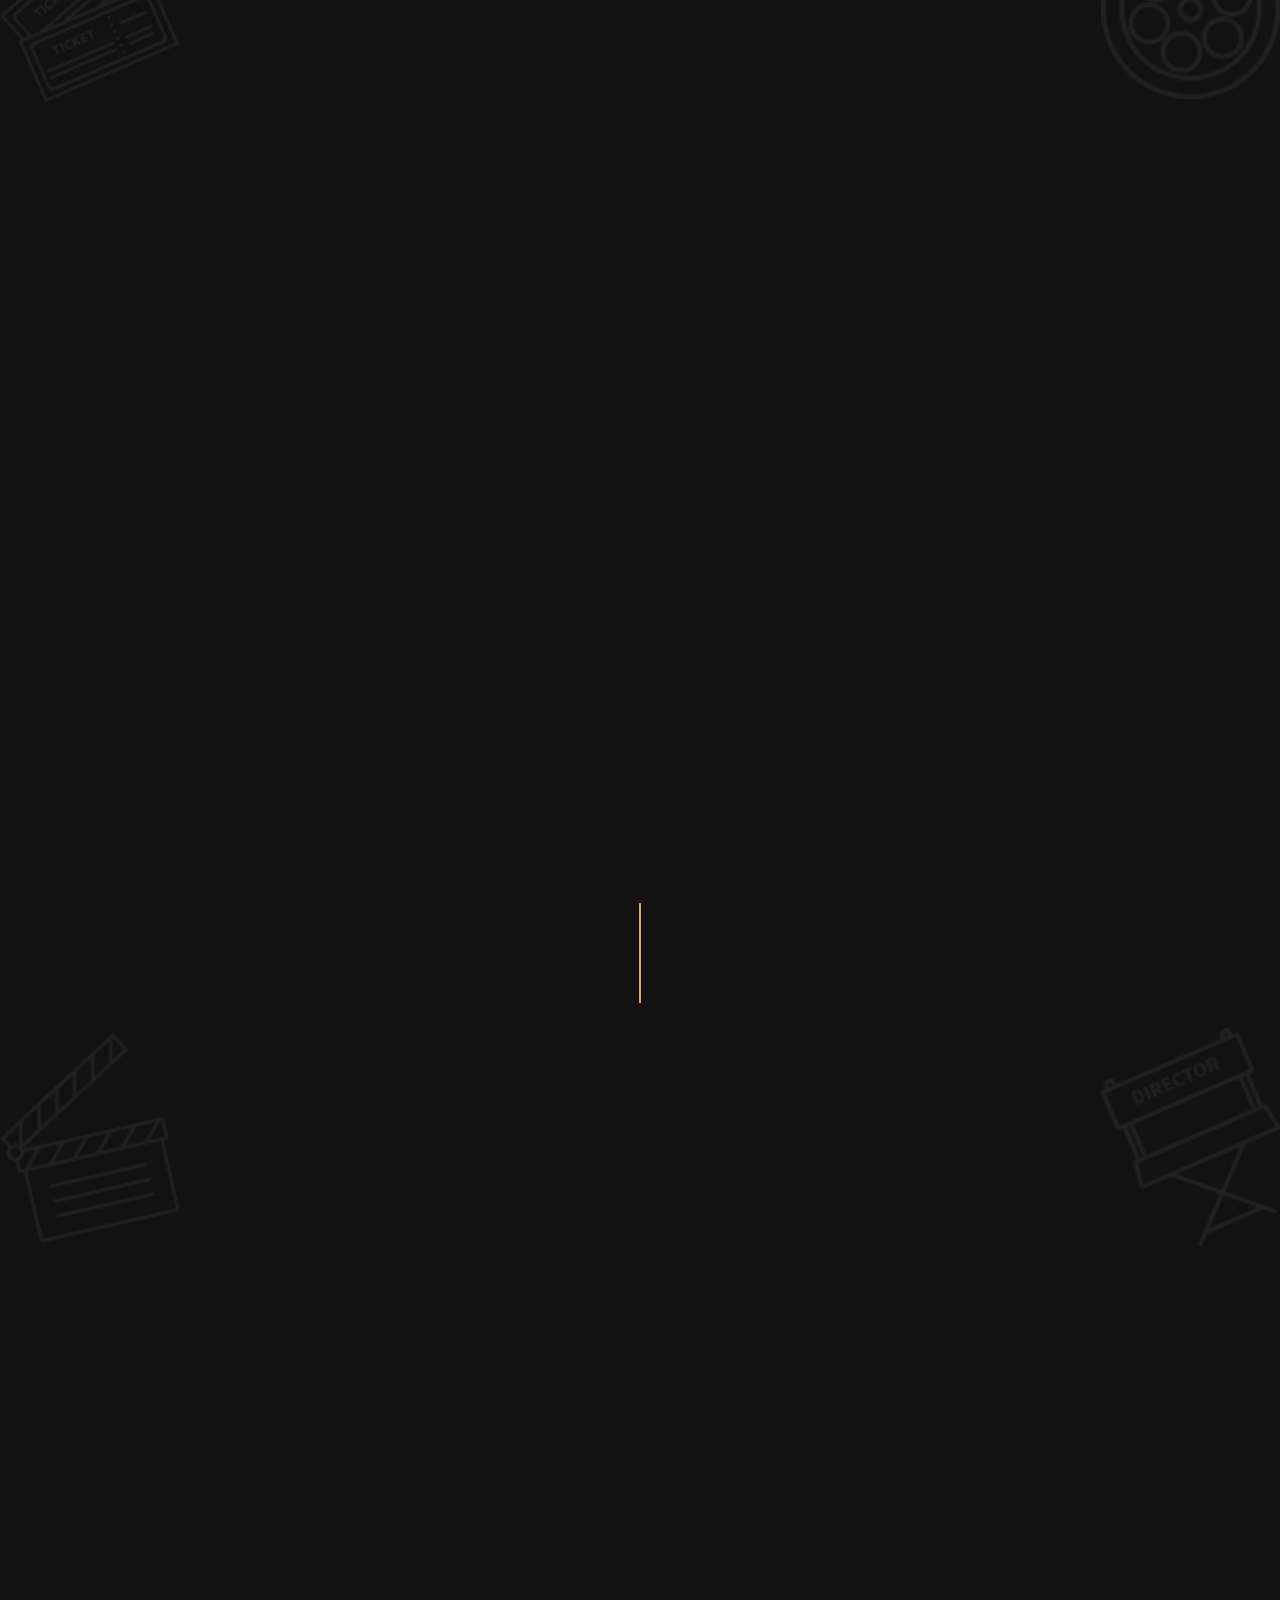
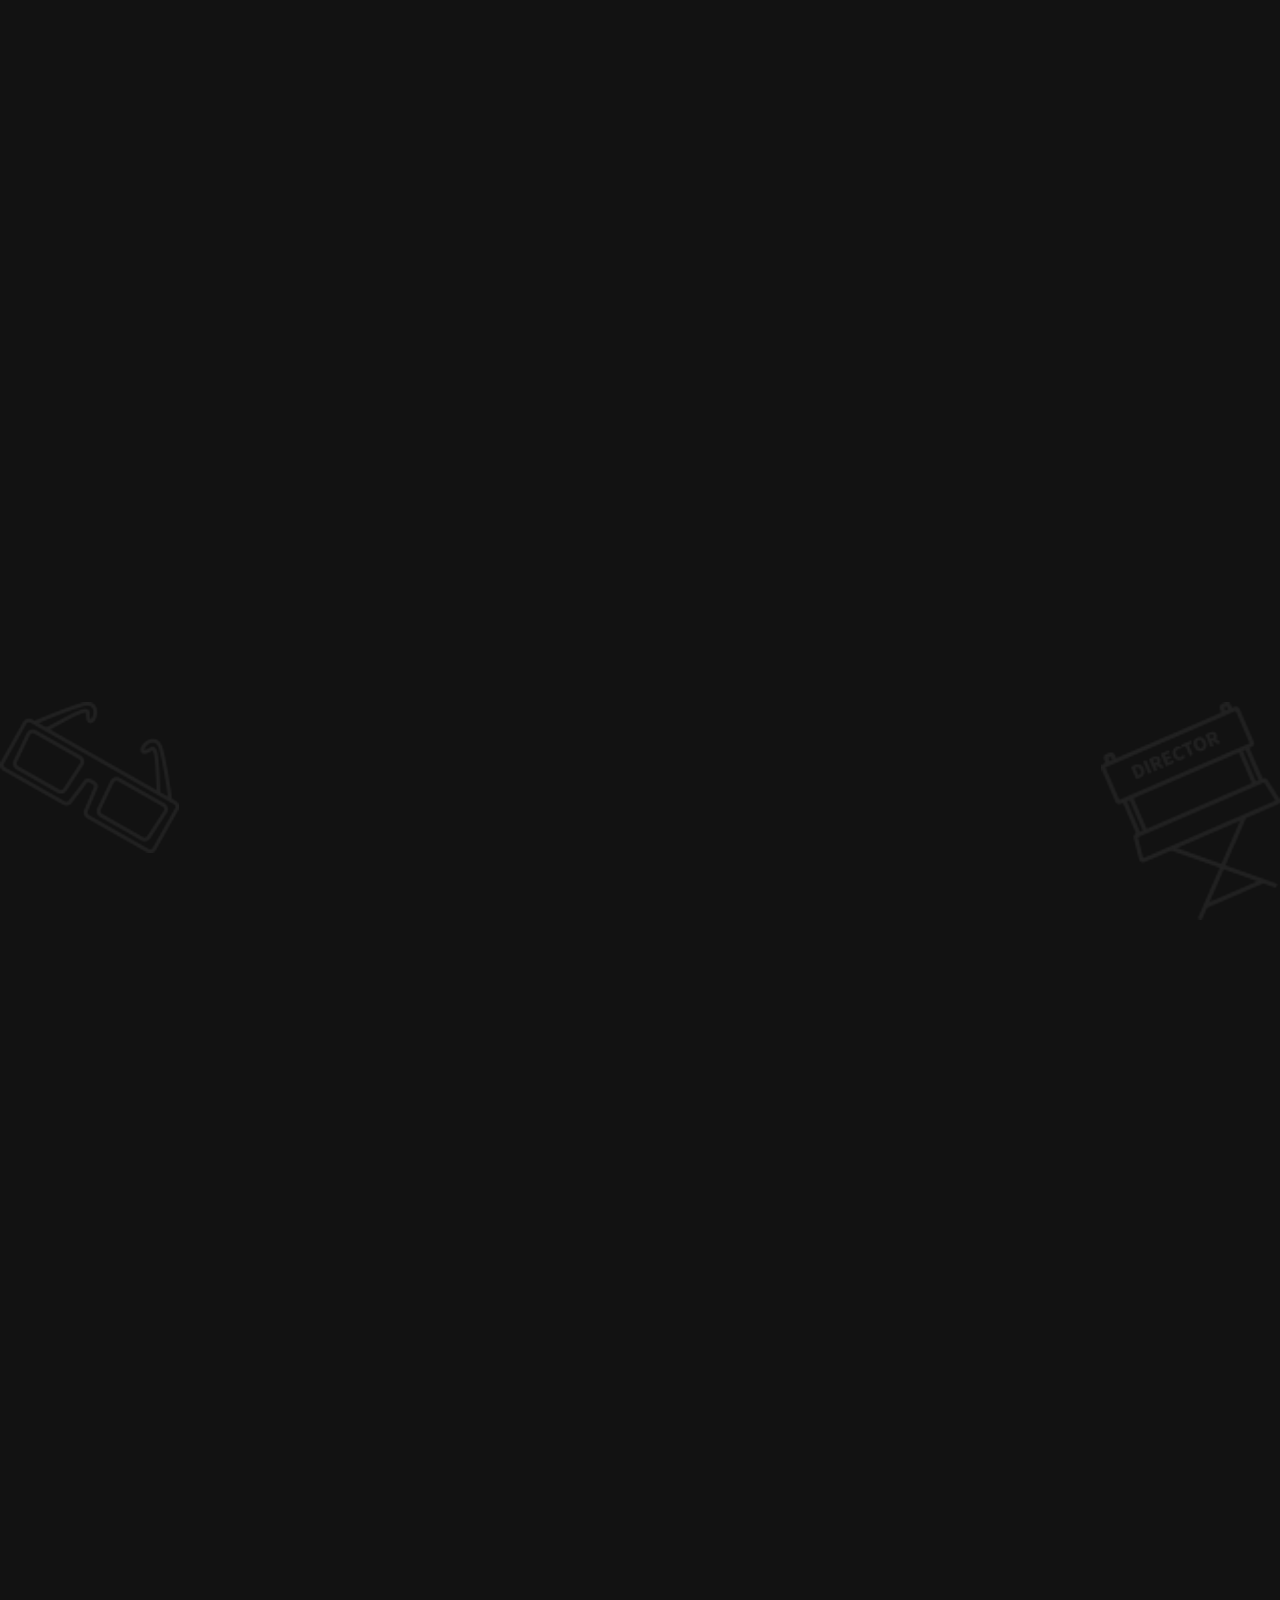
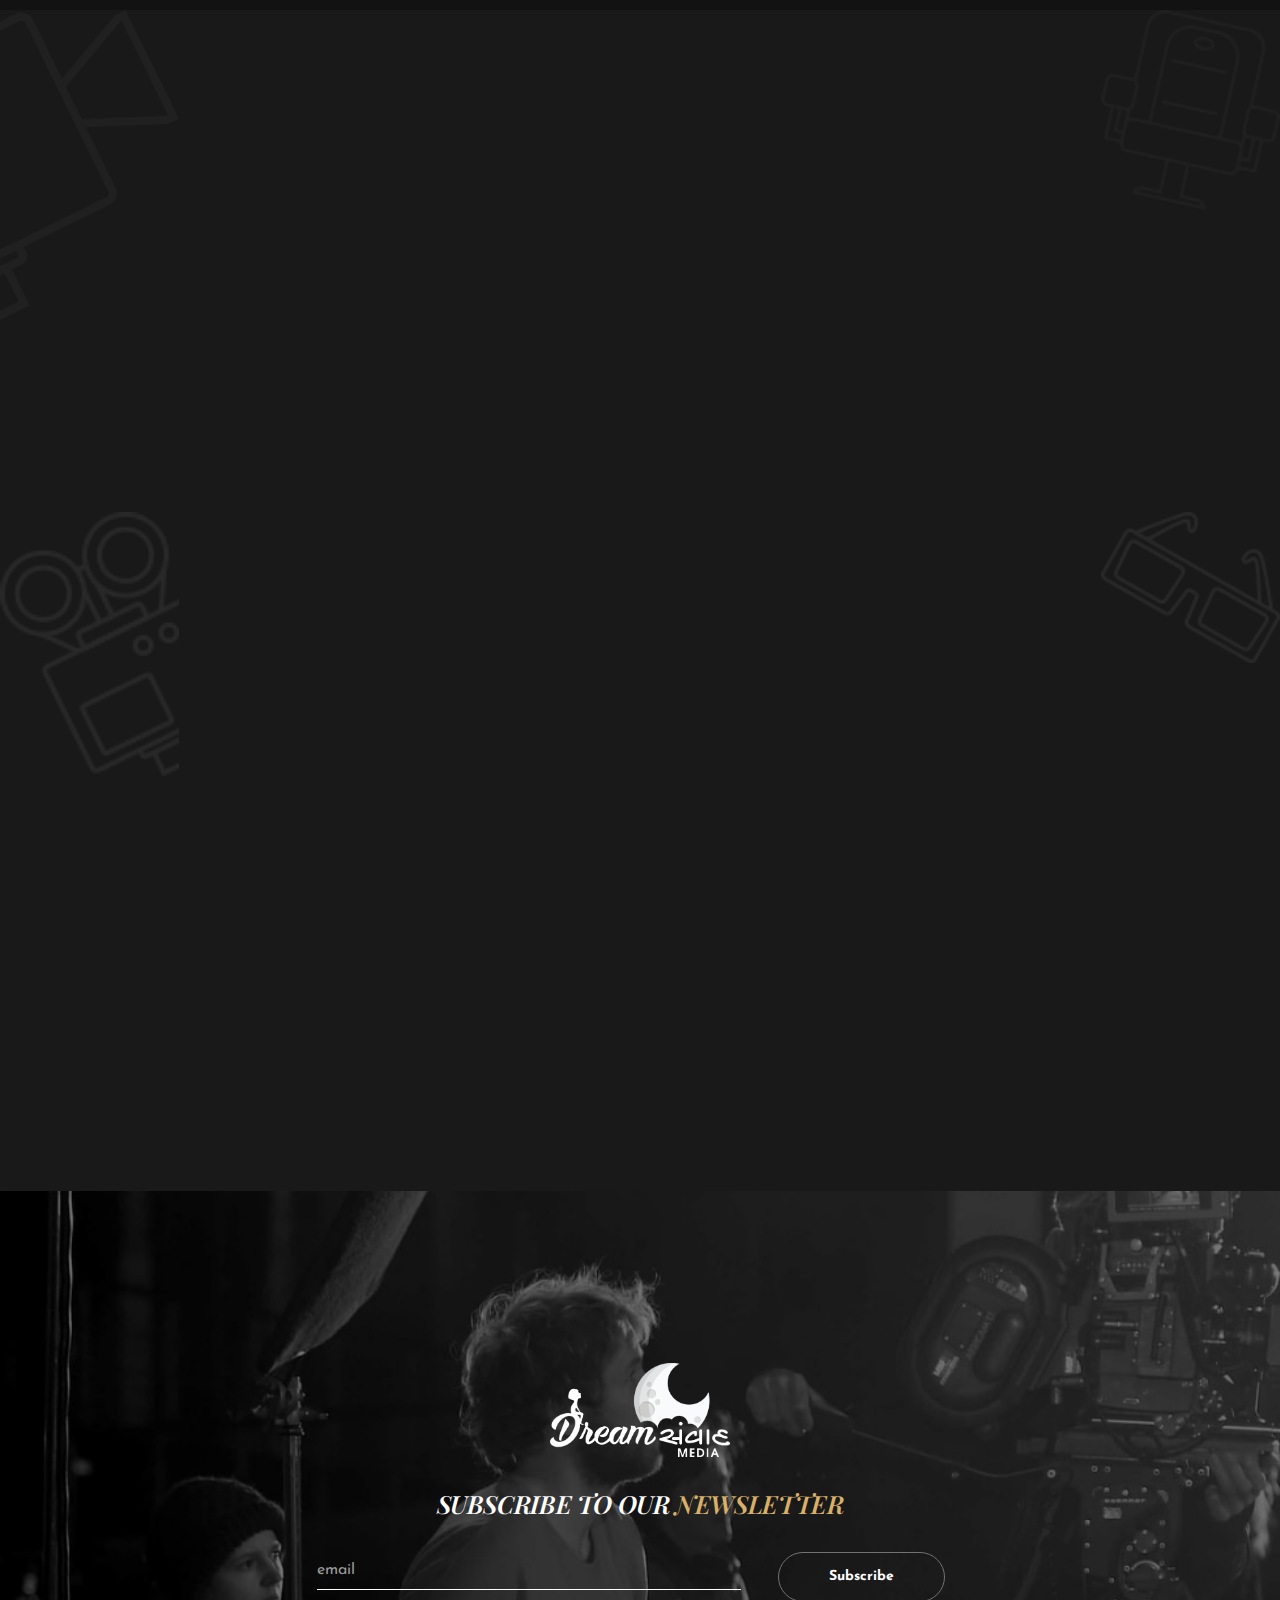
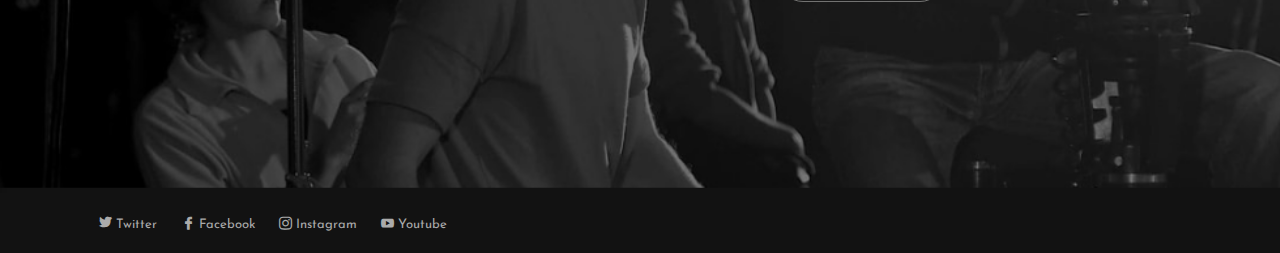
==== commit efc66889: "Merge branch 'master' of https://github.com/web01jay/dreamSamvad" ====
--- a/index.html
+++ b/index.html
@@ -66,7 +66,7 @@
                   </div>
                   <ul class="p-0 nav navbar-nav ml-sm-auto ml-xl-auto align-items-baseline align-items-md-baseline align-items-lg-center">
                      <li class="nav-item float-left"><a href="index.html" class="navbar-nav-link position-relative text-white text-medium font-light">home</a></li>
-                     <li class="nav-item float-left"><a href="about.html" class="navbar-nav-link position-relative text-white text-medium font-light">About Us</a></li>
+                     <li class="nav-item float-left"><a href="about.html" class="navbar-nav-link position-relative text-white text-medium font-light">Our Story</a></li>
                      <li class="nav-item float-left"><a href="contact.html" class="navbar-nav-link position-relative text-white text-medium font-light">Contact Us </a></li>
                      <li class="nav-item float-left"><a href="services.html" class="navbar-nav-link position-relative text-white text-medium font-light">Services</a></li>
                      <li class="nav-item float-left"><a href="javascript:void(0)" class="navbar-nav-link position-relative text-white text-medium font-light">Blog</a></li>
@@ -89,8 +89,8 @@
                               </h1> -->
                            <p class="text-orenge font-bold text-uppercase font-small m-0 text-center w3-animate-top">We manifest your creative idea in to realty</p>
                            <div class="w-text d-flex justify-content-center w3-animate-left slow-left-phase-one">
-                              <h1 class="text-white font-italic m-0">Welcome to dream</h1>
-                              <img src="images/Dream Samwad-text-yellow.png" class="slide-img image-text">
+                              <h1 class="text-white font-italic m-0">Welcome to  </h1>
+                              <img src="images/about-dream-samvad.png" class="slide-img image-text banner-image-text">
                            </div>
                            <div class="slide-footer text-center my-5">
                               <a href="javascript:void(0)" lass="navbar-nav-link font-semibold position-relative  text-white font-small text-green">
@@ -116,7 +116,9 @@
                            <h3 class="text-white"><span class="font-italic play-font-normal">In Production</span> we trust </h3>
                         </div>
                         <div class="normal-content mt-3 aos-init aos-animate" data-aos="fade-up">
-                           <p class="text-light secondary-font text-center text-md-left text-lg-left"><span class="text-orenge">DREAM SAMVAD</span> a highly celebrated name in Gujurat film industry is an esteemed production house based in Ahmedabad. Be it about audio, video, film, or anything else, content produced by Dream Samwad is bound to be great.
+                           <p class="text-light secondary-font text-center text-md-left text-lg-left">
+                              <span class="text-orenge">DREAM SAMVAD,</span> 
+                              an aspiring name in Gujurat film industry, is an esteemed production house based in Ahmedabad. Be it about audio, video, film, or anything else, content produced by Dream Samvad is bound to be great.We strive to bring revolutionary stories to the Gujurat Film industry. Our passion for arts and creativity ignites us to deliver a masterpiece that is beyond imagination. 
                            </p>
                         </div>
                      </div>
@@ -509,4 +511,4 @@
 <!-- https://demo.harutheme.com/shang/# -->
 <!-- https://preview.themeforest.net/item/bazna-multipurpose-film-studio-wordpress-theme/full_screen_preview/24409859?_ga=2.12170237.879077384.1575357378-1627217946.1574946321&clickid=RIF0TQX9sxyOUPVwUx0Mo3QRUkiXfsV9q11AVw0&iradid=275988&iradtype=ONLINE_TRACKING_LINK&irgwc=1&irmptype=mediapartner&irpid=369282&mp_value1=&utm_campaign=af_impact_radius_369282&utm_medium=affiliate&utm_source=impact_radius -->
 <!-- https://www.devsnews.com/wp/bazna/home-3/ -->
-<!-- https://demo.harutheme.com/circle/# -->+<!-- https://demo.harutheme.com/circle/# -->
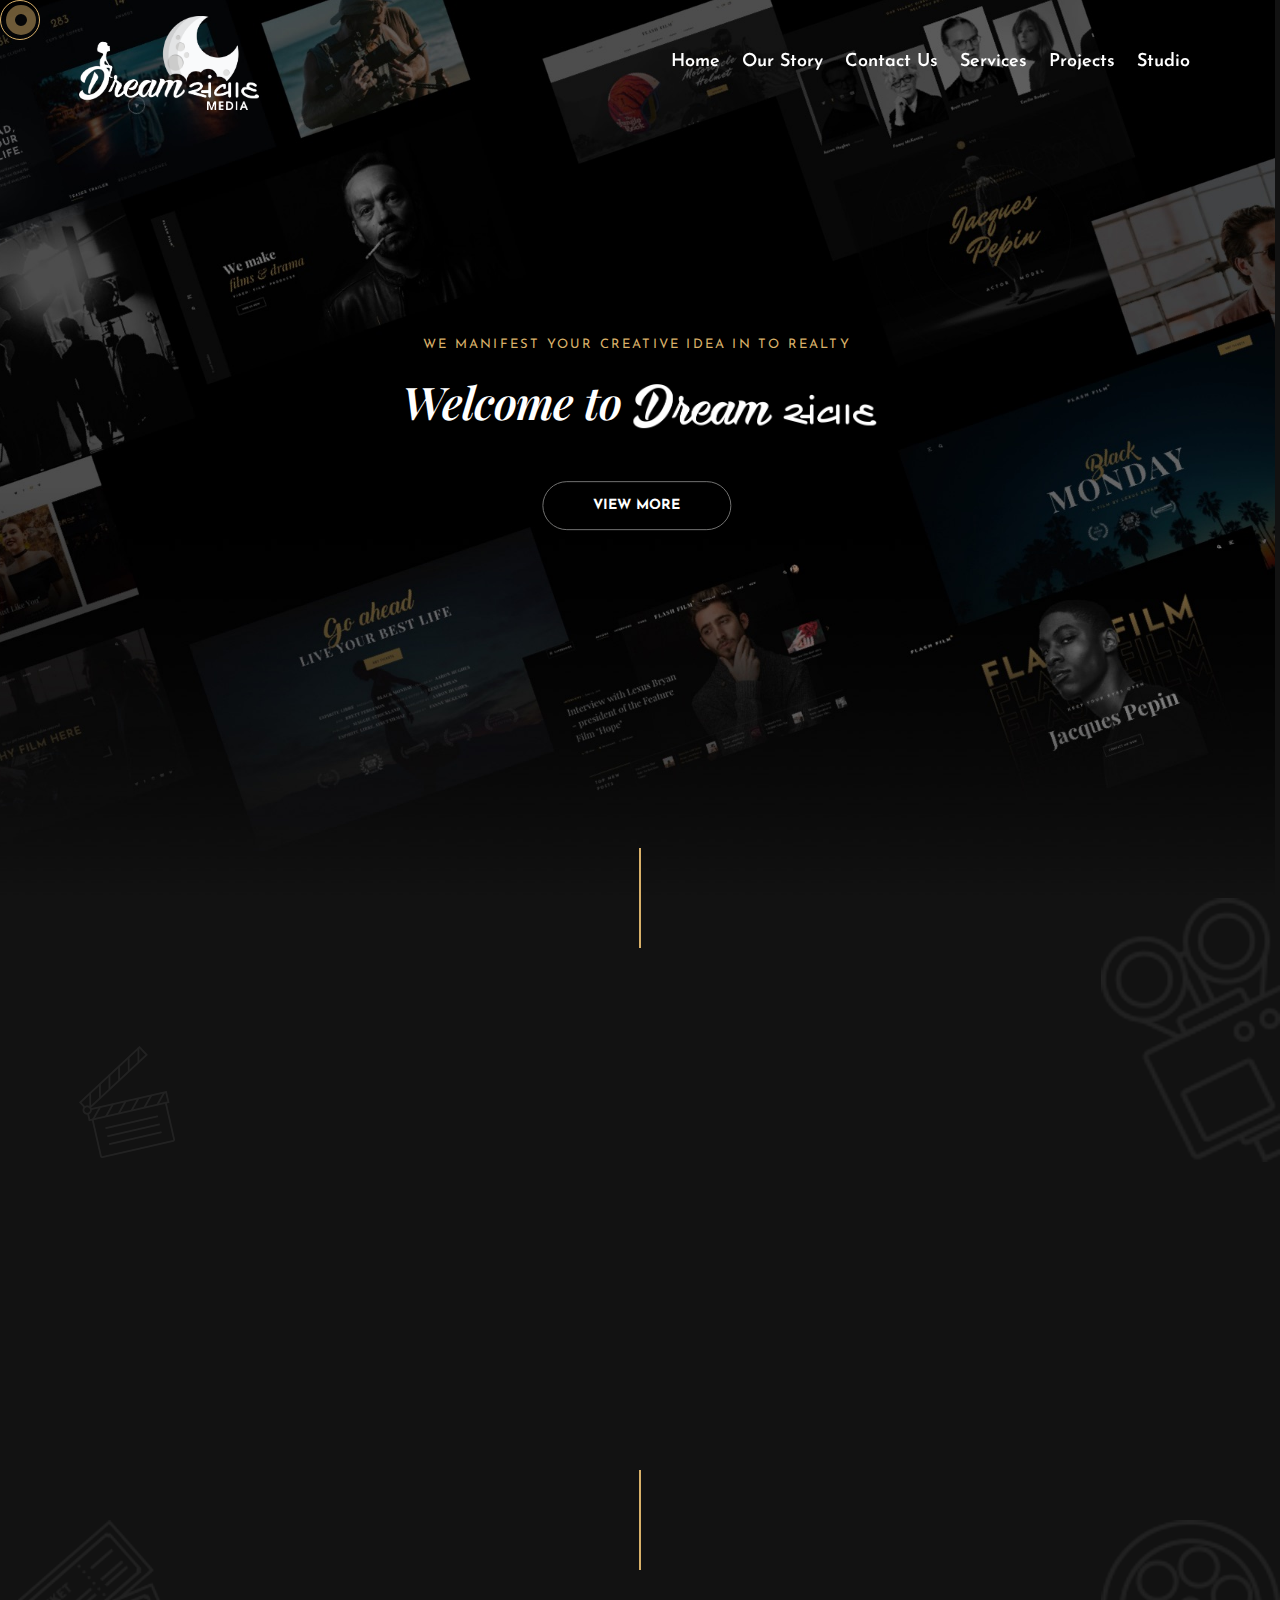
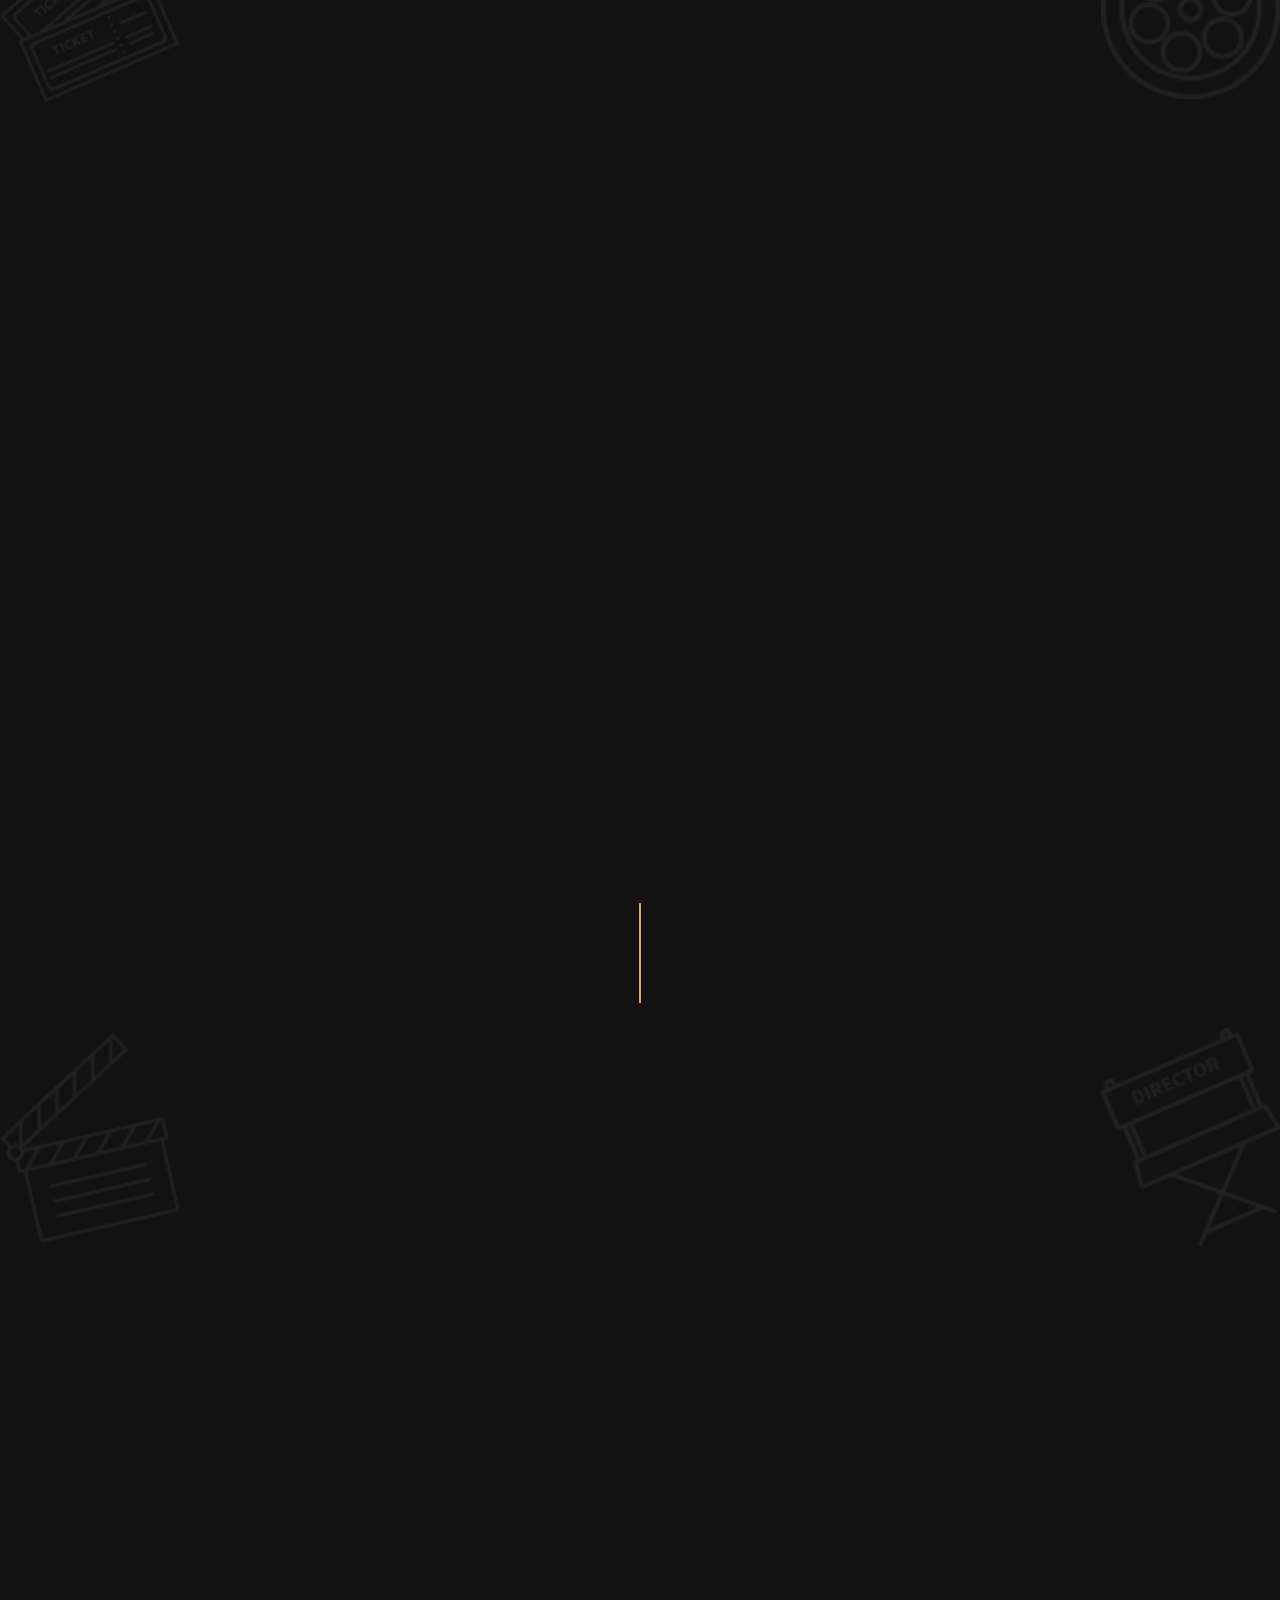
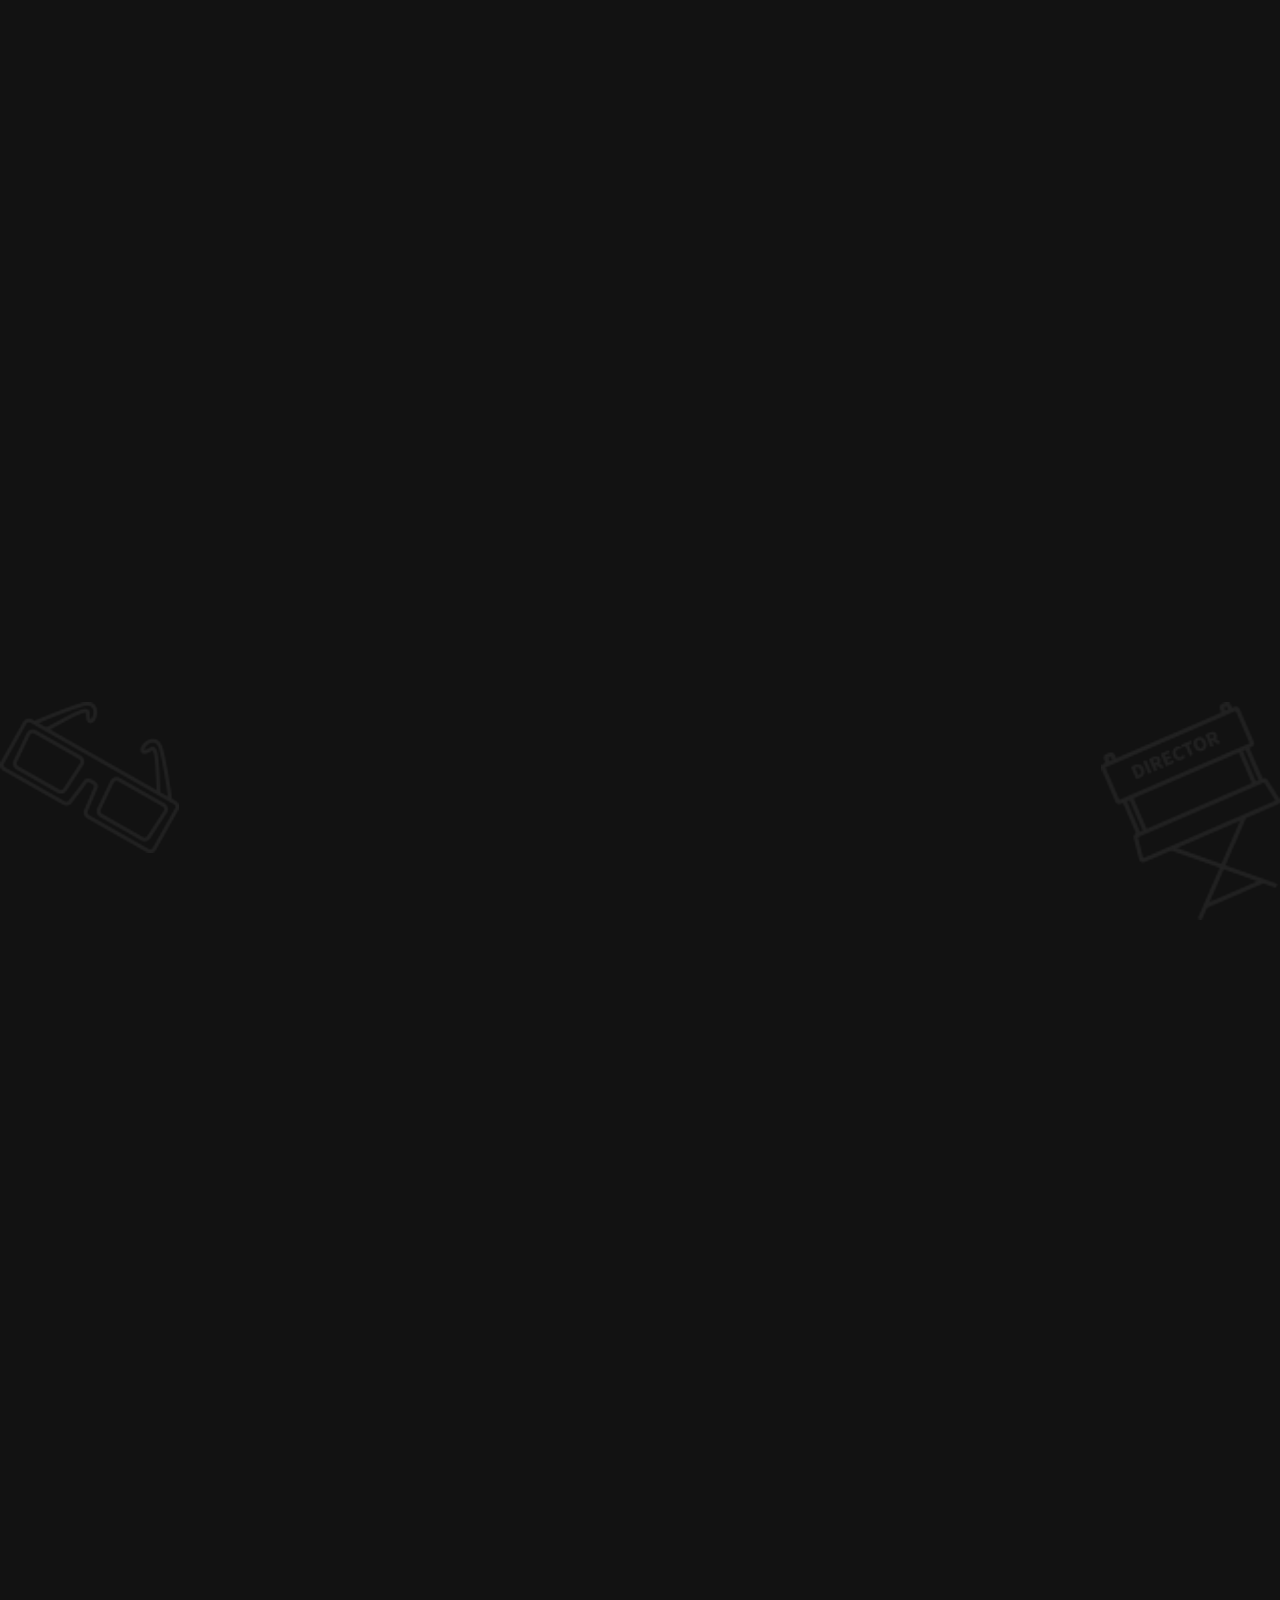
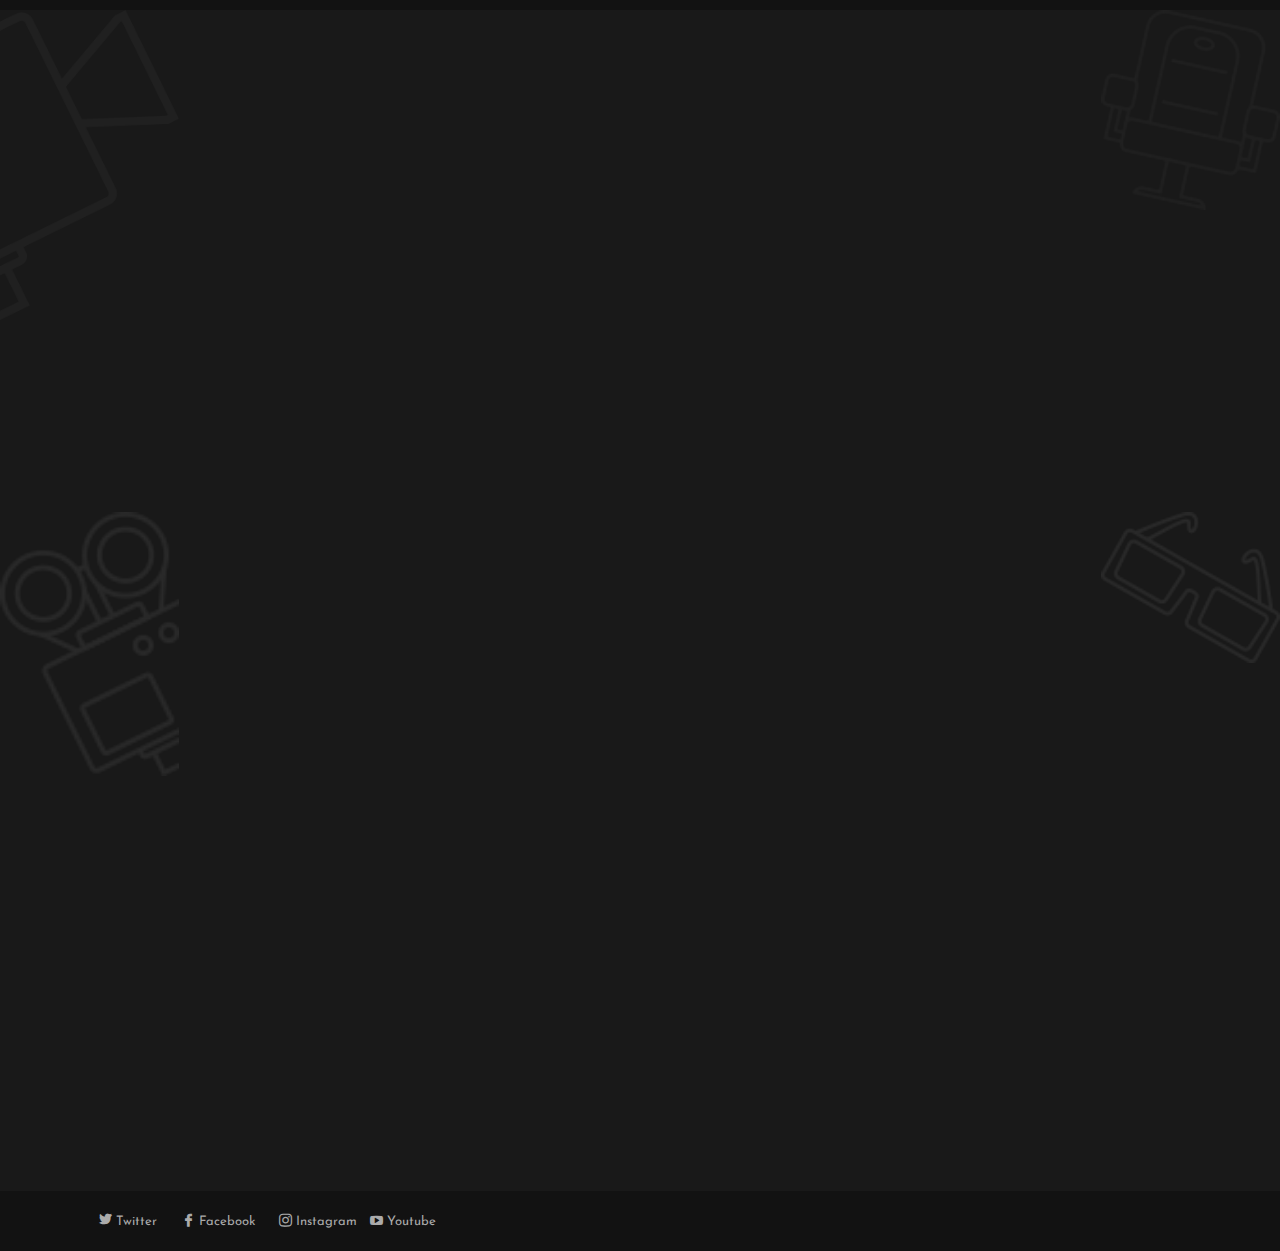
==== commit 8372adcb: "our story changes" ====
--- a/index.html
+++ b/index.html
@@ -69,7 +69,7 @@
                      <li class="nav-item float-left"><a href="about.html" class="navbar-nav-link position-relative text-white text-medium font-light">Our Story</a></li>
                      <li class="nav-item float-left"><a href="contact.html" class="navbar-nav-link position-relative text-white text-medium font-light">Contact Us </a></li>
                      <li class="nav-item float-left"><a href="services.html" class="navbar-nav-link position-relative text-white text-medium font-light">Services</a></li>
-                     <li class="nav-item float-left"><a href="javascript:void(0)" class="navbar-nav-link position-relative text-white text-medium font-light">Blog</a></li>
+                     <li class="nav-item float-left"><a href="./blog.html" class="navbar-nav-link position-relative text-white text-medium font-light">Projects</a></li>
                      <li class="nav-item float-left"><a href="./studio.html" class="navbar-nav-link position-relative text-white text-medium font-light">Studio</a></li>
                   </ul>
                </div>
@@ -414,40 +414,6 @@
       <a id="button" class="d-flex align-items-center justify-content-center vert-move"></a>
       <!-- footer section -->
       <div class="footer-main">
-         <div class="subscribe-band bg-light-black section-spacer text-center">
-            <div class="container">
-              
-               <div class="inner-content text-center">
-                  <div class="row">
-                     <div class="col-md-12">
-                        <div class="block-content py-5 my-5">
-                            <img src="images/Dream-Samwad-logo.png" alt="production-house-dream-media" class="custom-logo mx-auto text-center">
-                           <h5 class="text-white my-4">SUBSCRIBE TO OUR <span class="text-orenge">NEWSLETTER</span></h5>
-                           <form class="subscribe-form">
-                              <div class="row justify-content-center">
-                                 <div class="col-md-7">
-                                     <div class="row">
-                                 <div class="col-md-8">
-                                    <div class="form-group">
-                                       <input type="text" class="form-control w-100" id="email" placeholder="email ">
-                                    </div>
-                                 </div> 
-                                 <div class="col-md-4">
-                                    <div class="form-group">
-                                       <button type="button" href="#" class="book-appointment border-btn btn-radius text-black font-medium btn-white">Subscribe </button>
-                                    </div>
-                                 </div> 
-                              </div>
-                                 </div>
-                              </div>
-                           </form>
-                                                                                          
-                        </div>
-                     </div>
-                  </div>
-               </div>
-            </div>
-         </div>
          <footer class="custom-footer text-white text-center text-md-left text-lg-left bg-black">
             <section class="footer-top p-lg-3">
                <div class="container">
@@ -457,7 +423,7 @@
                            <a href="https://twitter.com/DreamSamwad"><i class="flaticon-twitter"></i> Twitter</a>
                            <a href="https://www.facebook.com/dreamsamwad/"><i class="flaticon-facebook"></i> Facebook</a>
                            <a href="https://www.instagram.com/dreamsamwad/"><i class="flaticon-instagram-sketched"></i> Instagram</a>
-                           <a href="https://www.youtube.com/channel/UCeRgusqE4EQZqe7zJMzJmIg/featured"><i class="flaticon-youtube-1"></i> youtube</a>
+                           <a href="https://www.youtube.com/channel/UCeRgusqE4EQZqe7zJMzJmIg/featured"><i class="fa fa-youtube-play ml-2"></i> youtube</a>
                         </div>
                      </div>
                   </div>
--- a/css/custom.css
+++ b/css/custom.css
@@ -1103,7 +1103,7 @@
 	height:auto !important
 }
 .image-text {
-   	width: 100px !important;
+   	width: 250px !important;
     object-fit: contain !important;
     position: relative;
     top: 17px;
@@ -1491,7 +1491,7 @@
     }
     .image-text{
 		    top: 6px;
-    width: 70px !important;
+    width: 150px !important;
 	}
 
     h2 {
